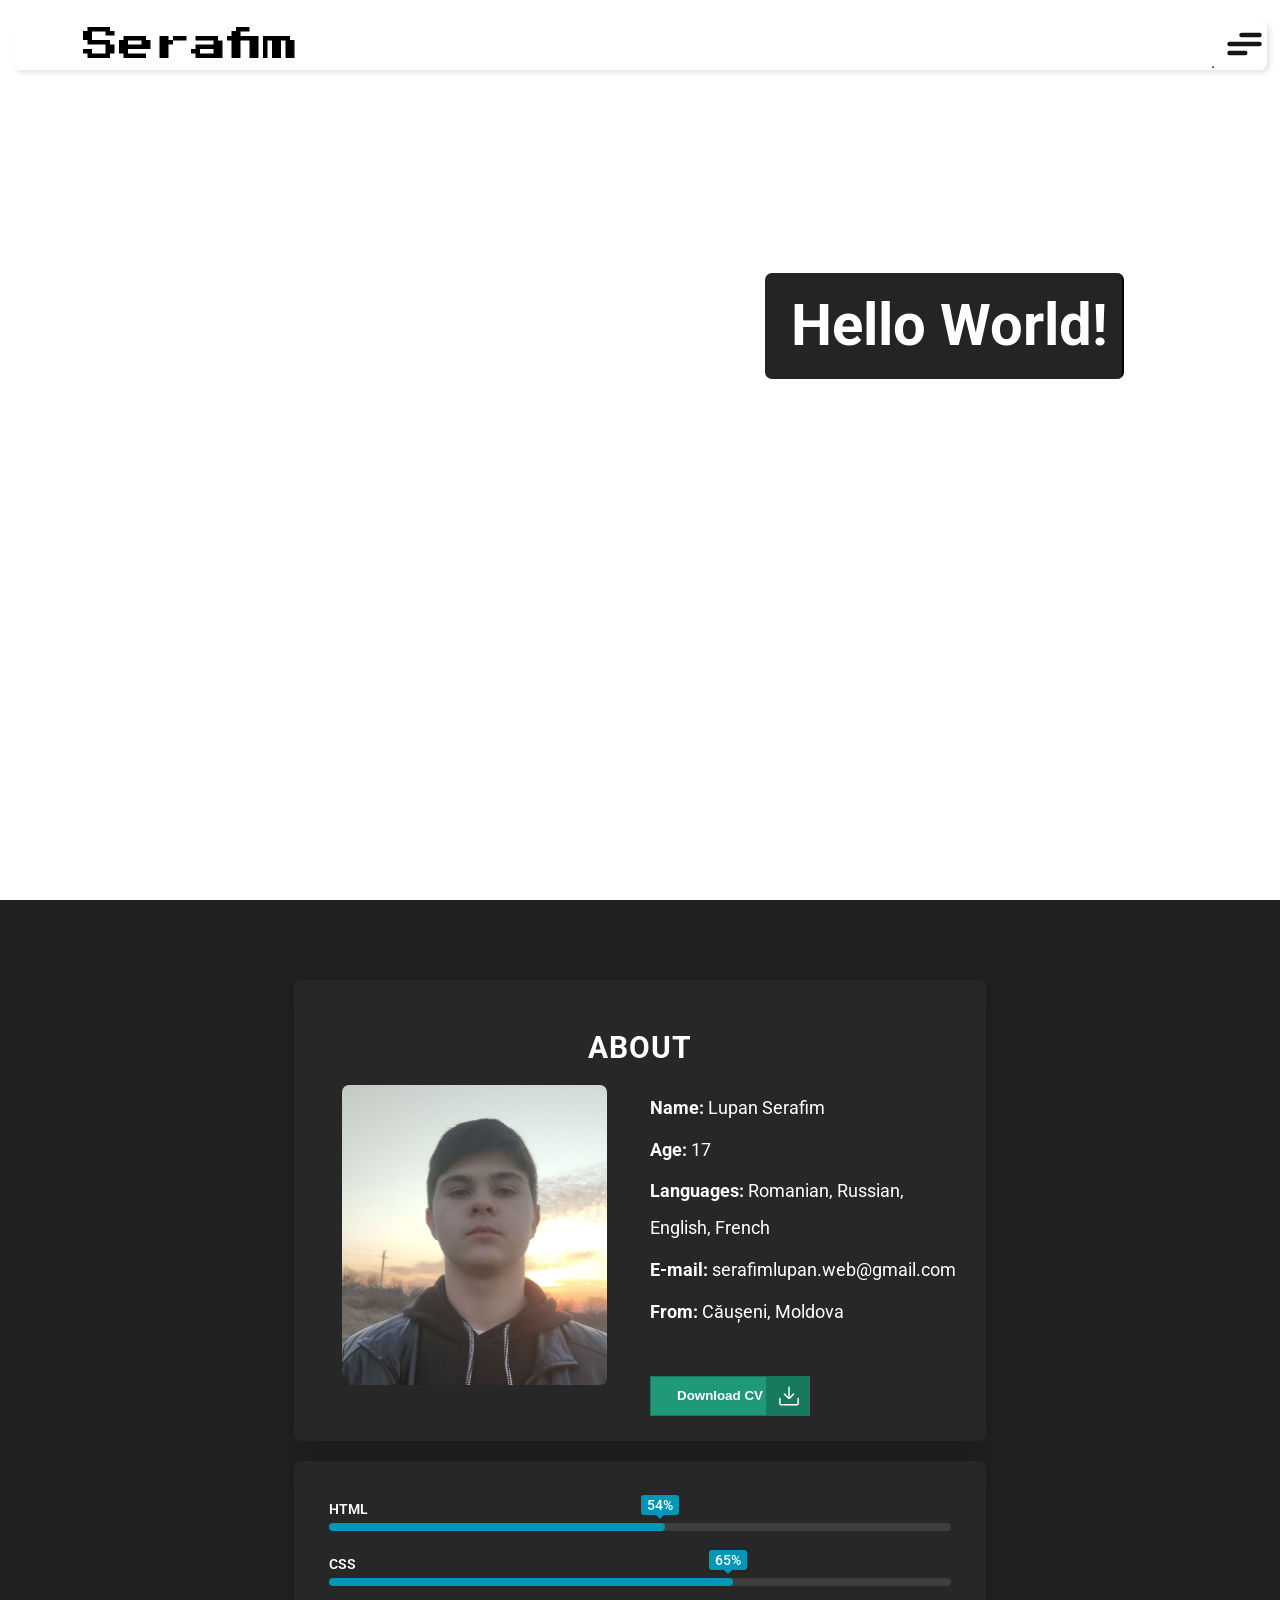
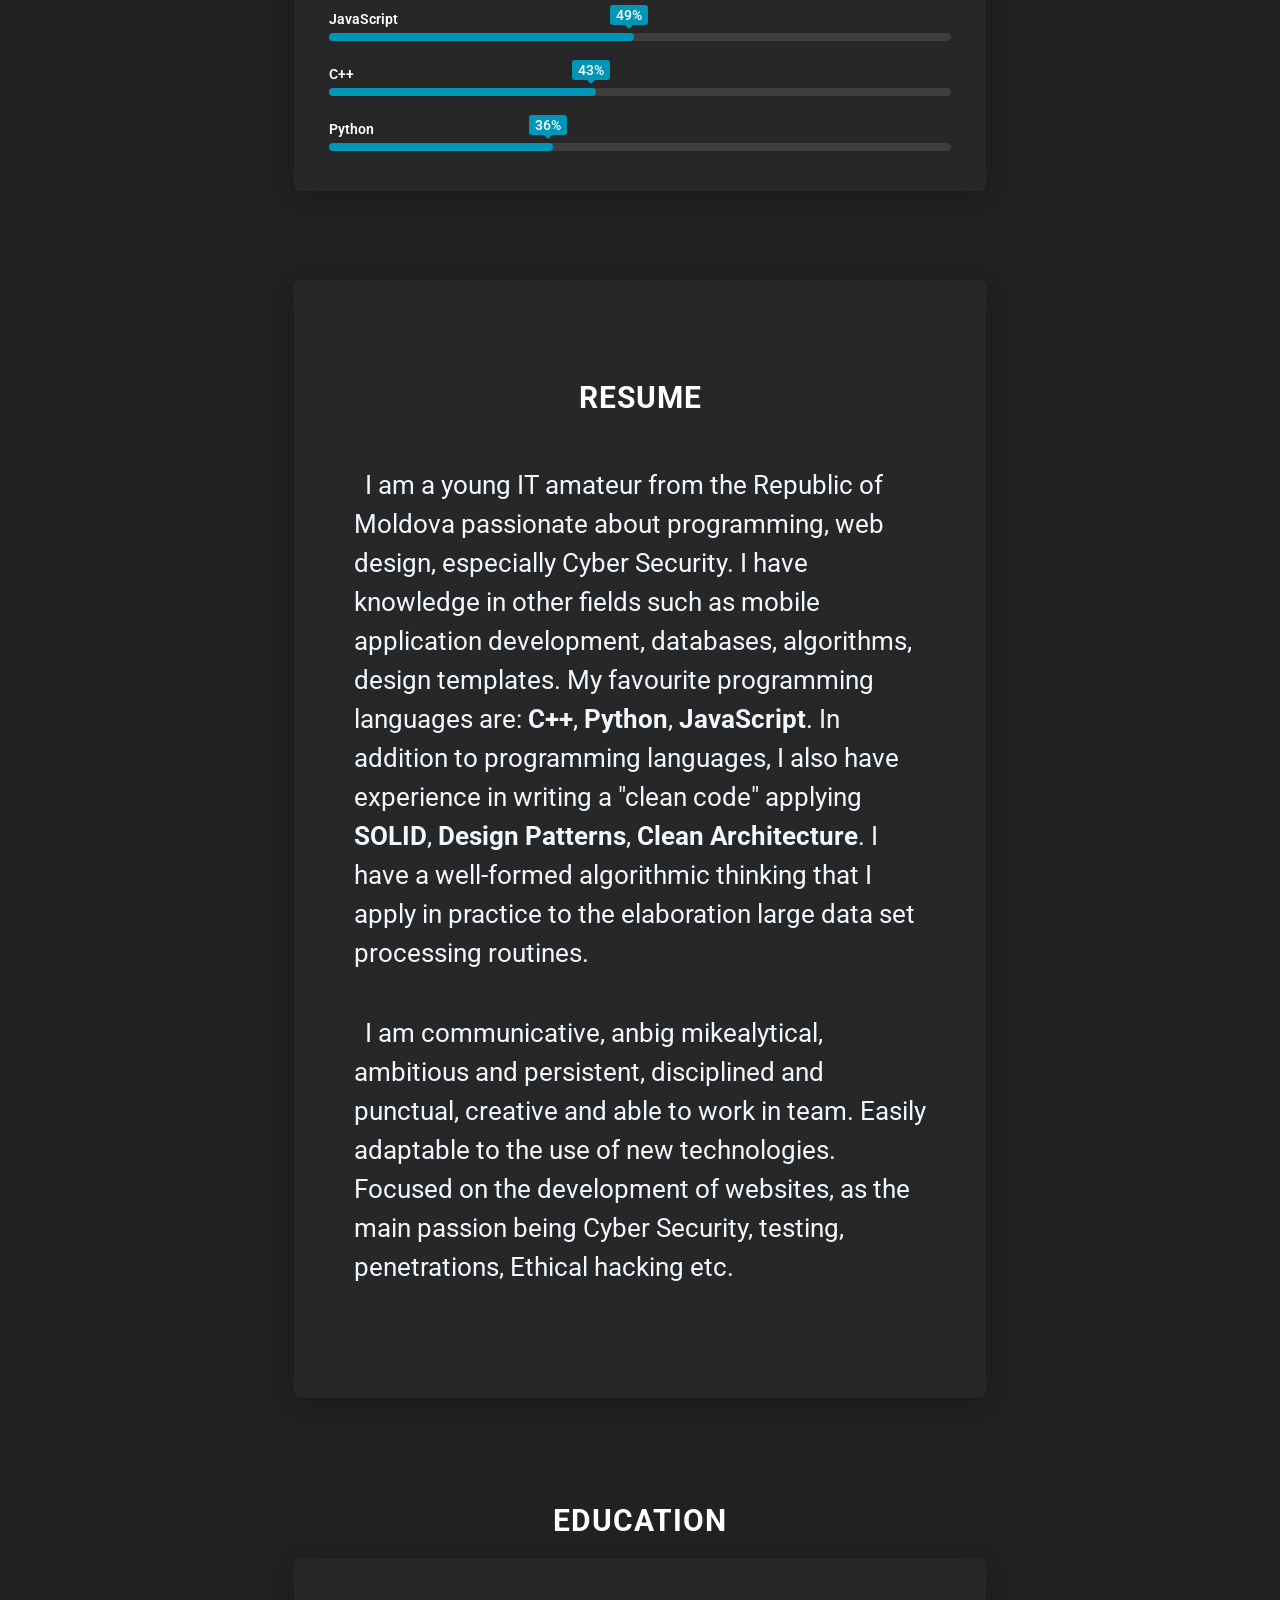
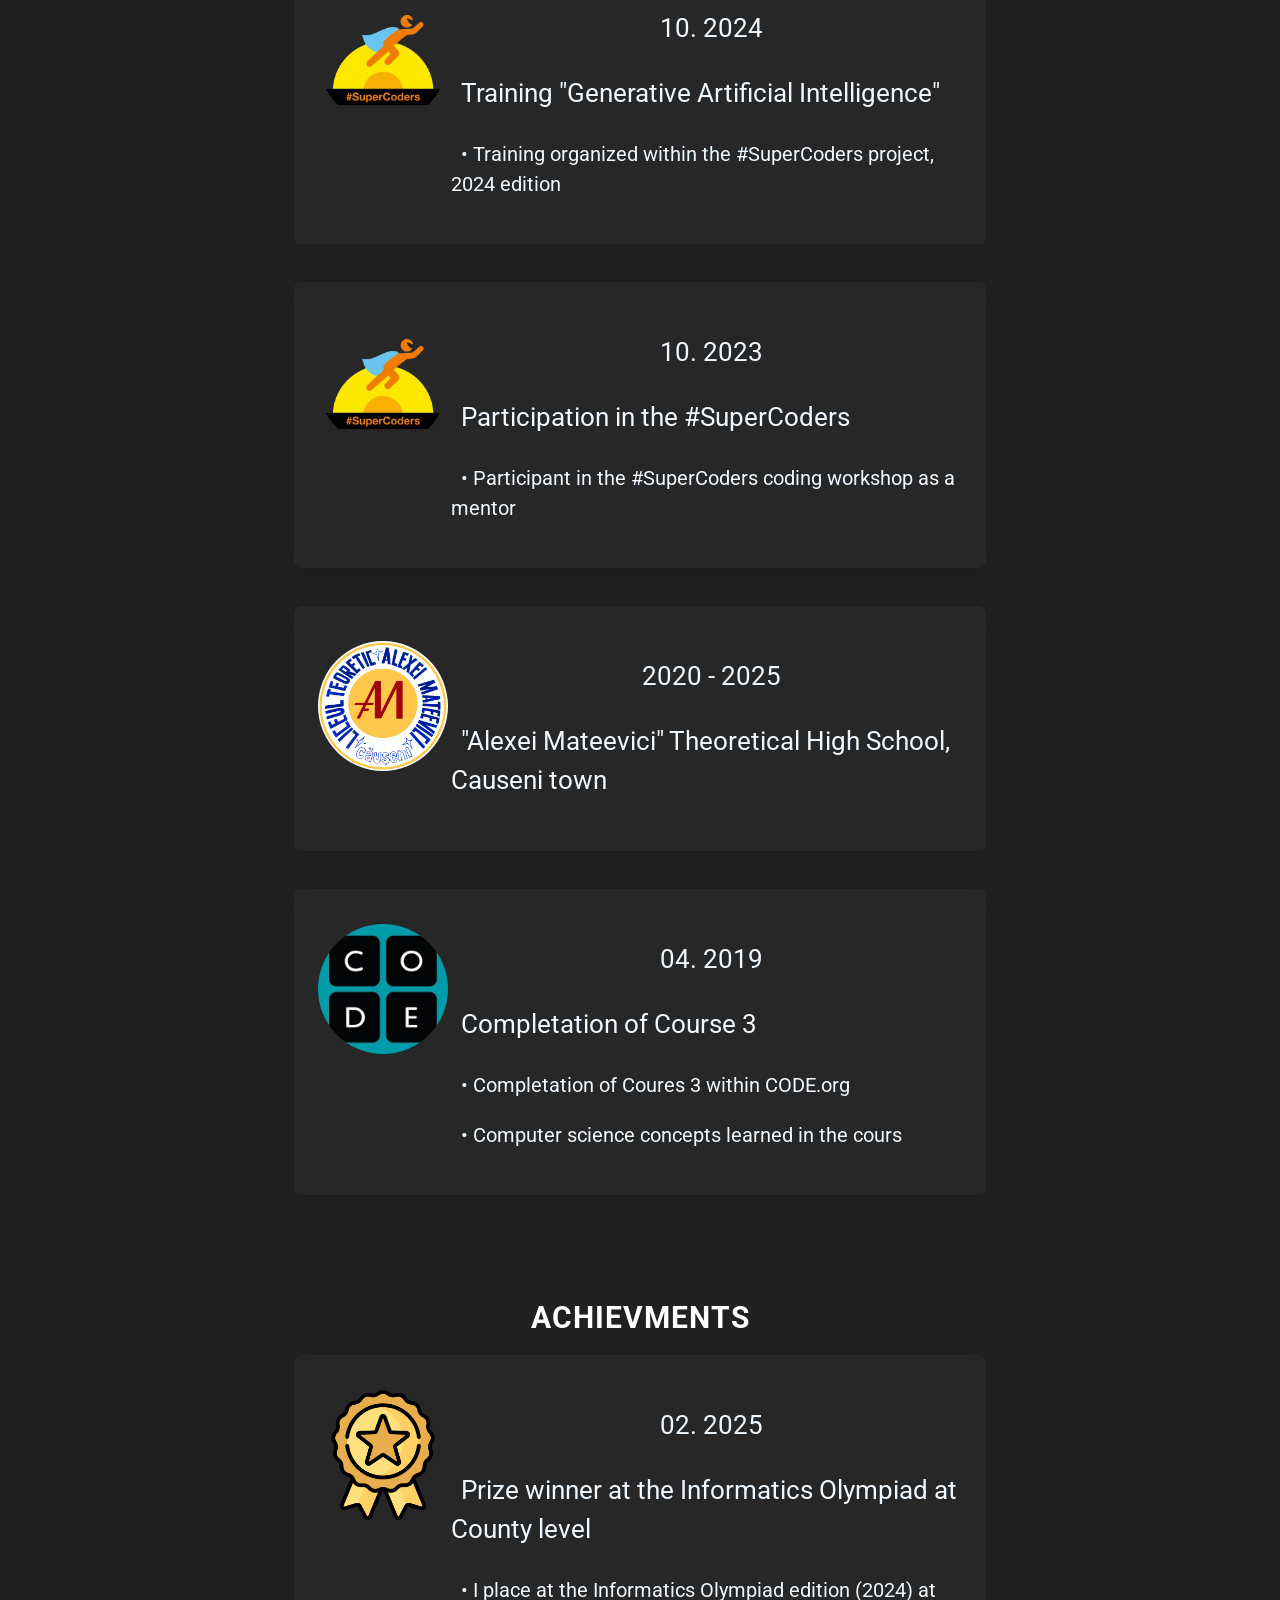
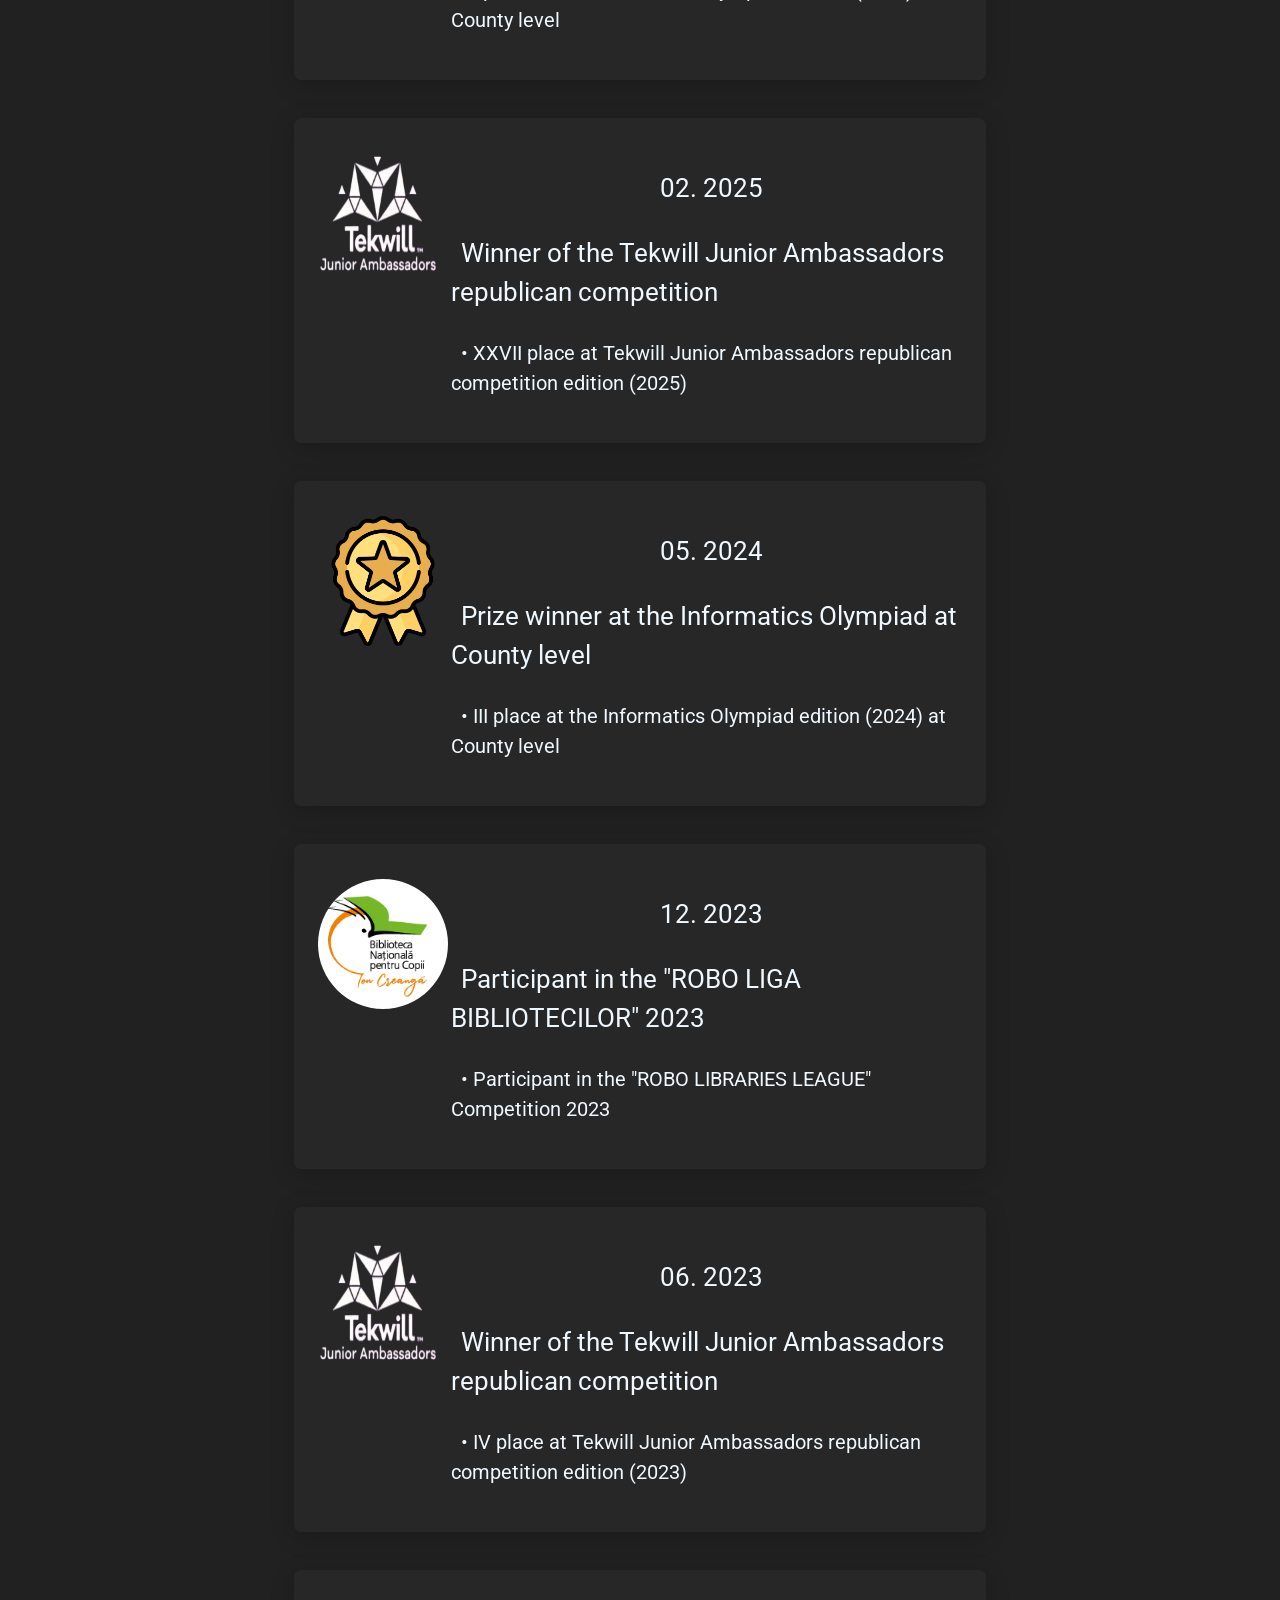
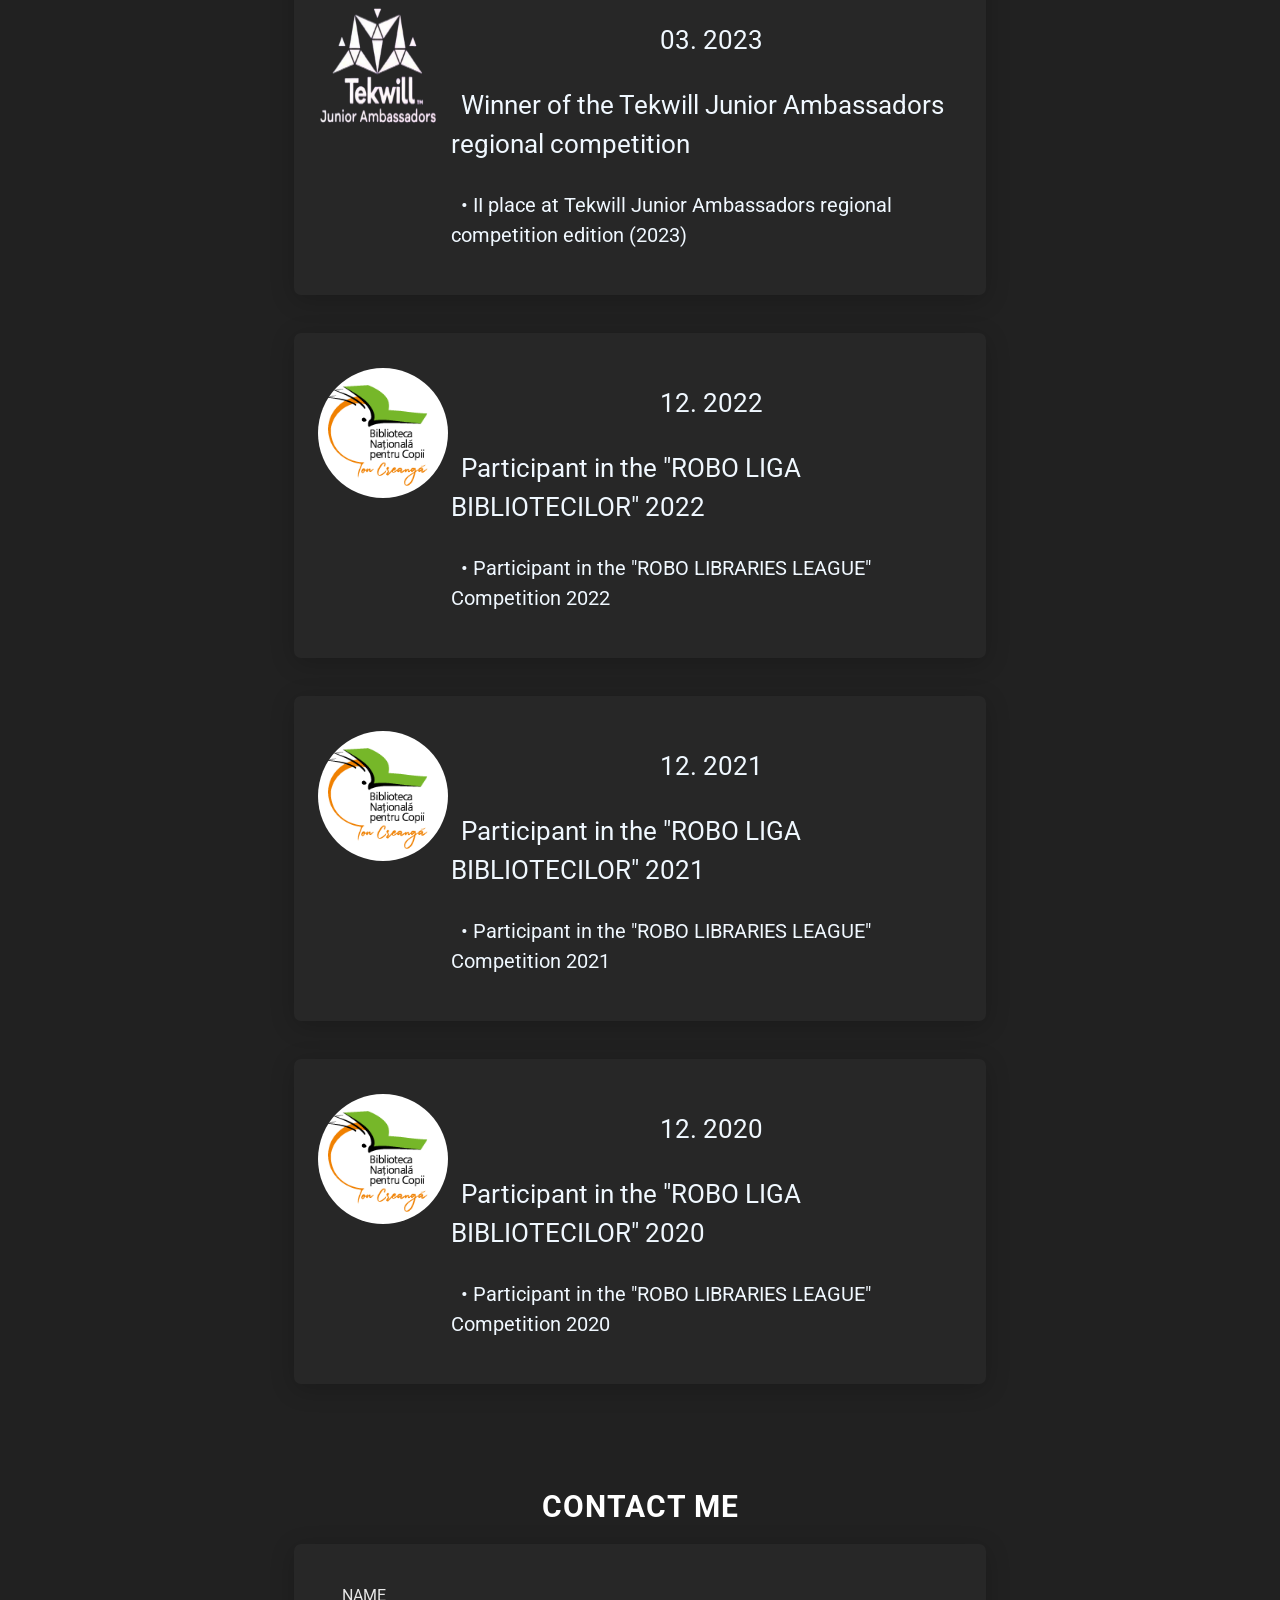
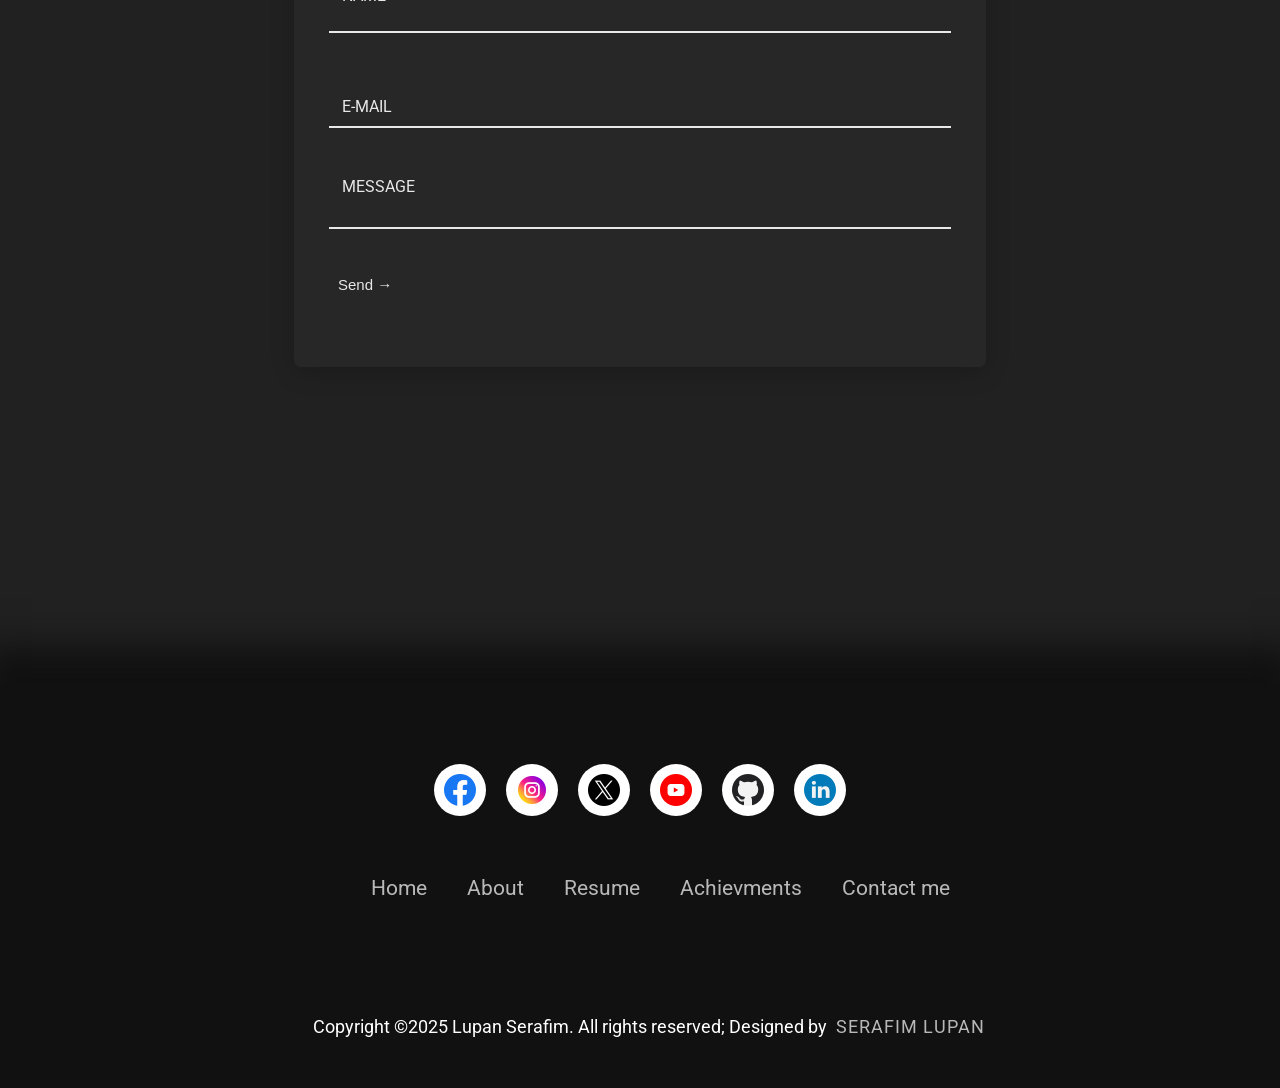
==== index.html @ 894c23f4 "Update index.html" ====
<!DOCTYPE html>
<html lang="en">
<head>

    <link rel="stylesheet" href="css/style.css">
    <link rel="web icon" type="png" href="images/logo.png">

    <meta charset="UTF-8">
    <meta name="viewport" content="width=device-width, initial-scale=1.0">

    <title> CV - Serafim Lupan</title>
</head>
<body>

    <div class="intro">

        <h1 class="logo-header">
            <span class="logo">Serafim</span><span class="logo">Lupan</span>
        </h1>

    </div>

    <header id="site-header">

        <nav>
            
            <ul class="sidebar">
                <li><a href="#HomeSection">Home</a></li>
                <li><a href="#about">About</a></li>
                <li><a href="#resume">Resume</a></li>
                <li><a href="#education">Education</a></li>
                <li><a href="#achievments">Achievments</a></li>
                <li><a href="#contact-me">Contact me</a></li>
            </ul>

            <ul>
                <li style="float: left;"><a href="#HomeSection" class="logo-name">Serafim</a></li>
                <li style="float: right;">
                    <div class="hamburger-ground">.
                        <label class="hamburger">
                            <input type="checkbox" onclick="sidebar()">
                            
                            <svg viewBox="0 0 32 32">
                                <path class="line" d="M7 16 27 16"></path>
                                <path class="line line-top-bottom" d="M27 10 13 10C10.8 10 9 8.2 9 6 9 3.5 10.8 2 13 2 15.2 2 17 3.8 17 6L17 26C17 28.2 18.8 30 21 30 23.2 30 25 28.2 25 26 25 23.8 23.2 22 21 22L7 22"></path>
                            </svg>
                        
                        </label>
                    </div>
                </li>
            </ul>

        </nav>
    
    </header>

    <main>

        <section id="HomeSection">

            <video autoplay muted loop id="index-video" src="videos/baground1.mp4"></video>
    
            <div class="HomeSectionInfo">
                <div class="animatedText">
                
                    <p class="text">Hello World!   </p>               
                </div>

            </div>
        
        </section>

        <section class="nth-first-section" id="about">
            <div class="about-card hidden">
                <h2>About</h2>
                <div class="row">
                    <div class="col-50 centered">
                        <img class="imagine-profil" src="images/profile.jpg">
                    </div>
                    <div class="col-50">
                        <div class="info-about">
                            <article><b>Name:</b> Lupan Serafim</article>
                            <article><b>Age: </b><span id="varsta"></span></article>
                            <article><b>Languages: </b>Romanian, Russian, English, French</article>
                            <article><b>E-mail: </b>serafimlupan.web@gmail.com</article>
                            <article><b>From: </b>Căușeni, Moldova</article>
                            <a class="download-cv" href="resources/CV-SerafimLupan.pdf" download="CV-SerafimLupan.pdf">
                                <button class="button" type="button">
                                    <span class="button__text">Download CV</span>
                                    <span class="button__icon"><svg xmlns="http://www.w3.org/2000/svg" viewBox="0 0 35 35" id="bdd05811-e15d-428c-bb53-8661459f9307" data-name="Layer 2" class="svg"><path d="M17.5,22.131a1.249,1.249,0,0,1-1.25-1.25V2.187a1.25,1.25,0,0,1,2.5,0V20.881A1.25,1.25,0,0,1,17.5,22.131Z"></path><path d="M17.5,22.693a3.189,3.189,0,0,1-2.262-.936L8.487,15.006a1.249,1.249,0,0,1,1.767-1.767l6.751,6.751a.7.7,0,0,0,.99,0l6.751-6.751a1.25,1.25,0,0,1,1.768,1.767l-6.752,6.751A3.191,3.191,0,0,1,17.5,22.693Z"></path><path d="M31.436,34.063H3.564A3.318,3.318,0,0,1,.25,30.749V22.011a1.25,1.25,0,0,1,2.5,0v8.738a.815.815,0,0,0,.814.814H31.436a.815.815,0,0,0,.814-.814V22.011a1.25,1.25,0,1,1,2.5,0v8.738A3.318,3.318,0,0,1,31.436,34.063Z"></path></svg></span>
                                </button>
                            </a>
                        </div>
                    </div>
                </div>
            </div>

            <div class="container-skill hidden">
                <div class="skill-box">
                    <span class="title">HTML</span>
        
                    <div class="skill-bar">
                        <span class="skill-per html">
                            <span class="tooltip">54%</span>
                        </span>
                    </div>
                </div>
        
                <div class="skill-box">
                    <span class="title">CSS</span>
        
                    <div class="skill-bar">
                        <span class="skill-per css">
                            <span class="tooltip">65%</span>
                        </span>
                    </div>
                </div>
                <div class="skill-box">
                    <span class="title">JavaScript</span>
        
                    <div class="skill-bar">
                        <span class="skill-per javascript">
                            <span class="tooltip">49%</span>
                        </span>
                    </div>
                </div>
                <div class="skill-box">
                    <span class="title">C++</span>
        
                    <div class="skill-bar">
                        <span class="skill-per c-plus">
                            <span class="tooltip">43%</span>
                        </span>
                    </div>
                </div>
                <div class="skill-box">
                    <span class="title">Python</span>
        
                    <div class="skill-bar">
                        <span class="skill-per python">
                            <span class="tooltip">36%</span>
                        </span>
                    </div>
                </div>
            </div>
            
        </section>

        <section class="nth-first-section" id="resume">
            <div class="about-card-resume hidden">
                <h2>Resume</h2>

                <div class="row">
                    <div class="col-100">
                        <div class="text-despre">
                            <p>
                                I am a young IT amateur from the Republic of Moldova passionate about programming, web design, especially Cyber ​​Security. 
                                I have knowledge in other fields such as mobile application development, databases, algorithms, design templates.
                                My favourite programming languages are: <b>C++</b>, <b>Python</b>, <b>JavaScript</b>. 
                                In addition to programming languages, I also have experience in writing a "clean code" applying <b>SOLID</b>, <b>Design Patterns</b>, <b>Clean Architecture</b>. 
                                I have a well-formed algorithmic thinking that I apply in practice to the elaboration large data set processing routines.
                            </p>
                            <p>
                                I am communicative, anbig mikealytical, ambitious and persistent, disciplined and punctual, creative and able to
                                work in team. Easily adaptable to the use of new technologies. Focused on the development of websites, as
                                the main passion being Cyber Security, testing, penetrations, Ethical hacking etc. 
                                
                            </p>
                        </div>
                    </div>
                </div>
            </div>
        </section>

        <section class="nth-first-section" id="education">
            <h2>Education</h2>

            <div class="about-card hidden">
                <div class="row">
                    <div class="col-20">
                        <img src="images/supercoders.jpg" style="border-radius: 50%;height: 150px; width: 150px;padding: 10px; display: block; margin-left: auto; margin-right: auto;">
                    </div>
                    <div class="col-80">
                        <p class="centered" style="font-size: 26px; padding:0 10px;">10. 2024</p>
                        <p class="p-card-title" style="font-size: 26px; padding:0 10px;">
                            Training "Generative Artificial Intelligence"
                        </p>
                        <p style="font-size: 20px; padding:0 10px;">
                            •	Training organized within the #SuperCoders project, 2024 edition
                        </p>
                    </div>
                </div>
            </div>

            <br/><br/>

            <div class="about-card hidden">
                <div class="row">
                    <div class="col-20">
                        <img src="images/supercoders.jpg" style="border-radius: 50%;height: 150px; width: 150px;padding: 10px; display: block; margin-left: auto; margin-right: auto;">
                    </div>
                    <div class="col-80">
                        <p class="centered" style="font-size: 26px; padding:0 10px;">10. 2023</p>
                        <p class="p-card-title" style="font-size: 26px; padding:0 10px;">
                            Participation in the #SuperCoders
                        </p>
                        <p style="font-size: 20px; padding:0 10px;">
                            •	Participant in the #SuperCoders coding workshop as a mentor
                        </p>
                    </div>
                </div>
            </div>

            <br/><br/>

            <div class="about-card hidden">
                <div class="row">
                    <div class="col-20">
                        <img src="images/gimnaziu.jpg" style="border-radius: 50%;height: 150px; width: 150px;padding: 10px; display: block; margin-left: auto; margin-right: auto;">
                    </div>
                    <div class="col-80">
                        <p class="centered" style="font-size: 26px; padding:0 10px;">2020 - 2025</p>
                        <p class="p-card-title" style="font-size: 26px; padding:0 10px;">
                        "Alexei Mateevici" Theoretical High School, Causeni town
                        </p>
                    </div>
                </div>
            </div>

            <br/><br/>

            <div class="about-card hidden">
                <div class="row">
                    <div class="col-20">
                        <img src="images/code.jpg" style="border-radius: 50%;height: 150px; width: 150px;padding: 10px; display: block; margin-left: auto; margin-right: auto;">
                    </div>
                    <div class="col-80">
                        <p class="centered" style="font-size: 26px; padding:0 10px;">04. 2019</p>
                        <p class="p-card-title" style="font-size: 26px; padding:0 10px;">
                            Completation of Course 3 
                        </p>
                        <p style="font-size: 20px; padding:0 10px;">
                            •	Completation of Coures 3 within CODE.org 
                        </p>
                        <p style="font-size: 20px; padding:0 10px;">
                            •	Computer science concepts learned in the cours 
                        </p>
                    </div>
                </div>
            </div>

        </section>

        <section class="nth-first-section" id="achievments">
            <h2>Achievments</h2>

         <div class="about-card hidden">
            <div class="row">
                <div class="col-20">
                    <img src="images/badge.png" style="height: 150px; width: 150px;padding: 10px; display: block; margin-left: auto; margin-right: auto;">
                </div>
                <div class="col-80">
                    <p class="centered" style="font-size: 26px; padding:0 10px;">02. 2025</p>
                    <p class="p-card-title" style="font-size: 26px; padding:0 10px;">
                        Prize winner at the Informatics Olympiad at County level
                    </p>
                    <p style="font-size: 20px; padding:0 10px;">
                        • I place at the Informatics Olympiad edition (2024) at County level
                    </p>
                </div>
            </div>
        </div>

        <br/><br/>
        
        <div class="about-card hidden">
            <div class="row">
                <div class="col-20">
                    <img src="images/tekwill_j_a.jpg" style="height: 140px; width: 140px;padding: 10px; display: block; margin-left: auto; margin-right: auto;">
                </div>
                <div class="col-80">
                    <p class="centered" style="font-size: 26px; padding:0 10px;">02. 2025</p>
                    <p class="p-card-title" style="font-size: 26px; padding:0 10px;">
                        Winner of the Tekwill Junior Ambassadors republican competition
                    </p>
                    <p style="font-size: 20px; padding:0 10px;">
                        •	XXVII place at Tekwill Junior Ambassadors republican competition edition (2025)
                    </p>
                </div>
            </div>
        </div>

        <br/><br/>

        <div class="about-card hidden">
            <div class="row">
                <div class="col-20">
                    <img src="images/badge.png" style="height: 150px; width: 150px;padding: 10px; display: block; margin-left: auto; margin-right: auto;">
                </div>
                <div class="col-80">
                    <p class="centered" style="font-size: 26px; padding:0 10px;">05. 2024</p>
                    <p class="p-card-title" style="font-size: 26px; padding:0 10px;">
                        Prize winner at the Informatics Olympiad at County level
                    </p>
                    <p style="font-size: 20px; padding:0 10px;">
                        • III place at the Informatics Olympiad edition (2024) at County level
                    </p>
                </div>
            </div>
        </div>

        <br/><br/>

        <div class="about-card hidden">
            <div class="row">
                <div class="col-20">
                    <img src="images/roboligab.jpg" style="border-radius: 50%;height: 150px; width: 150px;padding: 10px; display: block; margin-left: auto; margin-right: auto;">
                </div>
                <div class="col-80">
                    <p class="centered" style="font-size: 26px; padding:0 10px;">12. 2023</p>
                    <p class="p-card-title" style="font-size: 26px; padding:0 10px;">
                        Participant in the "ROBO LIGA BIBLIOTECILOR" 2023
                    </p>
                    <p style="font-size: 20px; padding:0 10px;">
                        • Participant in the "ROBO LIBRARIES LEAGUE" Competition 2023
                    </p>
                </div>
            </div>
        </div>

        <br/><br/>

        <div class="about-card hidden">
            <div class="row">
                <div class="col-20">
                    <img src="images/tekwill_j_a.jpg" style="height: 140px; width: 140px;padding: 10px; display: block; margin-left: auto; margin-right: auto;">
                </div>
                <div class="col-80">
                    <p class="centered" style="font-size: 26px; padding:0 10px;">06. 2023</p>
                    <p class="p-card-title" style="font-size: 26px; padding:0 10px;">
                        Winner of the Tekwill Junior Ambassadors republican competition
                    </p>
                    <p style="font-size: 20px; padding:0 10px;">
                        • IV place at Tekwill Junior Ambassadors republican competition edition (2023)
                    </p>
                </div>
            </div>
        </div>

        <br/><br/>
        
        <div class="about-card hidden">
            <div class="row">
                <div class="col-20">
                    <img src="images/tekwill_j_a.jpg" style="height: 140px; width: 140px;padding: 10px; display: block; margin-left: auto; margin-right: auto;">
                </div>
                <div class="col-80">
                    <p class="centered" style="font-size: 26px; padding:0 10px;">03. 2023</p>
                    <p class="p-card-title" style="font-size: 26px; padding:0 10px;">
                        Winner of the Tekwill Junior Ambassadors regional competition
                    </p>
                    <p style="font-size: 20px; padding:0 10px;">
                        • II place at Tekwill Junior Ambassadors regional competition edition (2023)
                    </p>
                </div>
            </div>
        </div>

        <br/><br/>

        <div class="about-card hidden">
            <div class="row">
                <div class="col-20">
                    <img src="images/roboligab.jpg" style="border-radius: 50%; height: 150px; width: 150px;padding: 10px; display: block; margin-left: auto; margin-right: auto;">
                </div>
                <div class="col-80">
                    <p class="centered" style="font-size: 26px; padding:0 10px;">12. 2022</p>
                    <p class="p-card-title" style="font-size: 26px; padding:0 10px;">
                        Participant in the "ROBO LIGA BIBLIOTECILOR" 2022
                    </p>
                    <p style="font-size: 20px; padding:0 10px;">
                        • Participant in the "ROBO LIBRARIES LEAGUE" Competition 2022
                    </p>
                </div>
            </div>
        </div>

        <br/><br/>

        <div class="about-card hidden">
            <div class="row">
                <div class="col-20">
                    <img src="images/roboligab.jpg" style="border-radius: 50%; height: 150px; width: 150px;padding: 10px; display: block; margin-left: auto; margin-right: auto;">
                </div>
                <div class="col-80">
                    <p class="centered" style="font-size: 26px; padding:0 10px;">12. 2021</p>
                    <p class="p-card-title" style="font-size: 26px; padding:0 10px;">
                        Participant in the "ROBO LIGA BIBLIOTECILOR" 2021
                    </p>
                    <p style="font-size: 20px; padding:0 10px;">
                        • Participant in the "ROBO LIBRARIES LEAGUE" Competition 2021
                    </p>
                </div>
            </div>
        </div>

        <br/><br/>

        <div class="about-card hidden">
            <div class="row">
                <div class="col-20">
                    <img src="images/roboligab.jpg" style="border-radius: 50%; height: 150px; width: 150px;padding: 10px; display: block; margin-left: auto; margin-right: auto;">
                </div>
                <div class="col-80">
                    <p class="centered" style="font-size: 26px; padding:0 10px;">12. 2020</p>
                    <p class="p-card-title" style="font-size: 26px; padding:0 10px;">
                        Participant in the "ROBO LIGA BIBLIOTECILOR" 2020
                    </p>
                    <p style="font-size: 20px; padding:0 10px;">
                        • Participant in the "ROBO LIBRARIES LEAGUE" Competition 2020
                    </p>
                </div>
            </div>

        </section>

        <section class="nth-first-section" id="contact-me">
            <h2>Contact me</h2>

            <div class="contact_me hidden">
                <div class="container-contact">
                    <form class="contactForm" id="contactForm" method="post" onsubmit="return validateForm()" action="https://sheetdb.io/api/v1/h13a2yoirpglq">
                        <div class="input">
                            <input required autocomplete="off" type="text" id="name" name="data[name]" class="input">
                            <label for="name">Name</label>
                            <span class="error" id="nameError"></span>
                        </div>
                
                        <div class="input">
                            <input required autocomplete="off" name="data[email]" type="email" id="email">
                            <label for="email">E-mail</label>
                            <span class="error" id="emailError"></span>
                        </div>
                
                        <div class="input">
                            <textarea required id="message" name="data[message]"></textarea>
                            <label for="message">Message</label>
                            <span class="error" id="messageError"></span>
                        </div>

                        <input class="button-contact-me" type="submit" id="submit" value="Send →">
                    </form>
                </div>
            </div>

        </section>

    </main>

    <footer>

        <div class="footerContainer">
            
            <div class="socialIcons">
                <a href="https://www.facebook.com/serafim.lupan.9"><img src="images/facebook.png"></a>
                <a href="https://www.instagram.com/serafim.web/?hl=ro"><img src="images/instagram.png"></a>
                <a href="https://x.com/LupanSerafim"><img src="images/twitter.png"></a>
                <a href="https://www.youtube.com/@S3raF1m_L"><img src="images/youtube.png"></a>
                <a href="https://github.com/SerafimLupan"><img src="images/github.png"></a>
                <a href="https://www.linkedin.com/in/serafimlupan/"><img src="images/linkedin.png"></a>
            </div>

            <div class="footerNav">
                
                <ul>
                    <li><a href="#HomeSection">Home</a></li>
                    <li><a href="#about">About</a></li>
                    <li><a href="#resume">Resume</a></li>
                    <li><a href="#achievments">Achievments</a></li>
                    <li><a href="#contact-me">Contact me</a></li>
                    
                </ul>
            
            </div>
            
        </div>
        
        <div class="footerBottom">
            <p>Copyright &copy;2025  Lupan Serafim. All rights reserved; Designed by <span class="designer">Serafim Lupan</span></p>
        </div>

    </footer>

    <script src="js/script.js"></script>
    <script src="js/app.js"></script>
</body>
</html>
---- css/style.css ----
@import url('https://fonts.googleapis.com/css2?family=Press+Start+2P&family=Roboto:ital,wght@0,100;0,300;0,400;0,500;0,700;0,900;1,100;1,300;1,400;1,500;1,700;1,900&family=Source+Code+Pro:ital,wght@0,200..900;1,200..900&display=swap');
*{
    box-sizing: border-box;

    scroll-behavior: smooth !important;
}

body,html{
    padding: 0px;
    margin: 0px;
    width: 100%;
    height: 100%;
    font-family: Roboto;
}

header{
    background: #00000000;
    padding-right: 1%;
    padding-left: 1%;

    position: relative;
    left: 0;
    top: 0;
    width: 1005;
    height: 80px;
    z-index: 100;
}

/* --- Intro --- */
#site-header {
    position: fixed;
    top: 0;
    left: 0;
    width: 100%;
    z-index: 1000;
}

/* Splash Screen-ul */

.intro {
    position: fixed;
    z-index: 9999;
    left: 0;
    top: 0;
    width: 100%;
    height: 100vh;
    background: #161616;
    transition: 1s;
}

.logo-header {
    position: absolute;
    top: 40%;
    left: 50%;
    transform: translate(-50%, -50%);
    color: #fff;
}

.logo {
    position: relative;
    display: inline-block;
    bottom: -20px;
    opacity: 0;
    font-size: 120px;
}

.logo.active {
    bottom: 0;
    opacity: 1;
    transition: ease-in-out 0.5s;
}

.logo.fade {
    bottom: 150px;
    opacity: 0;
    transition: ease-in-out 0.5s;
}

/* --- Intro finish code --- */

/*--- Scroll animation ---*/

.hidden {
    opacity: 0;
    transform: translateY(100px);
}

.show {
    opacity: 1;
    transform: translateY(0);
    transition: all 1.5s ease;
}

/*--- Scroll animation finish ---*/

a {
    text-decoration: none;

    display: inline-block;
}

h1 {
    font-size: 36px;
}

h2 {
    font-size: 30px;
}

h3 {
    font-size: 26px;
}

p {
    font-size: 18px;
    font-family: Roboto;
    color: #000;

    text-indent: 2%;
    line-height: 150%;

    padding: 5px 25px 10px 25px;
    margin: 10px 15px 10px;

    display: block;
    margin-block-start: 1em;
    margin-block-end: 1em;
    margin-inline-start: 0px;
    margin-inline-end: 0px;
    unicode-bidi: isolate;
}

img {
    width: auto;
    height: auto;
    max-width: none;
    max-height: none;
}

section {
    min-height: 100vh;
    width: 100%;

    display: block;
}

section h2, section h1 {
    text-transform: uppercase;
    text-align: center;
    letter-spacing: 1px;
    margin-bottom: 20px;
    color: #fff;
}

.centered {
    text-align: center;
}

.nth-first-section {
    min-height: 100vh;
    width: 100%;

    display: block;

    background: #212121;

    padding: 80px 23% 0px 23%;
}

.nth-first-section p, article {
    color: aliceblue;
}

div {
    display: block;
}

.row{
    overflow: auto;
    display: flex; 
    justify-content: center;
    flex-wrap: wrap;
}

[class^="col-"] {
    float: left;
}

.col-20 {
    width: 20%;
}

.col-50 {
    width: 50%;
}

.col-80 {
    width: 80%;
}

.col-100 {
    width: 100%;
}

.float-left {
    display: block;

    float: left;
}

.float-right {
    display: block;

    float: right;
}

/*-- Sidebar --*/

nav {
    background-color: #fff;
    box-shadow: 3px 3px 5px rgba(0, 0, 0, 0.1);
    border-radius: 7px;

    transition: transform 0.5s ease;
}

nav ul {
    width: 100%;
    list-style: none;

    margin: 0%;
    
    display: flex;
    justify-content: flex-end;
    align-items: center;
}

nav ul:last-child{
    margin-top: 20px;
}

nav li {
    height: 50px;
}

nav .sidebar a {
    height: 100%;
    padding: 0 30px;
    text-decoration: none;
    display: flex;
    align-items: center;
    font-size: 36px;
    color: #ffffff;
}

nav a {
    font-size: 36px;
    height: 100%;
    padding: 0 30px;

    text-decoration: none;
    display: flex;
    align-items: center;
    color: #000000;
    
    transition: all 0.4s;
}


nav a.logo-name {
    font-family: "Press Start 2P";
}

.sidebar a:hover {
    background: rgba(0, 0, 0, 0.4);
    -webkit-backdrop-filter: blur(8px);
    backdrop-filter: blur(8px);
    border: 1px solid rgba(0, 0, 0, 0.2);
    transform: scale(1.1, 1.1);
}

.sidebar a:hover > .sidebar a:not(:hover) {
    filter: blur(10px);
    transform: scale(0.9, 0.9);
} 

nav li:first-child {
    margin-right: auto;
}

.sidebar {
    position: fixed;

    top: 0;
    right: -1000px;

    height: 100%;
    width: 450px;

    padding-top: 15%;

    z-index: 999;
    
    background-color: #fff;
    box-shadow: -10px 0 10px rgb(0, 0, 0, 0.1);
    
    display: flex; 
    flex-direction: column;
    align-items: center;
    justify-content: flex-start;

    background: rgba(0,0,0,0.15);
    -webkit-backdrop-filter: blur(3px);
    backdrop-filter: blur(3px);
    border: 1px solid rgba(0,0,0,0.075);

    transition: right 0.75s ease;
}

.sidebar.show {
    right: 0; 
}

.sidebar li {
    width: 100%;
    color: aliceblue;
}

.sidebar a {
    width: 100%;
}

/*-- Sidebar finish --*/

/*-- Hamburger --*/

nav li:last-child {
    z-index: 1000;
}

.hamburger {
    cursor: pointer;
}

.hamburger input {
    display: none;
}

.hamburger svg {
  /* The size of the SVG defines the overall size */
    height: 3em;
  /* Define the transition for transforming the SVG */
    transition: transform 600ms cubic-bezier(0.4, 0, 0.2, 1);
}

.line {
    fill: none;
    stroke: rgb(22, 22, 22);
    stroke-linecap: round;
    stroke-linejoin: round;
    stroke-width: 3;
    /* Define the transition for transforming the Stroke */
    transition: stroke-dasharray 600ms cubic-bezier(0.4, 0, 0.2, 1),
                stroke-dashoffset 600ms cubic-bezier(0.4, 0, 0.2, 1);
}

.line-top-bottom {
    stroke-dasharray: 12 63;
}

.hamburger input:checked + svg {
    transform: rotate(-45deg);
}

.hamburger input:checked + svg .line-top-bottom {
    stroke-dasharray: 20 300;
    stroke-dashoffset: -32.42;
}

/*-- Hamburger finish --*/

/*-- Home section --*/
#HiomeSection {
    height: 100vh !important;
    min-height: 520px !important;
}

#index-video {
    height: 100%;
    width: 100%;
    object-fit: cover;

    position: fixed;
    z-index: -50;
}

.HomeSectionInfo {
    margin-top: 80px;
    position: absolute;

    display: flex;
    justify-content: center;
    align-items: center;
    
    top: 15%;
    right: 15%;
}

.animatedText {
    position: relative;
    top: 15%;
    left: 10%;

    display: inline-block;
}

.text {
    background-color: #242424;
    border-radius: 7px;
    padding: 10px 20px;
    overflow: hidden;
    color: #fff;
    font-size: 3.6rem;
    font-weight: 700;
    border-right: 0.15rem solid black;
    white-space: nowrap;
    animation: typing 6s steps(20, end), border-right 1s infinite;
}

@keyframes typing {
    from {
        width: 0;
    }

    to {
        width: 100%;
    }
}

@keyframes border-right{
    0% {
        border-right: 0;
    }

    100% {
        border-right: 100%;
    }
}

/*-- Home section finish --*/

/*-- ScrollBar --*/

::-webkit-scrollbar {
    width: 10px;
    background: #00000000
}

::-webkit-scrollbar-track {
    box-shadow: inset 0 0 5px #121212; 
    border-radius: 12px;
}

::-webkit-scrollbar-thumb {
    background: linear-gradient(rgb(0, 0, 0), rgb(49, 49, 49)); 
    border-radius: 10px;
    filter:blur(5px);
}

::-webkit-scrollbar-thumb:hover {
    background: linear-gradient(rgb(64, 64, 64), rgb(163, 163, 163)); 
}

/*-- ScrollBar Finish --*/

.about-card {
    box-shadow: 0px 5px 25px 0px rgba(0, 0, 0, 0.2);
    padding: 25px 2%;
    background: #272727;
    border-radius: 7px;
}

.about-card-resume {
    box-shadow: 0px 5px 25px 0px rgba(0, 0, 0, 0.2);
    padding: 75px 5%;
    background: #272727;
    border-radius: 7px;
    height: 100%;
}

.info-about {
    line-height: 230%;
}

.info-about article {
    font-size: 18px;
    font-family: Roboto;
    color: #fff;

    margin: 5px 10px 5px;
}

.imagine-profil {
    border-radius: 7px;
    opacity: 1.0;
    max-height: 300px;
}

.text-despre p {
    font-size: 26px;
}

/* Skill bar*/ 

.container-skill {
    position: relative;
    width: 100%;
    background: #272727;
    padding: 15px 5%;
    margin-top: 20px;
    box-shadow: 0px 5px 25px 0px rgba(0, 0, 0, 0.2);
    border-radius: 7px;
}

.container-skill .skill-box {
    width: 100%;
    margin: 25px 0;
}

.skill-box .title {
    display: block;
    font-size: 14px;
    font-weight: 600;
    color: #ffffff;
}

.skill-box .skill-bar {
    height: 8px;
    width: 100%;
    border-radius: 6px;
    margin-top: 6px;
    background: rgba(131, 131, 131, 0.254);
}

.skill-bar .skill-per {
    position: relative;
    display: block;
    height: 100%;
    width: 90%;
    border-radius: 6px;
    background: hsl(191, 100%, 36%);
    animation: progress 0.4s ease-in-out forwards;
    opacity: 0;
}

.skill-per.html {
    width: 54%;
    animation-delay: 0.1s;
}

.skill-per.css {
    width: 65%;
    animation-delay: 0.2s;
}

.skill-per.javascript {
    width: 49%;
    animation-delay: 0.3s;
}

.skill-per.c-plus {
    width: 43%;
    animation-delay: 0.4s;
}

.skill-per.python {
    width: 36%;
    animation-delay: 0.5s;
}

@keyframes progress {
0% {
    width: 0;
    opacity: 1;
}

100% {
    opacity: 1;
}
}

.skill-per .tooltip {
    position: absolute;
    right: -14px;
    top: -28px;
    font-size: 14px;
    font-weight: 500;
    color: #fff;
    padding: 2px 6px;
    border-radius: 3px;
    background: hsl(191, 100%, 36%);
    z-index: 1;
}

.tooltip::before {
    content: '';
    position: absolute;
    left: 50%;
    bottom: -2px;
    height: 10px;
    width: 10px;
    z-index: -1;
    background-color: hsl(191, 100%, 36%);
    transform: translateX(-50%) rotate(45deg);  
}

/*-- Download Button --*/

.button {
    position: relative;
    width: 160px;
    height: 40px;
    cursor: pointer;
    display: flex;
    align-items: center;
    border: 1px solid #17795E;
    background-color: #209978;
    overflow: hidden;
    margin: 40px 0 0 10px;
}

.button, .button__icon, .button__text {
    transition: all 0.3s;
}

.button .button__text {
    transform: translateX(20px);
    color: #fff;
    font-weight: 600;
}

.button .button__icon {
    position: absolute;
    transform: translateX(109px);
    height: 100%;
    width: 45px;
    background-color: #17795E;
    display: flex;
    align-items: center;
    justify-content: center;
}

.button .svg {
    width: 20px;
    fill: #fff;
}

.button:hover {
    background: #17795E;
}

.button:hover .button__text {
    color: transparent;
}

.button:hover .button__icon {
    width: 148px;
    transform: translateX(0);
}

.button:active .button__icon {
    background-color: #146c54;
}

.button:active {
    border: 1px solid #146c54;
}

/*-- Download Button Finish --*/

/*-- Contact me --*/

.contact_me {
    display: block; 
    margin-left: auto; 
    margin-right: auto;
}

.container-contact {
    width: 100%;
    align-items: center;
    justify-content: center;
    position: relative;
    box-shadow: 0px 5px 25px 0px rgba(0, 0, 0, 0.2);
    padding: 15px 5%;
    background: #272727;
    border-radius: 7px;
}

.container-contact form .descr {
    font-size: 20px;
    font-weight: 500;
    color: #e8e8e8;
    margin-bottom: 25px;
    margin-top: 25px;
    text-align: center;
}

.contactForm {
    display: flex;
    flex-direction: column;
}

.input, textarea {
    margin: 1em 0 1em 0;
    width: 100%;
    position: relative;
}

.input input, textarea {
    font-size: 100%;
    padding: 0.7em;
    outline: none;
    color: #e8e8e8;
    border: none;
    border-bottom: 2px solid #e8e8e8;
    background: transparent;
    border-radius: none;
    width: 100%;
    resize: none;
}

.input label {
    font-size: 100%;
    position: absolute;
    left: 0;
    color: #e8e8e8;
    padding: 0.7em;
    margin-left: 0.1em;
    pointer-events: none;
    transition: all 0.5s ease;
    text-transform: uppercase;
}

.input :is(input:focus, input:valid)~label {
    transform: translateY(-50%) scale(.9);
    margin: 0em;
    padding: 0.4em;
    background: transparent;
}

.input textarea:focus ~ label,
.input textarea:valid ~ label {
    transform: translateY(-50%) scale(.9);
    margin: 0em;
    padding: 0.4em;
    background: transparent;
}

.inputGroup :is(input:focus, input:valid) {
    border-color: rgb(37, 211, 51);
}

.contactForm .button-contact-me {
    color: #e8e8e8;
    font-size: 15px;
    align-self: flex-start;
    padding: 0.6em;
    border: none;
    cursor: pointer;
    margin-bottom: 50px;
    background: transparent;
    transition: all 0.3s ease-in-out;
    position: relative;
    overflow: hidden;
}

.contactForm .button-contact-me:before {
    content: "";
    position: absolute;
    bottom: 100%;
    left: 0;
    width: 100%;
    height: 100%;
    background-color: #e8e8e8;
    opacity: 0;
    transition: opacity 0.3s ease-in-out;
}

.contactForm .button-contact-me:hover:before {
    opacity: 0.2;
}

.contactForm .button-contact-me:hover {
    transform: translateY(-3px);
    box-shadow: 0 5px 15px rgba(0, 0, 0, 0.3);
}

.error {
    color: red;
    font-size: 0.9em;
    display: block;
    margin-top: 5px;
}

/*-- Contact me Finish --*/


/*-- Footer --*/

footer{
    background-color: #111;
    -webkit-box-shadow: 0 -21px 32px 17.5px #111;
    -moz-box-shadow: 0 -21px 32px 17.5px #111;
    box-shadow: 0 -21px 32px 17.5px #111;
}

.footerContainer{
    width: 100%;
    padding: 70px 30px 20px ;
}

.socialIcons{
    display: flex;
    justify-content: center;
}

.socialIcons a{
    text-decoration: none;
    padding:  10px;
    background-color: white;
    margin: 10px;
    border-radius: 50%;
}

.socialIcons a img{
    color: black;
    opacity: 0,9;
}

.socialIcons a {
    height: 52px;
    width: 52px;
}

/*-- Hover affect on social media icon -- */

.socialIcons a:hover{
    transform: translateY(-10px);
    transition: 0.5s;
}

.socialIcons a:hover i{
    color: white;
    transition: 0.5s;
}

.footerNav{
    margin: 30px 0;
}

.footerNav ul{
    display: flex;
    justify-content: center;
    list-style-type: none;
}

.footerNav ul li a{
    color:white;
    margin: 20px;
    text-decoration: none;
    font-size: 1.3em;
    opacity: 0.7;
    transition: 0.5s;
}

.footerNav ul li a:hover{
    opacity: 1;
}

.footerBottom{
    background-color: #111;
    padding: 20px;
    text-align: center;
}

.footerBottom p{
    color: white;
}

.designer{
    opacity: 0.7;
    text-transform: uppercase;
    letter-spacing: 1px;
    font-weight: 400;
    margin: 0px 5px;
}

/*-- Footer finish --*/

@media (max-width: 1440px) {

}


@media (max-width: 1024px) {
    .nth-first-section {
        padding: 80px 12% 0px 12%;
    }
}

@media (max-width: 834px) {
    main {
        max-width: 850px;
    }

    .nth-first-section {
        padding: 80px 10% 0px 10%;
    }
}

@media (max-width: 768px) {
    .sidebar {
        width: 100%;
    }

    .nth-first-section {
        padding: 80px 5% 0px 5%;
    }
}

@media (max-width: 700px) {
    .about-card div.col-50 {
        width: 100%;
        height: auto;
    }

    /*-- Footer --*/

    .footerNav ul{
        flex-direction: column;
    } 
    
    .footerNav ul li{
        width:100%;
        text-align: center;
        margin: 2px;
    }
    .socialIcons a{
        padding: 8px;
        margin: 4px;
    }

    .row {
        display: flex; 
        flex-direction: column;
        align-items: center;
        justify-content: flex-start;
    }

    .info-about {
        padding-top: 20px;
    }

    /*-- Footer finish --*/
}

@media (max-width: 600px) {
    .p-card-title {
        font-size: 20px;
    }
}

@media (max-width: 430px) {
    span.logo{
        font-size: 72px;
    }
}
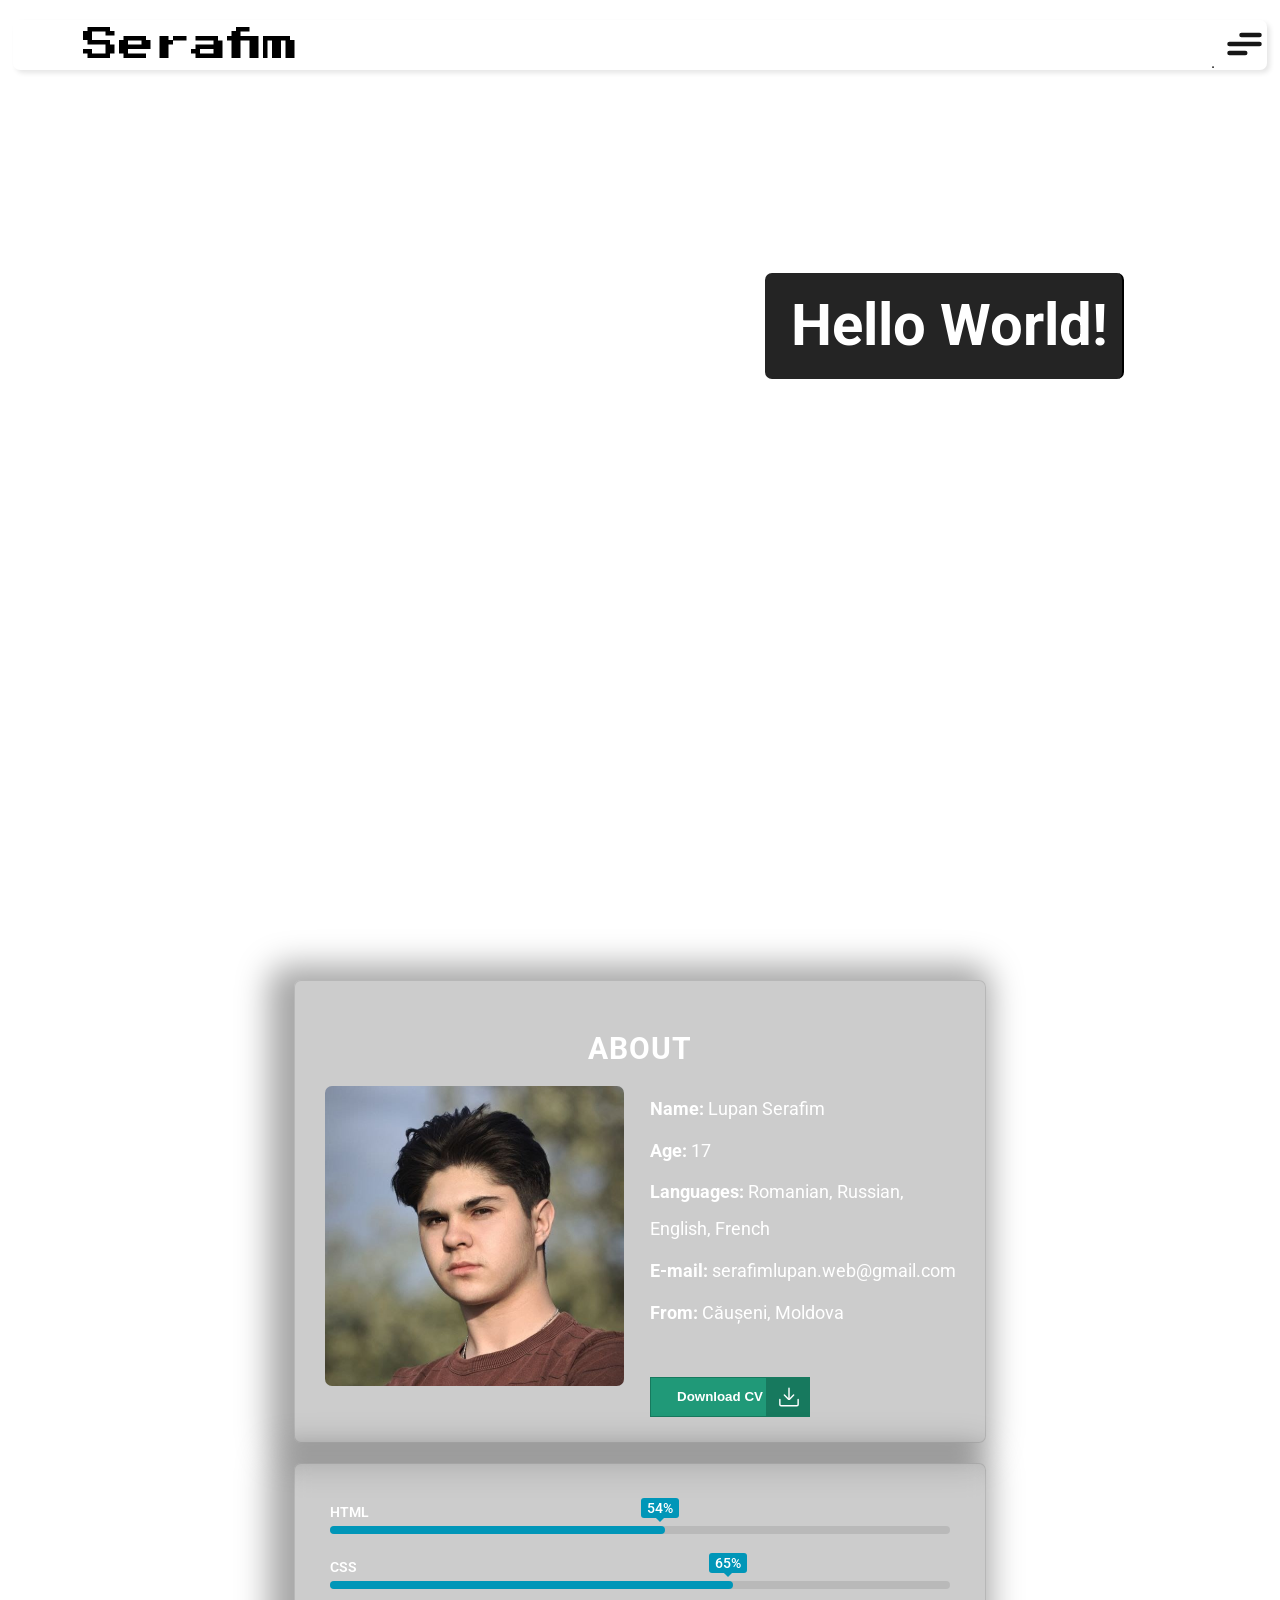
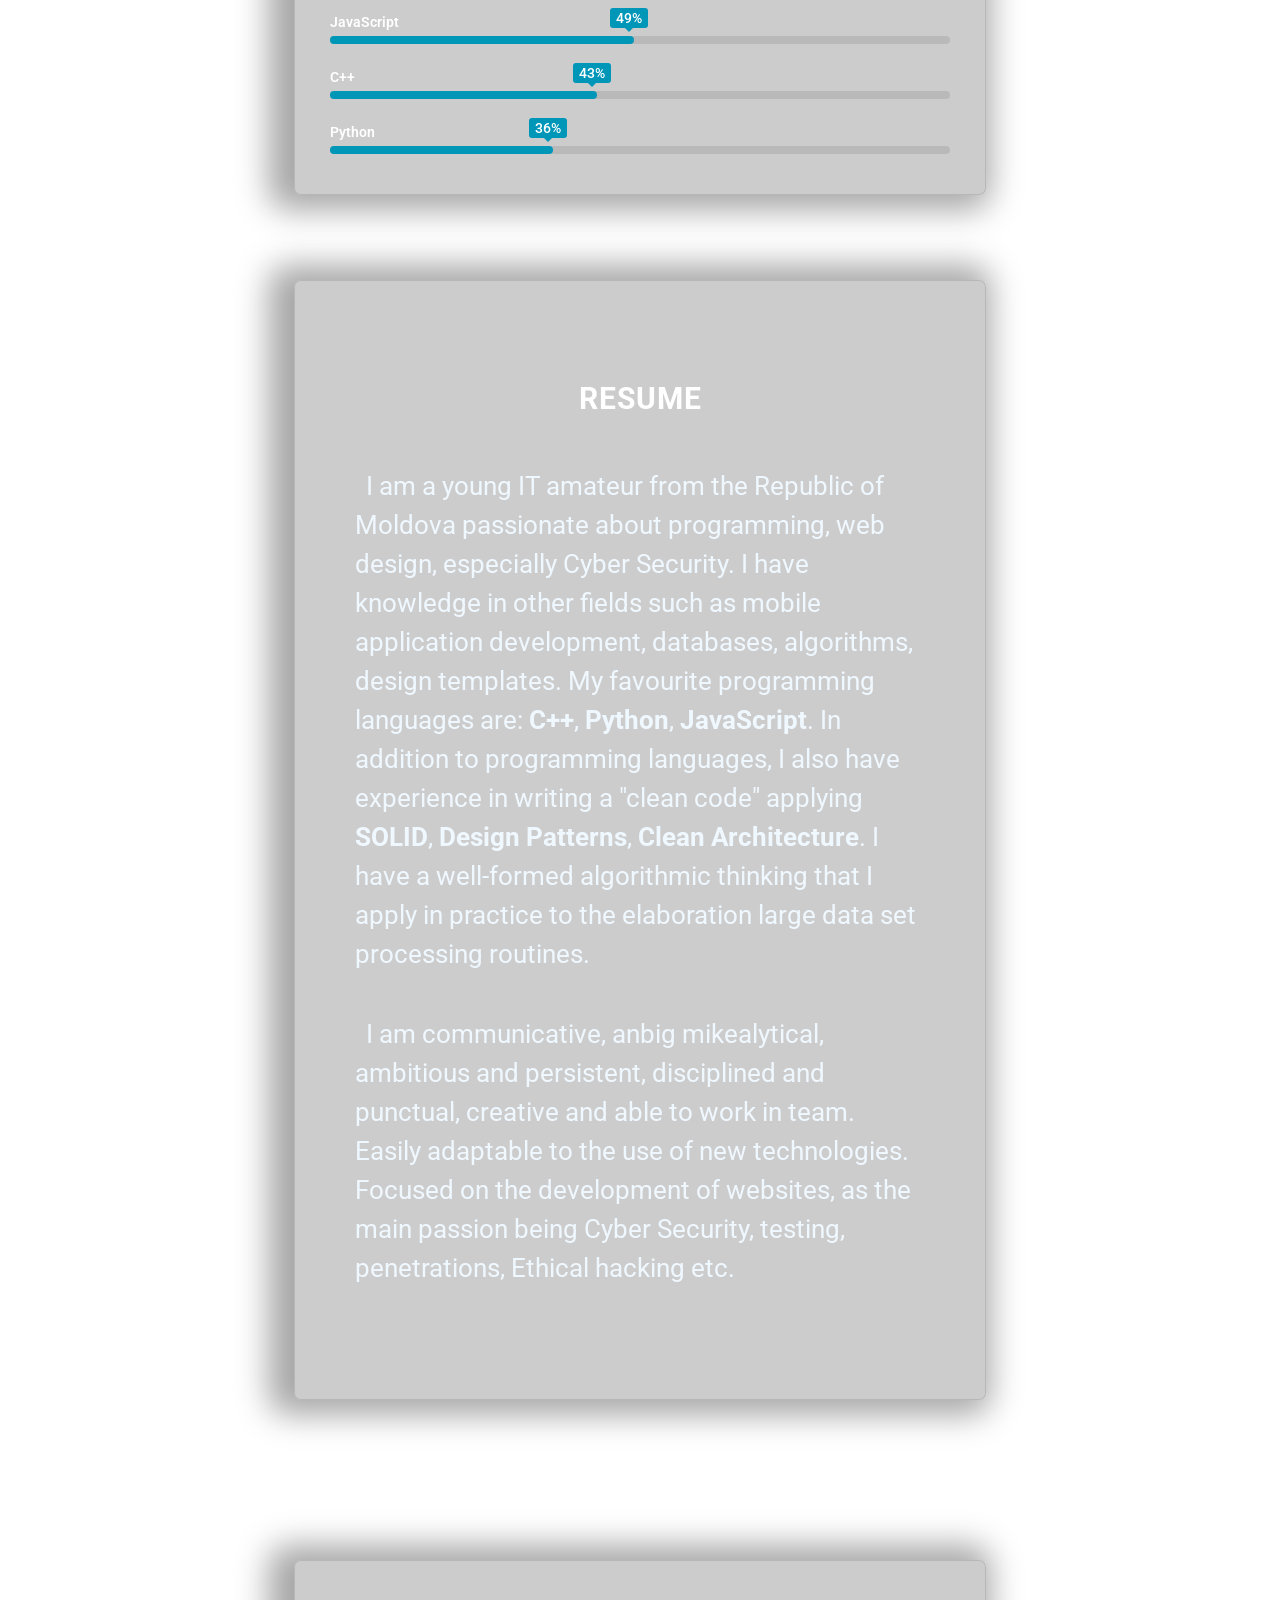
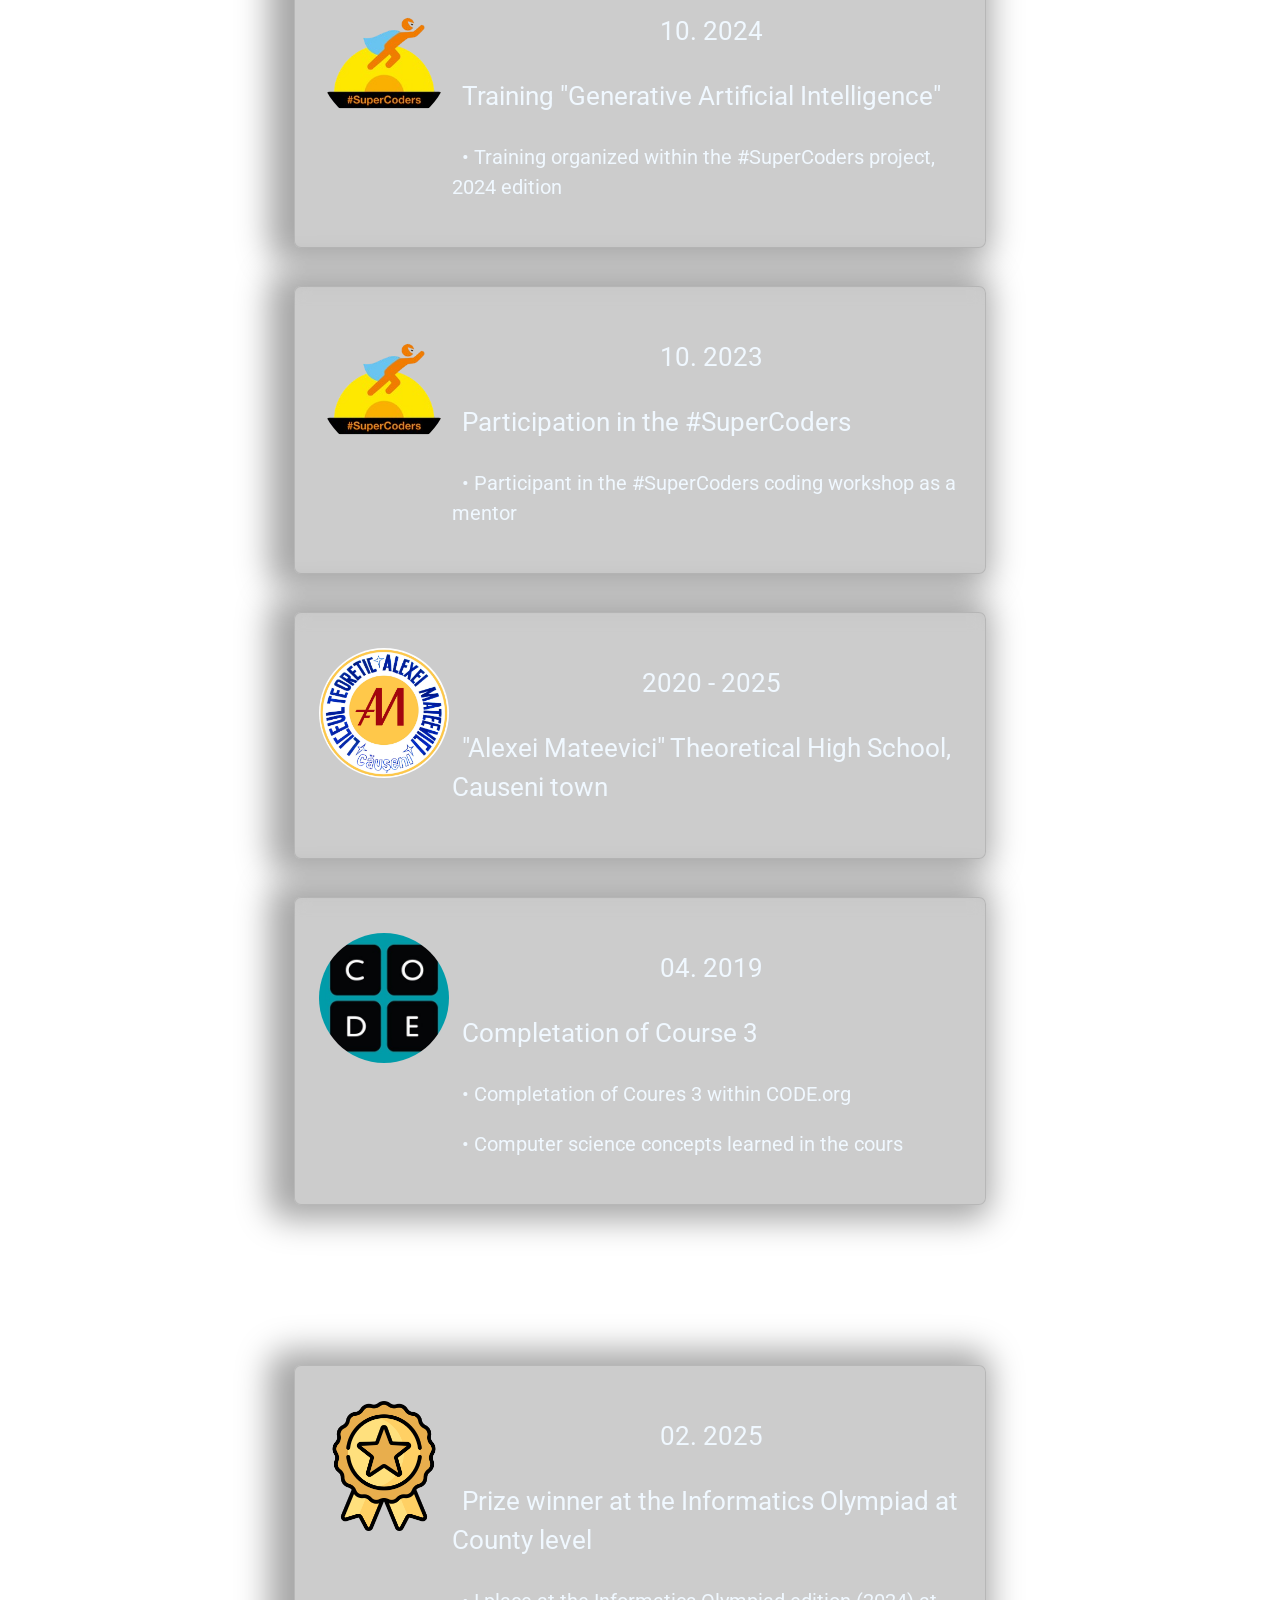
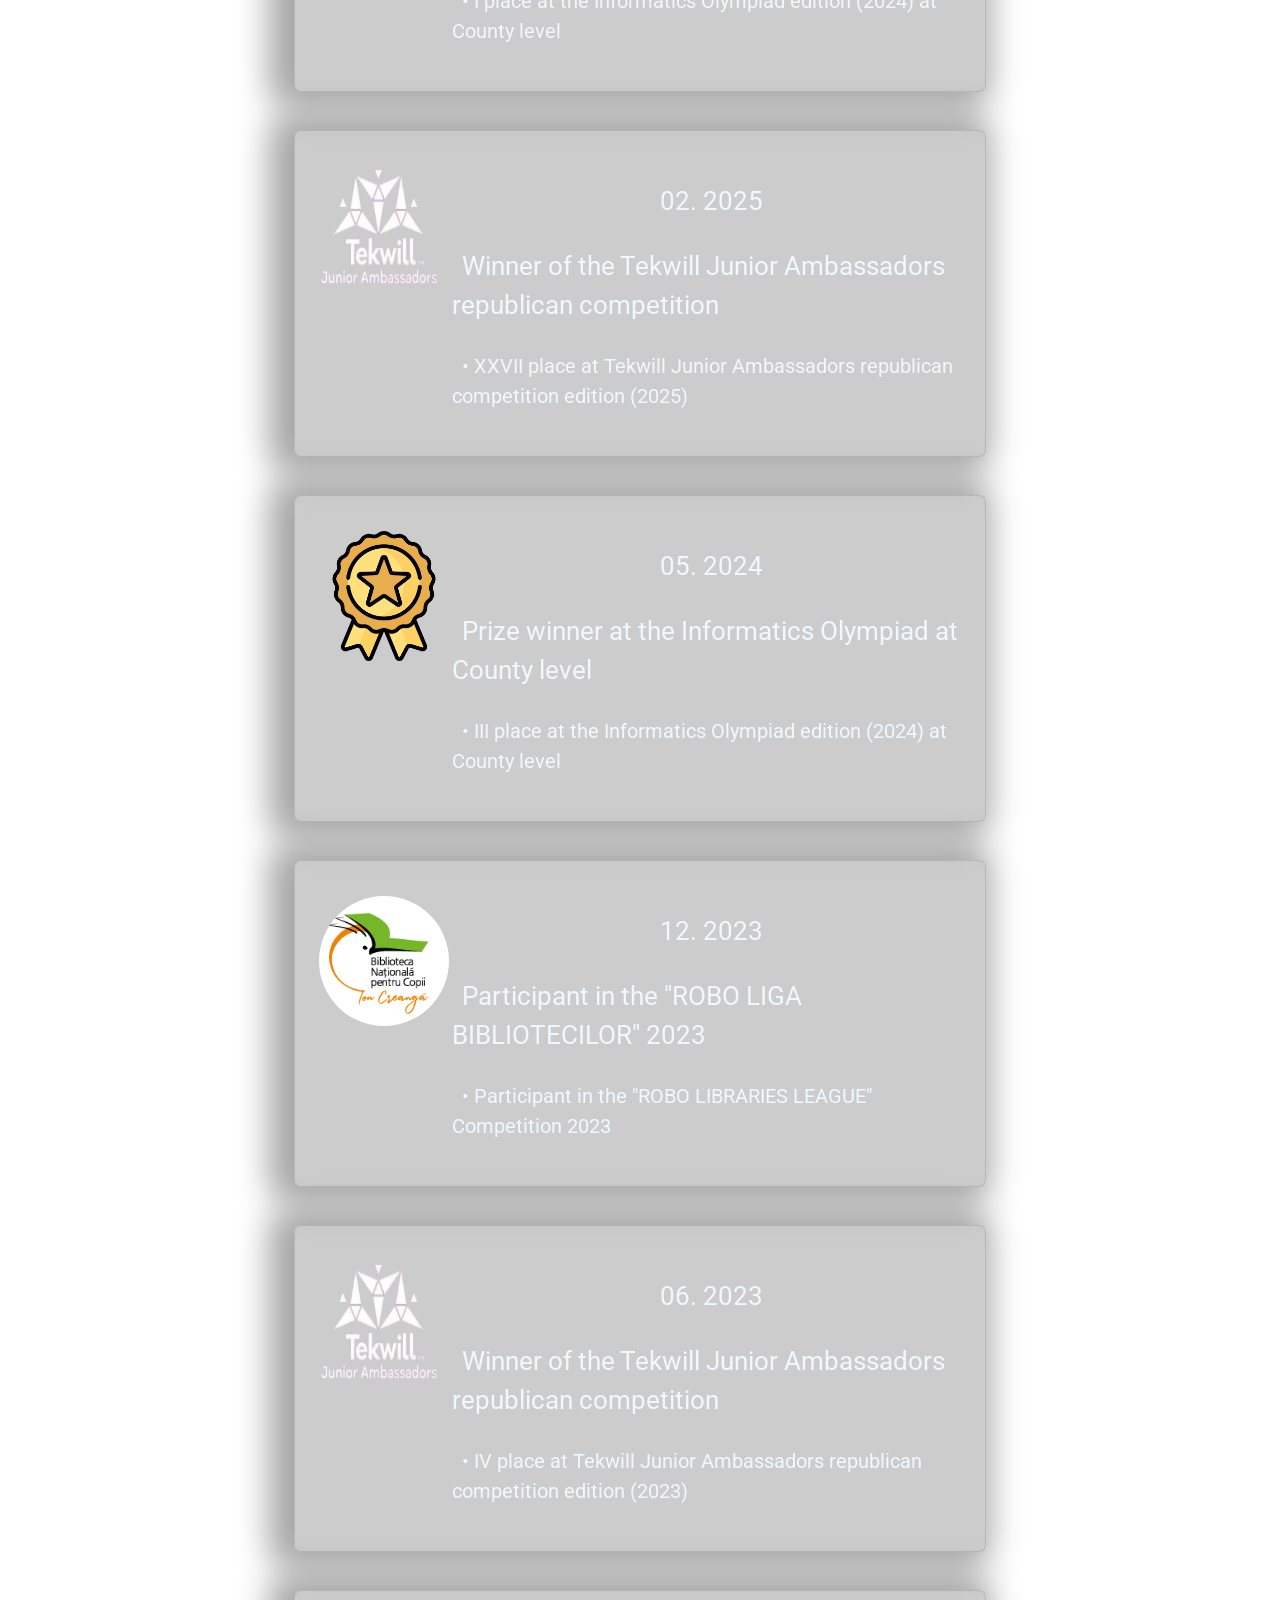
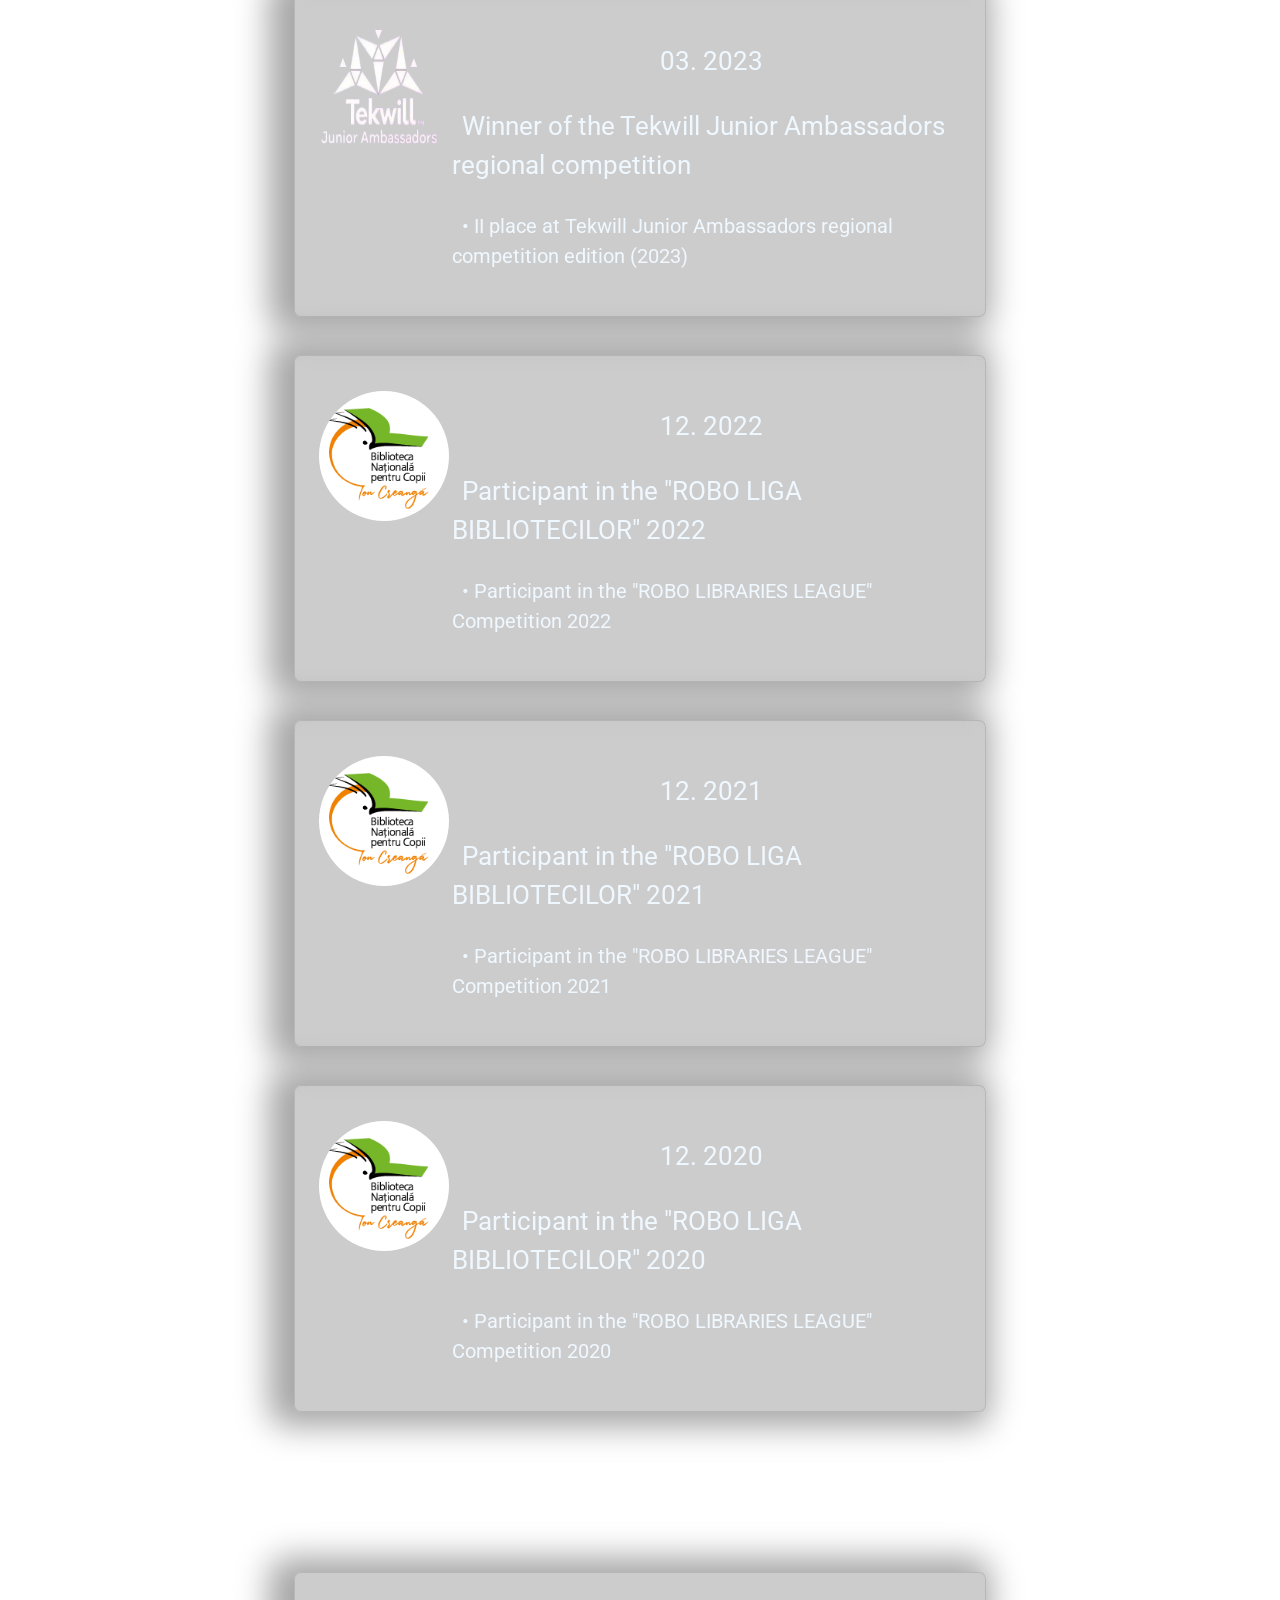
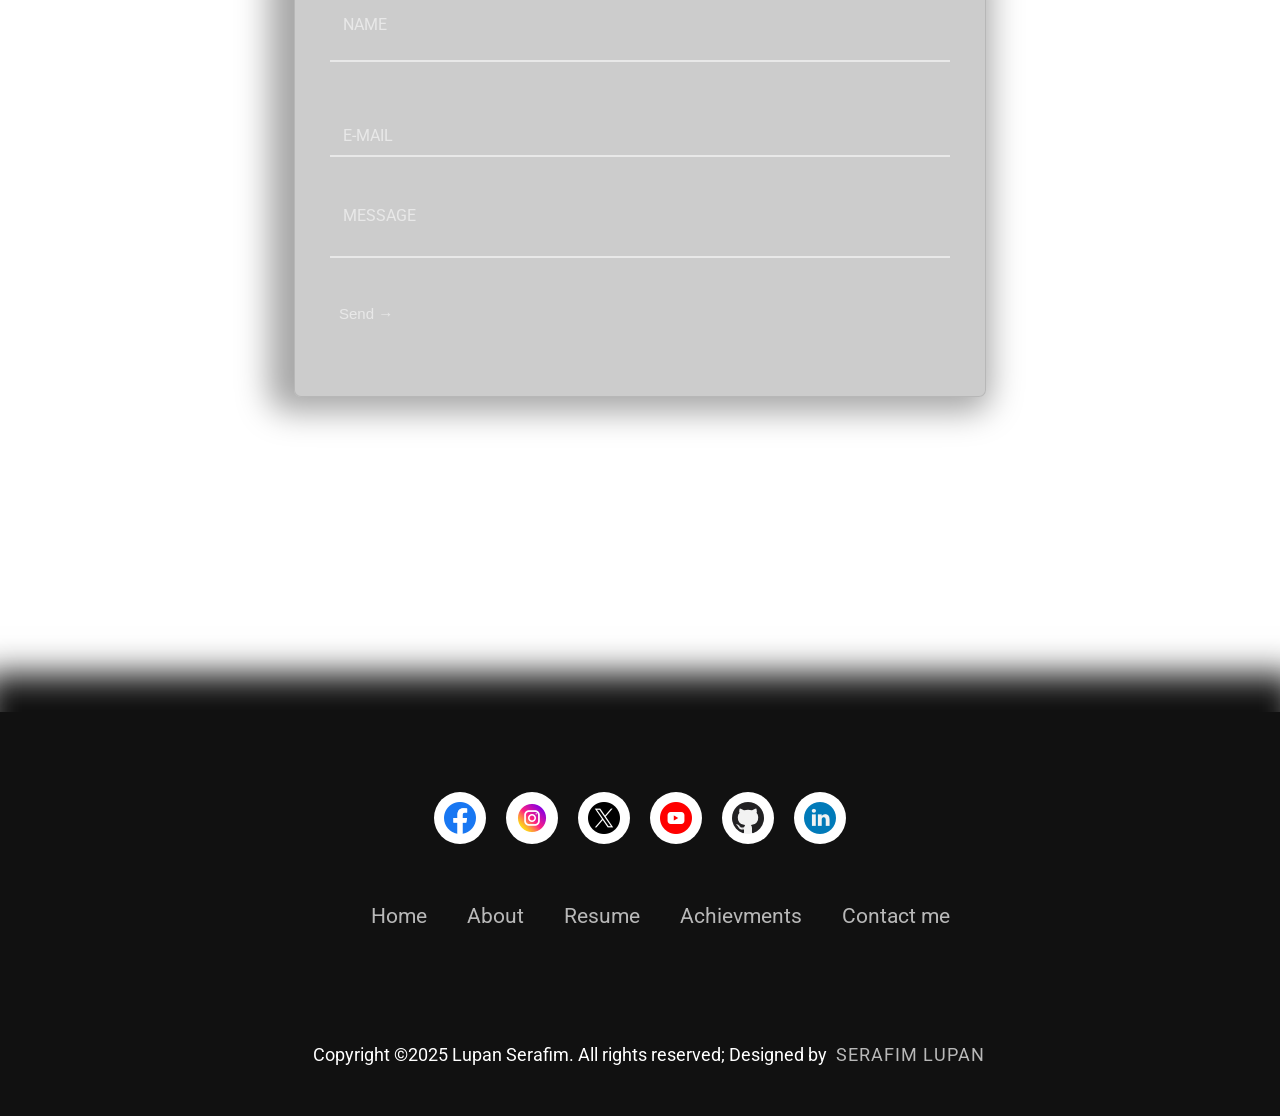
==== commit aea1924b: "Update index.html" ====
--- a/index.html
+++ b/index.html
@@ -58,7 +58,7 @@
 
         <section id="HomeSection">
 
-            <video autoplay muted loop id="index-video" src="videos/baground1.mp4"></video>
+            <video autoplay muted loop id="index-video" src="videos/background1.mp4"></video>
     
             <div class="HomeSectionInfo">
                 <div class="animatedText">
--- a/css/style.css
+++ b/css/style.css
@@ -162,7 +162,7 @@
 
     display: block;
 
-    background: #212121;
+    background: url(../videos/background2.mp4);
 
     padding: 80px 23% 0px 23%;
 }
@@ -474,16 +474,30 @@
 /*-- ScrollBar Finish --*/
 
 .about-card {
-    box-shadow: 0px 5px 25px 0px rgba(0, 0, 0, 0.2);
     padding: 25px 2%;
-    background: #272727;
+
     border-radius: 7px;
+
+    background: rgba(0,0,0,0.2);
+    -webkit-box-shadow: -10.5px 0 32px 15px rgba(0, 0, 0, 0.35);
+    -moz-box-shadow: -10.5px 0 32px 15px rgba(0, 0, 0, 0.35);
+    box-shadow: -10.5px 0 32px 15px rgba(0, 0, 0, 0.35);
+    -webkit-backdrop-filter: blur(8px);
+    backdrop-filter: blur(8px);
+    border: 1px solid rgba(0,0,0,0.1);
 }
 
 .about-card-resume {
-    box-shadow: 0px 5px 25px 0px rgba(0, 0, 0, 0.2);
     padding: 75px 5%;
-    background: #272727;
+    
+    background: rgba(0,0,0,0.2);
+    -webkit-box-shadow: -10.5px 0 32px 15px rgba(0, 0, 0, 0.35);
+    -moz-box-shadow: -10.5px 0 32px 15px rgba(0, 0, 0, 0.35);
+    box-shadow: -10.5px 0 32px 15px rgba(0, 0, 0, 0.35);
+    -webkit-backdrop-filter: blur(8px);
+    backdrop-filter: blur(8px);
+    border: 1px solid rgba(0,0,0,0.1);
+    
     border-radius: 7px;
     height: 100%;
 }
@@ -515,10 +529,18 @@
 .container-skill {
     position: relative;
     width: 100%;
-    background: #272727;
+    
+    background: rgba(0,0,0,0.2);
+    -webkit-box-shadow: -10.5px 0 32px 15px rgba(0, 0, 0, 0.35);
+    -moz-box-shadow: -10.5px 0 32px 15px rgba(0, 0, 0, 0.35);
+    box-shadow: -10.5px 0 32px 15px rgba(0, 0, 0, 0.35);
+    -webkit-backdrop-filter: blur(8px);
+    backdrop-filter: blur(8px);
+    border: 1px solid rgba(0,0,0,0.1);
+    
     padding: 15px 5%;
     margin-top: 20px;
-    box-shadow: 0px 5px 25px 0px rgba(0, 0, 0, 0.2);
+    
     border-radius: 7px;
 }
 
@@ -691,9 +713,16 @@
     align-items: center;
     justify-content: center;
     position: relative;
-    box-shadow: 0px 5px 25px 0px rgba(0, 0, 0, 0.2);
     padding: 15px 5%;
-    background: #272727;
+
+    background: rgba(0,0,0,0.2);
+    -webkit-box-shadow: -10.5px 0 32px 15px rgba(0, 0, 0, 0.35);
+    -moz-box-shadow: -10.5px 0 32px 15px rgba(0, 0, 0, 0.35);
+    box-shadow: -10.5px 0 32px 15px rgba(0, 0, 0, 0.35);
+    -webkit-backdrop-filter: blur(8px);
+    backdrop-filter: blur(8px);
+    border: 1px solid rgba(0,0,0,0.1);    
+
     border-radius: 7px;
 }
 
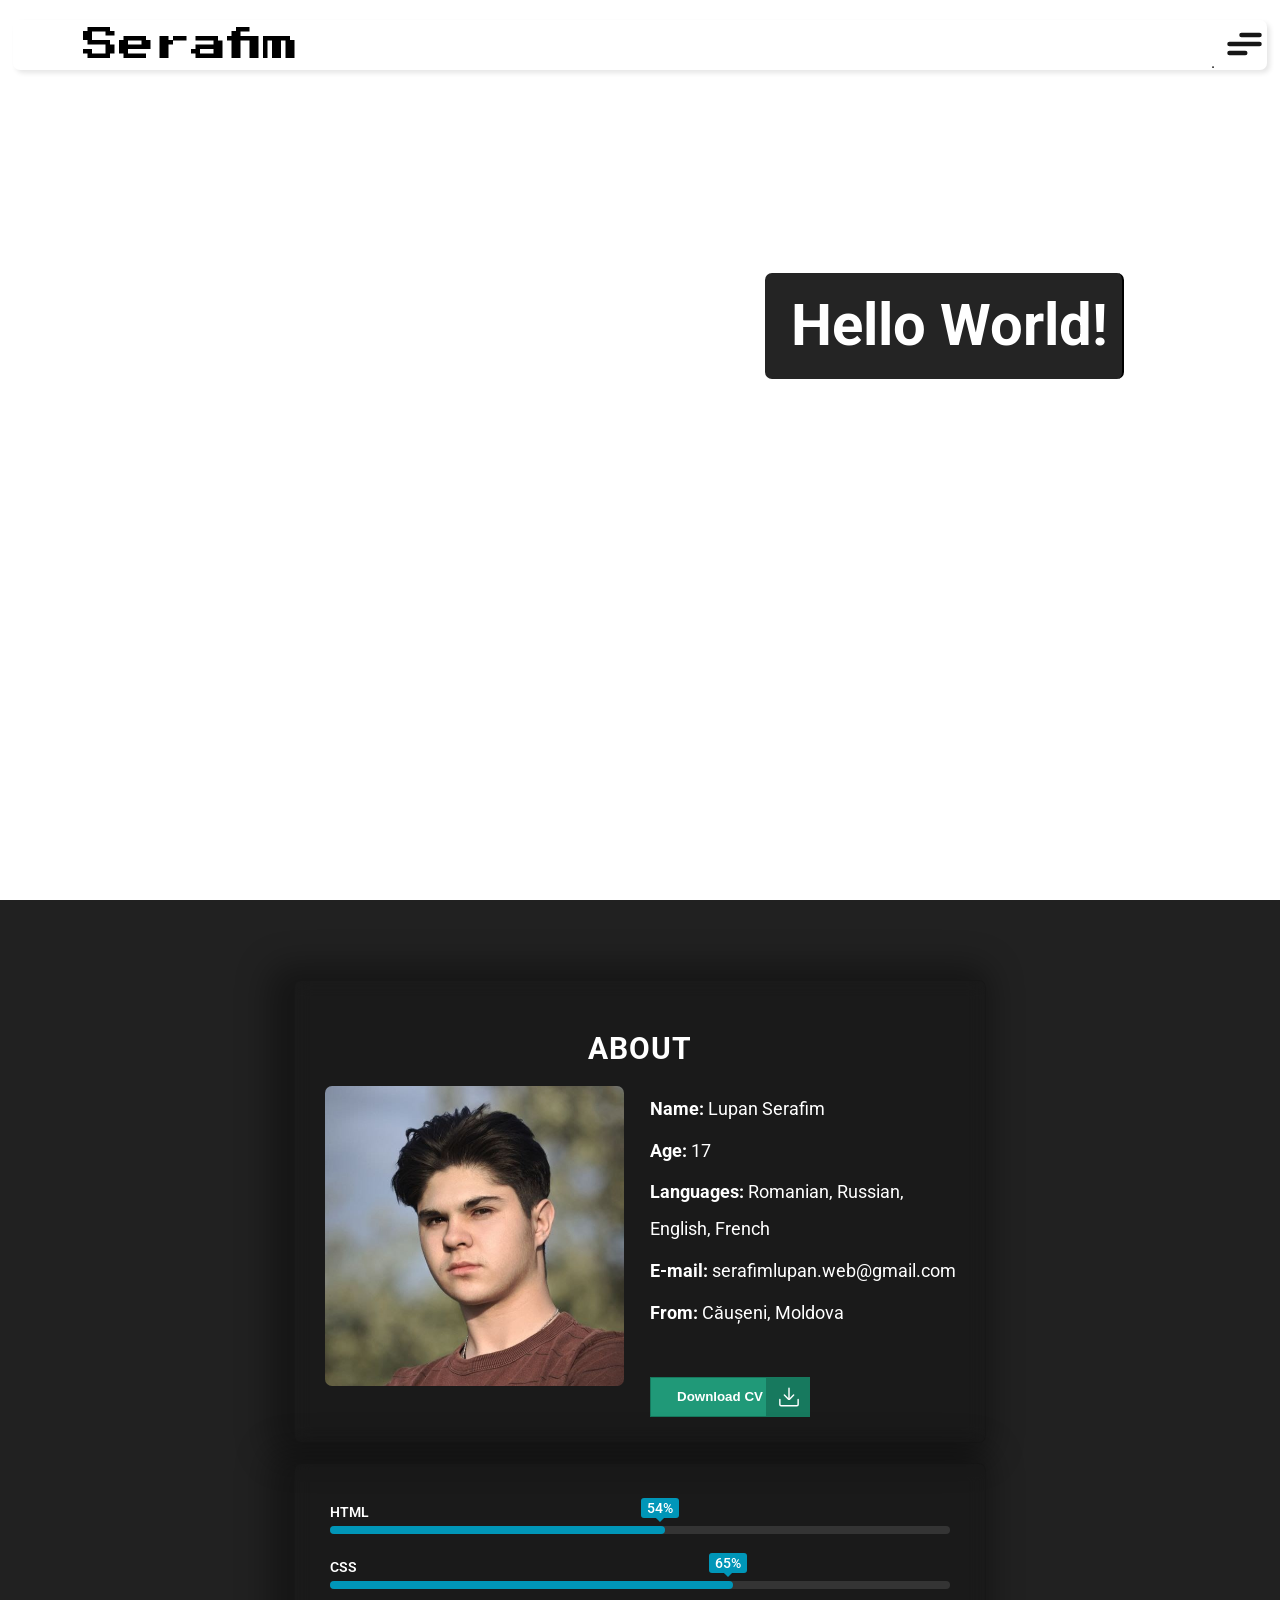
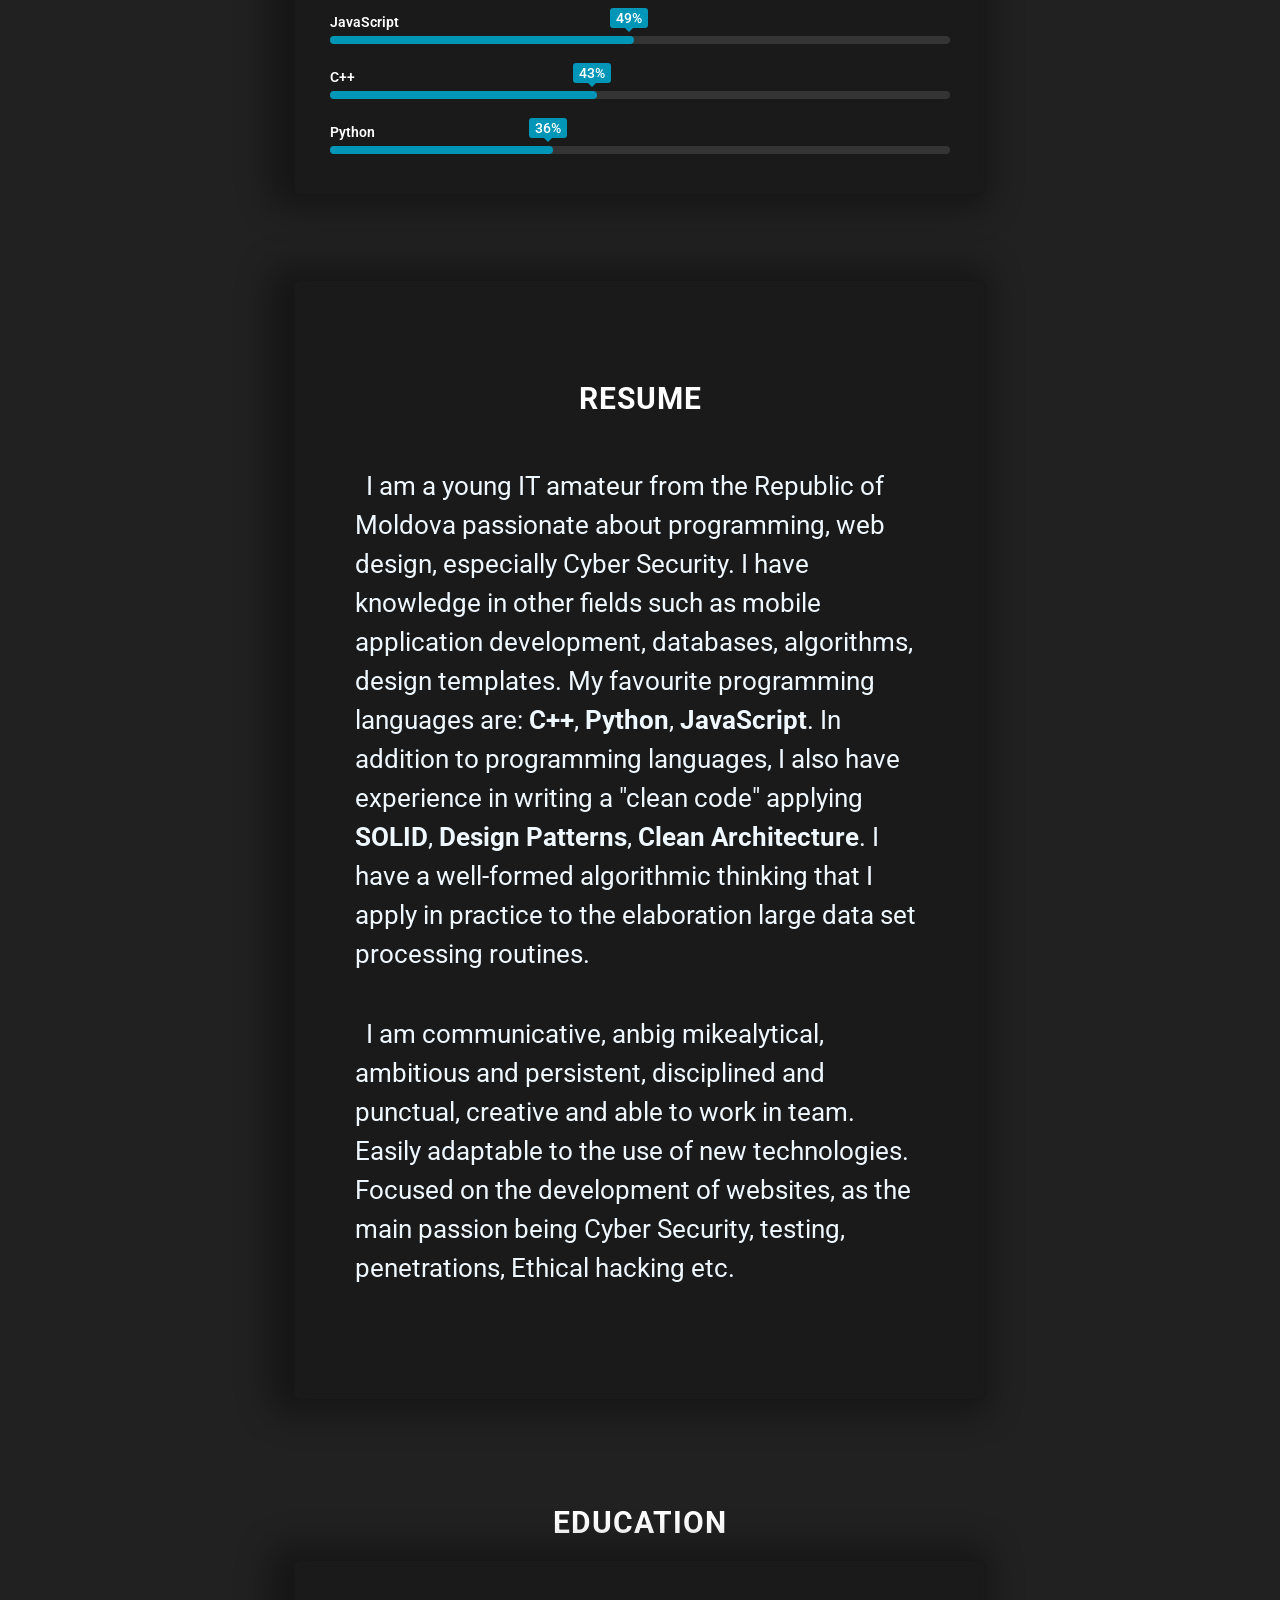
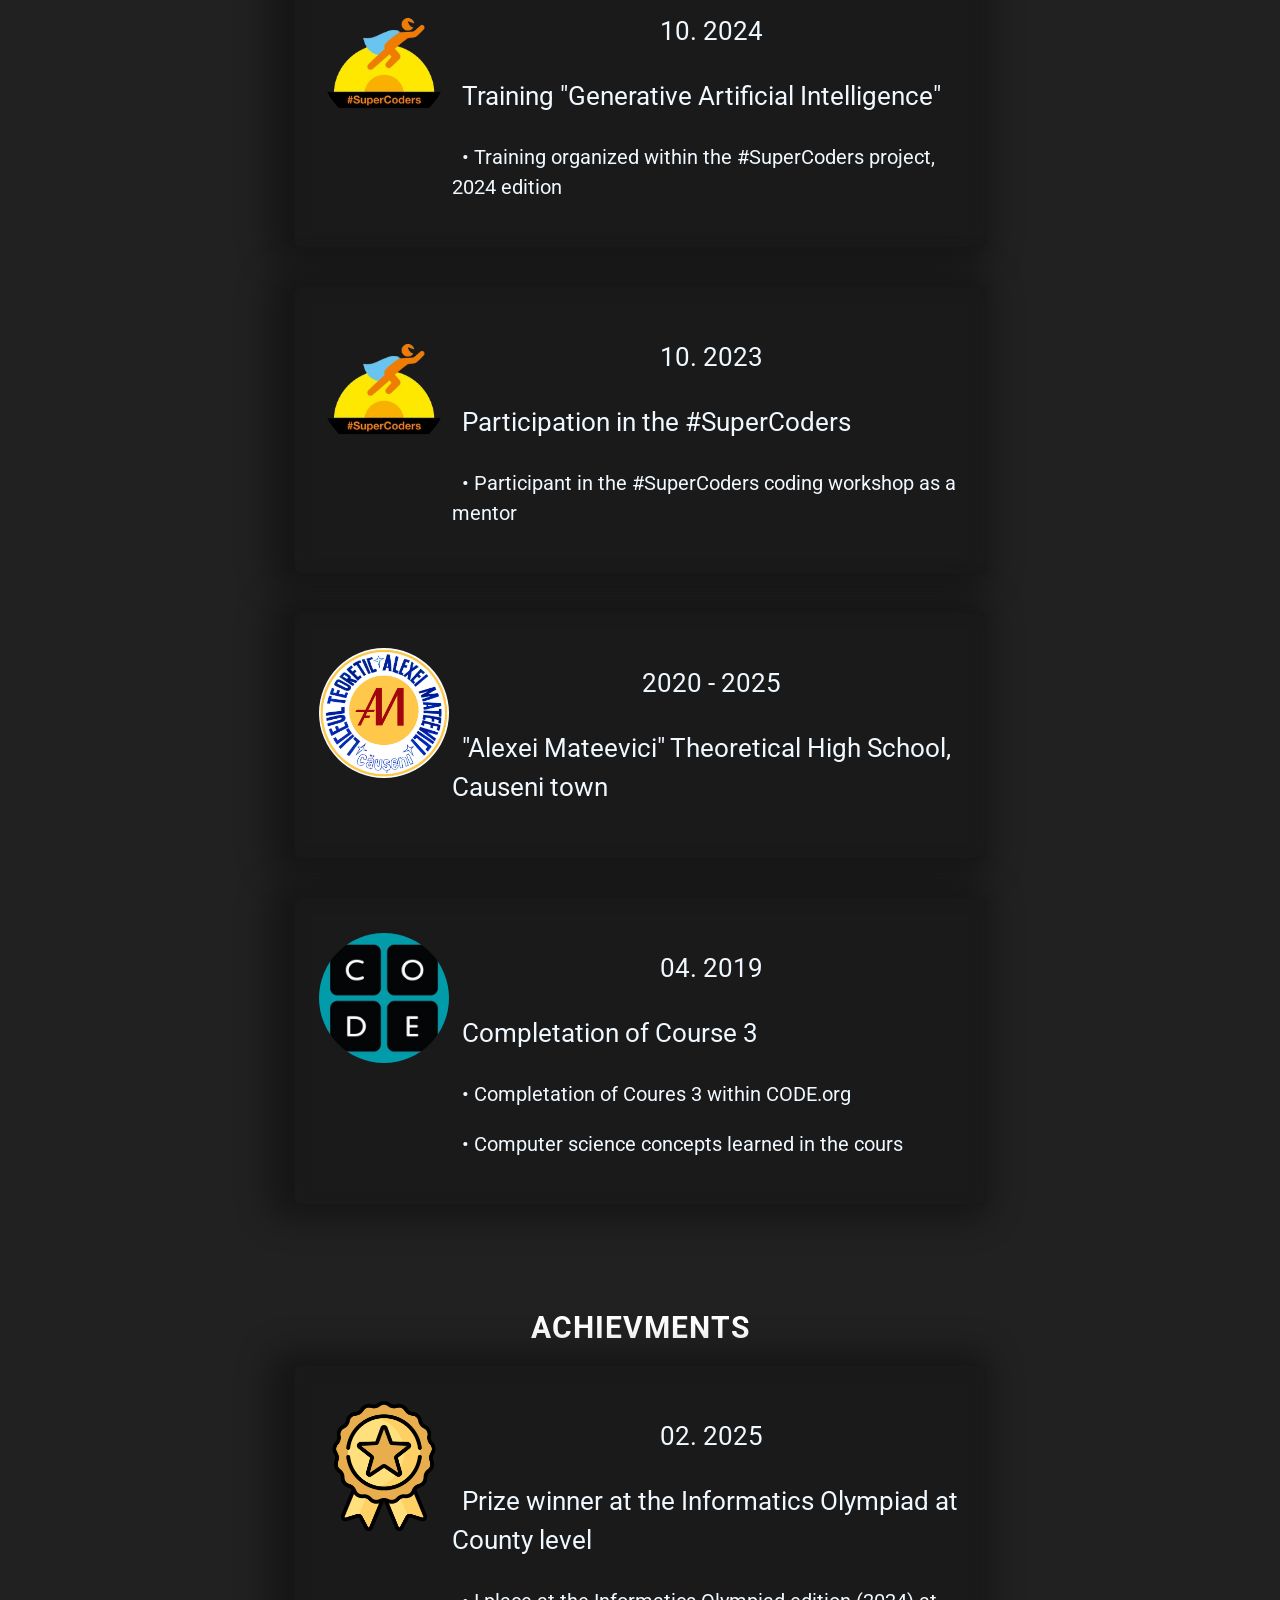
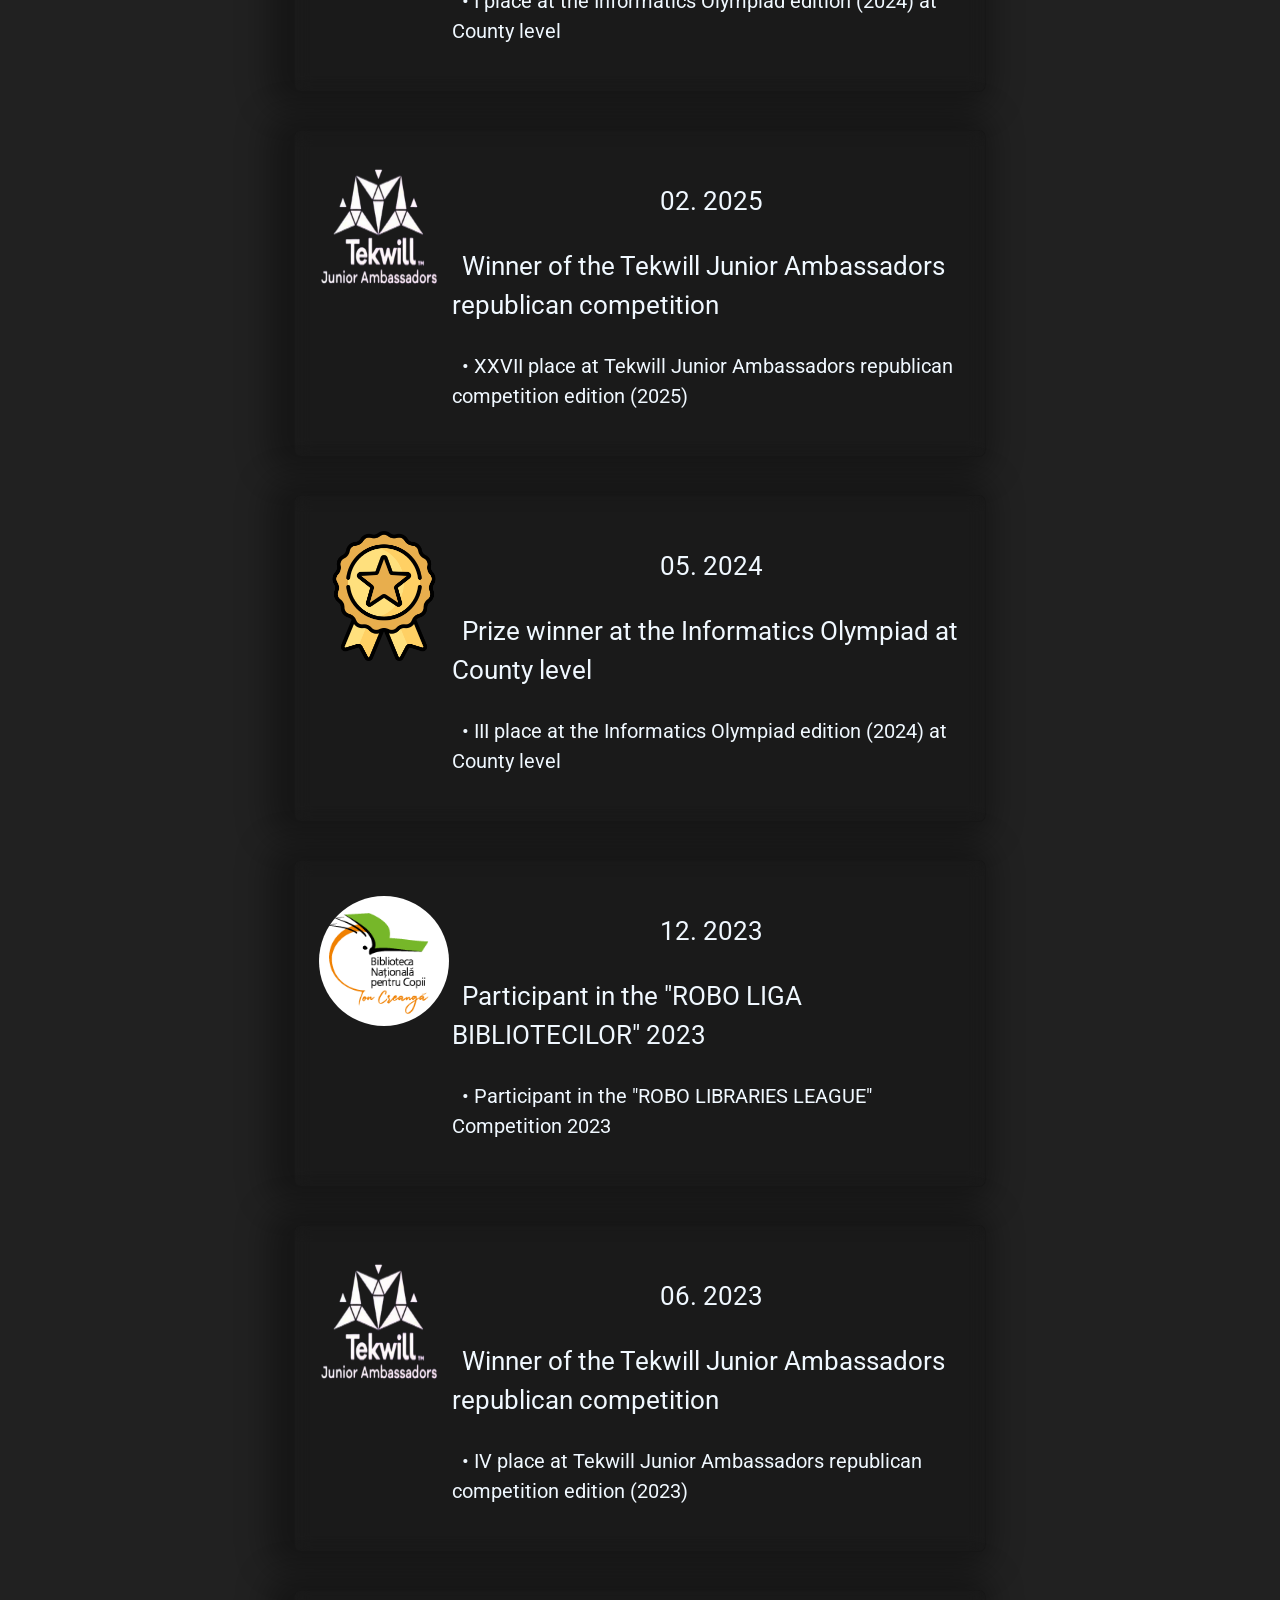
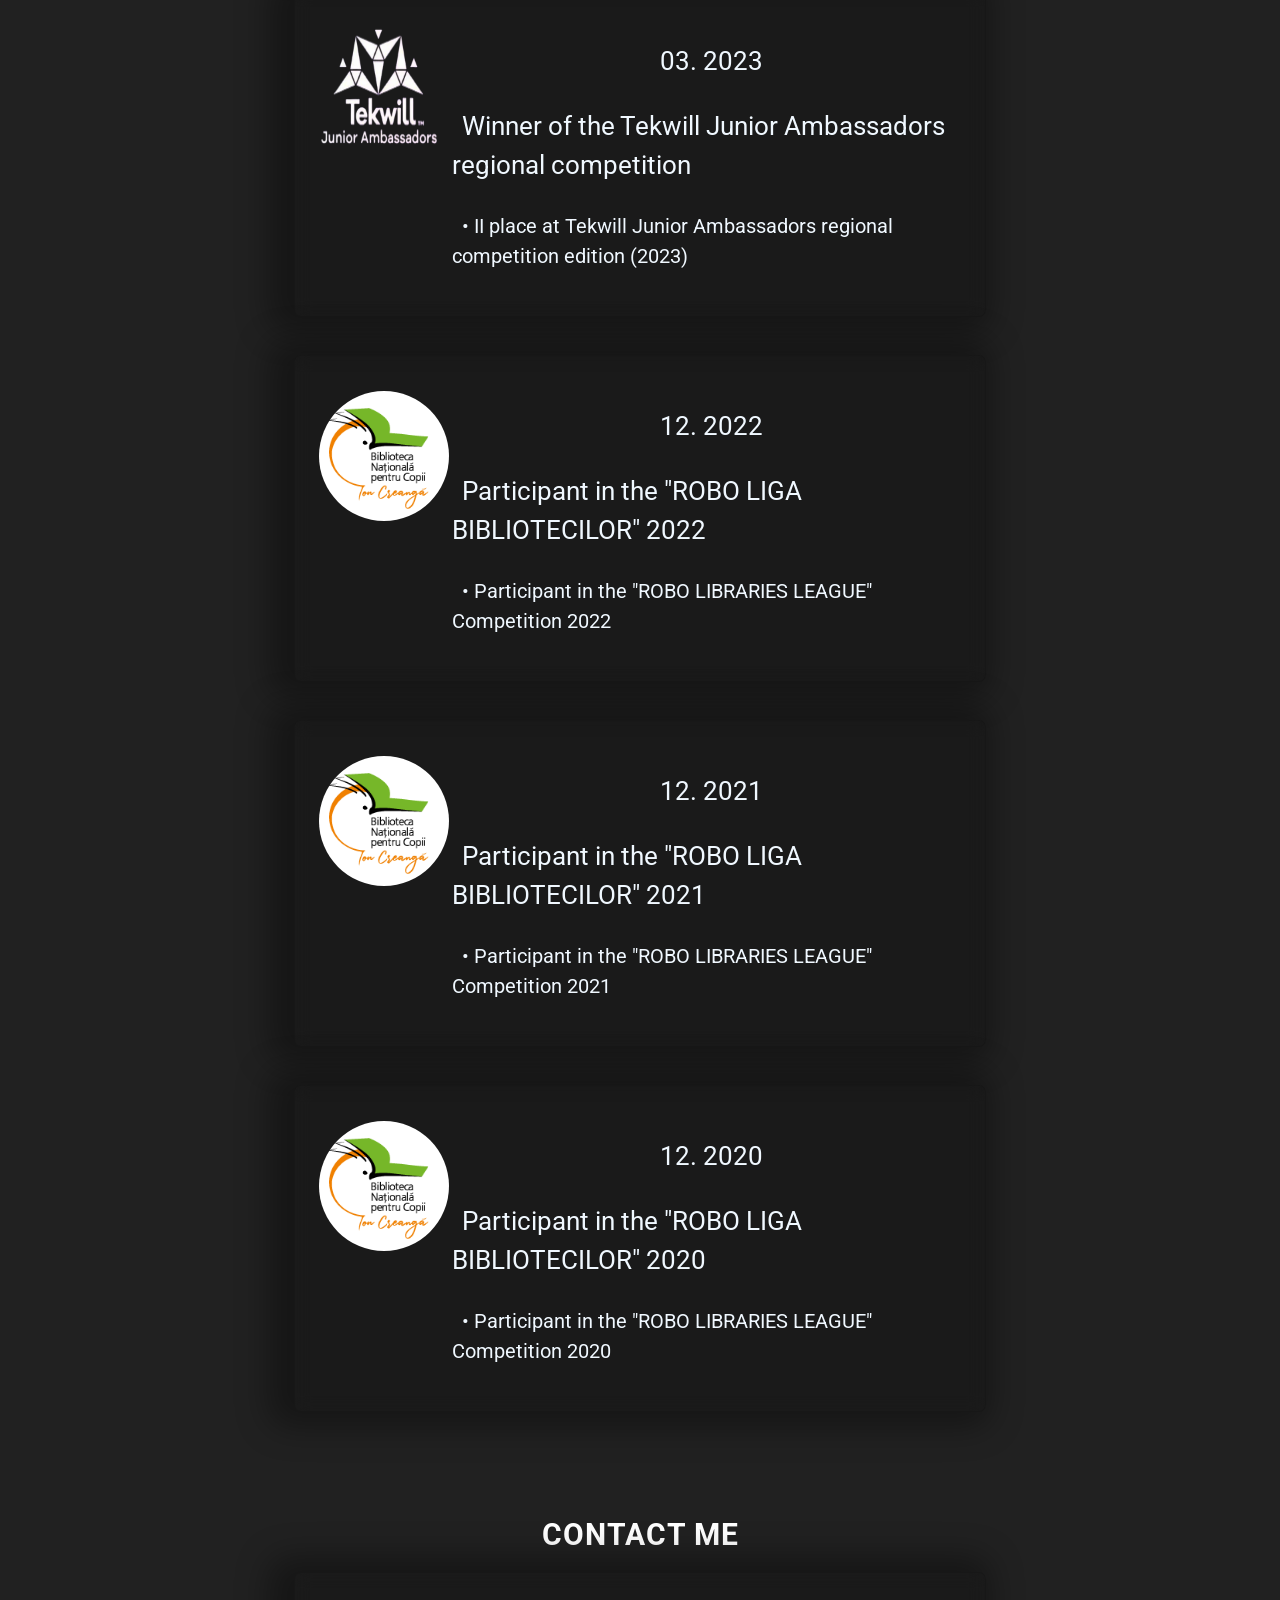
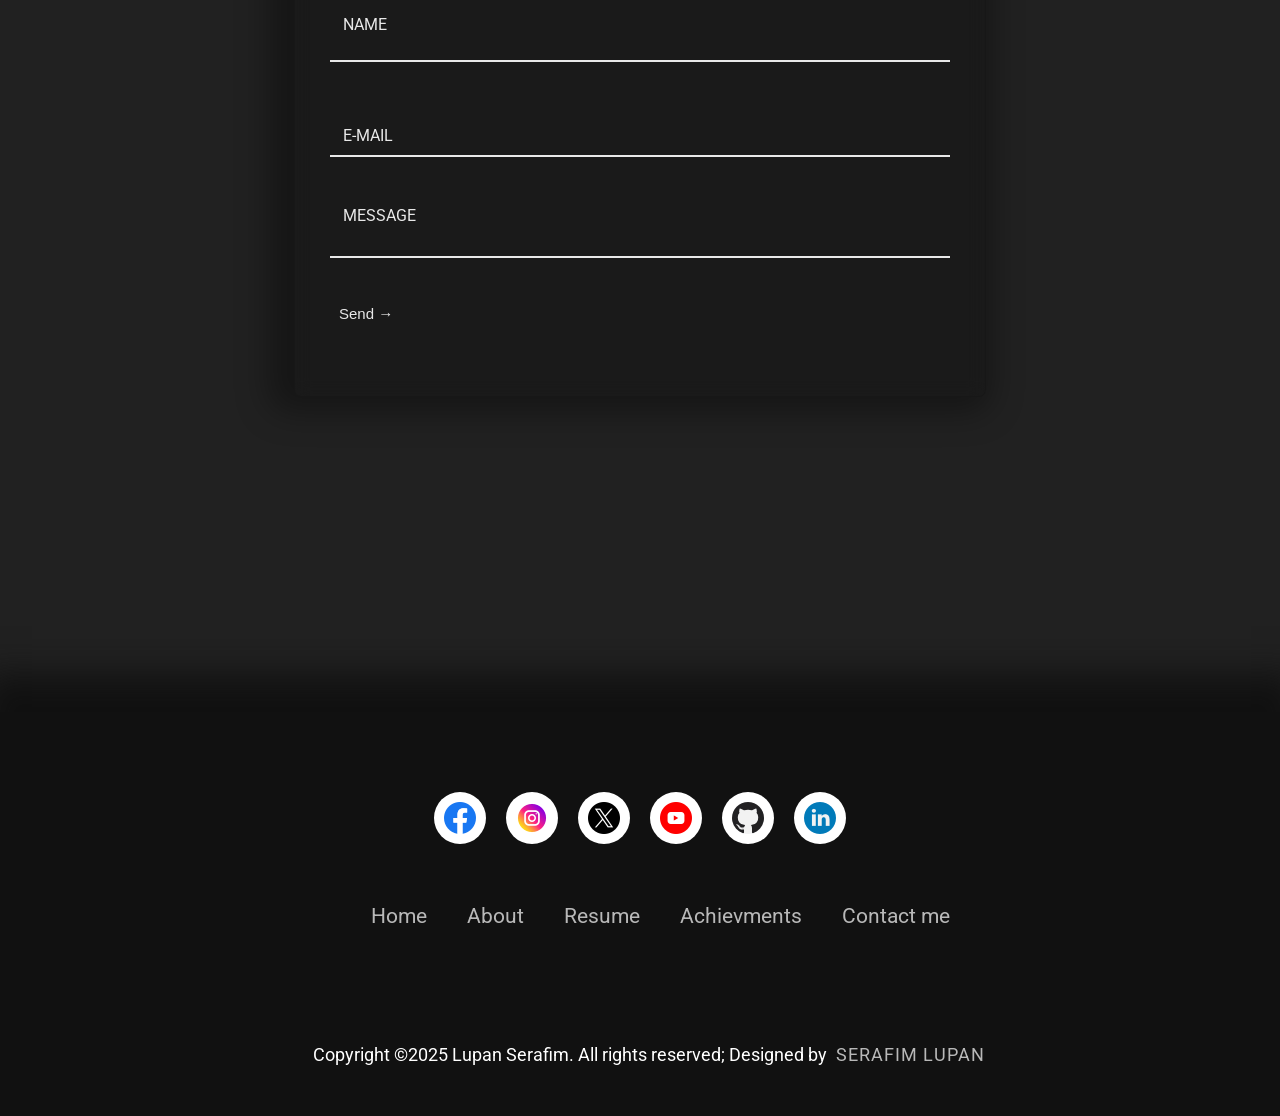
==== commit b30f1a11: "Update index.html" ====
--- a/index.html
+++ b/index.html
@@ -58,7 +58,7 @@
 
         <section id="HomeSection">
 
-            <video autoplay muted loop id="index-video" src="videos/background1.mp4"></video>
+            <video autoplay muted loop id="index-video" src="videos/background2.mp4"></video>
     
             <div class="HomeSectionInfo">
                 <div class="animatedText">
--- a/css/style.css
+++ b/css/style.css
@@ -162,7 +162,7 @@
 
     display: block;
 
-    background: url(../videos/background2.mp4);
+    background: #212121;
 
     padding: 80px 23% 0px 23%;
 }
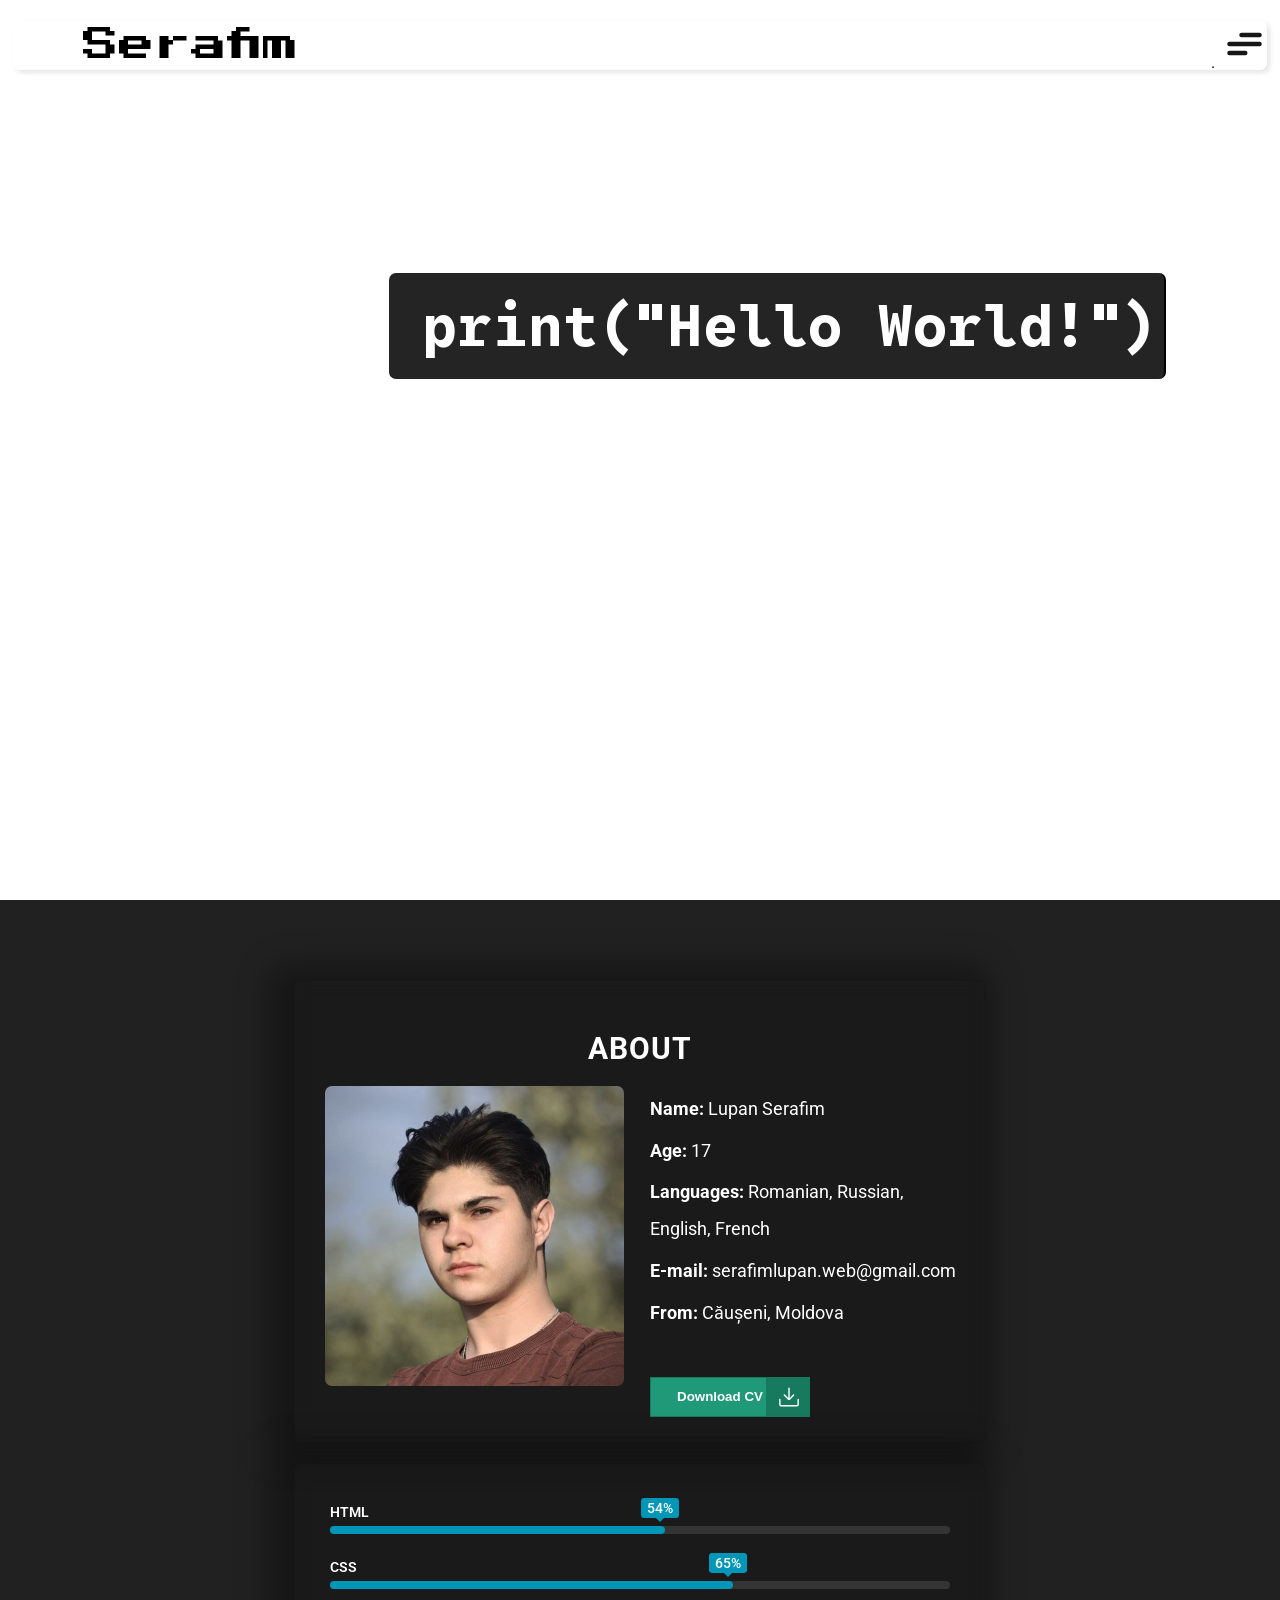
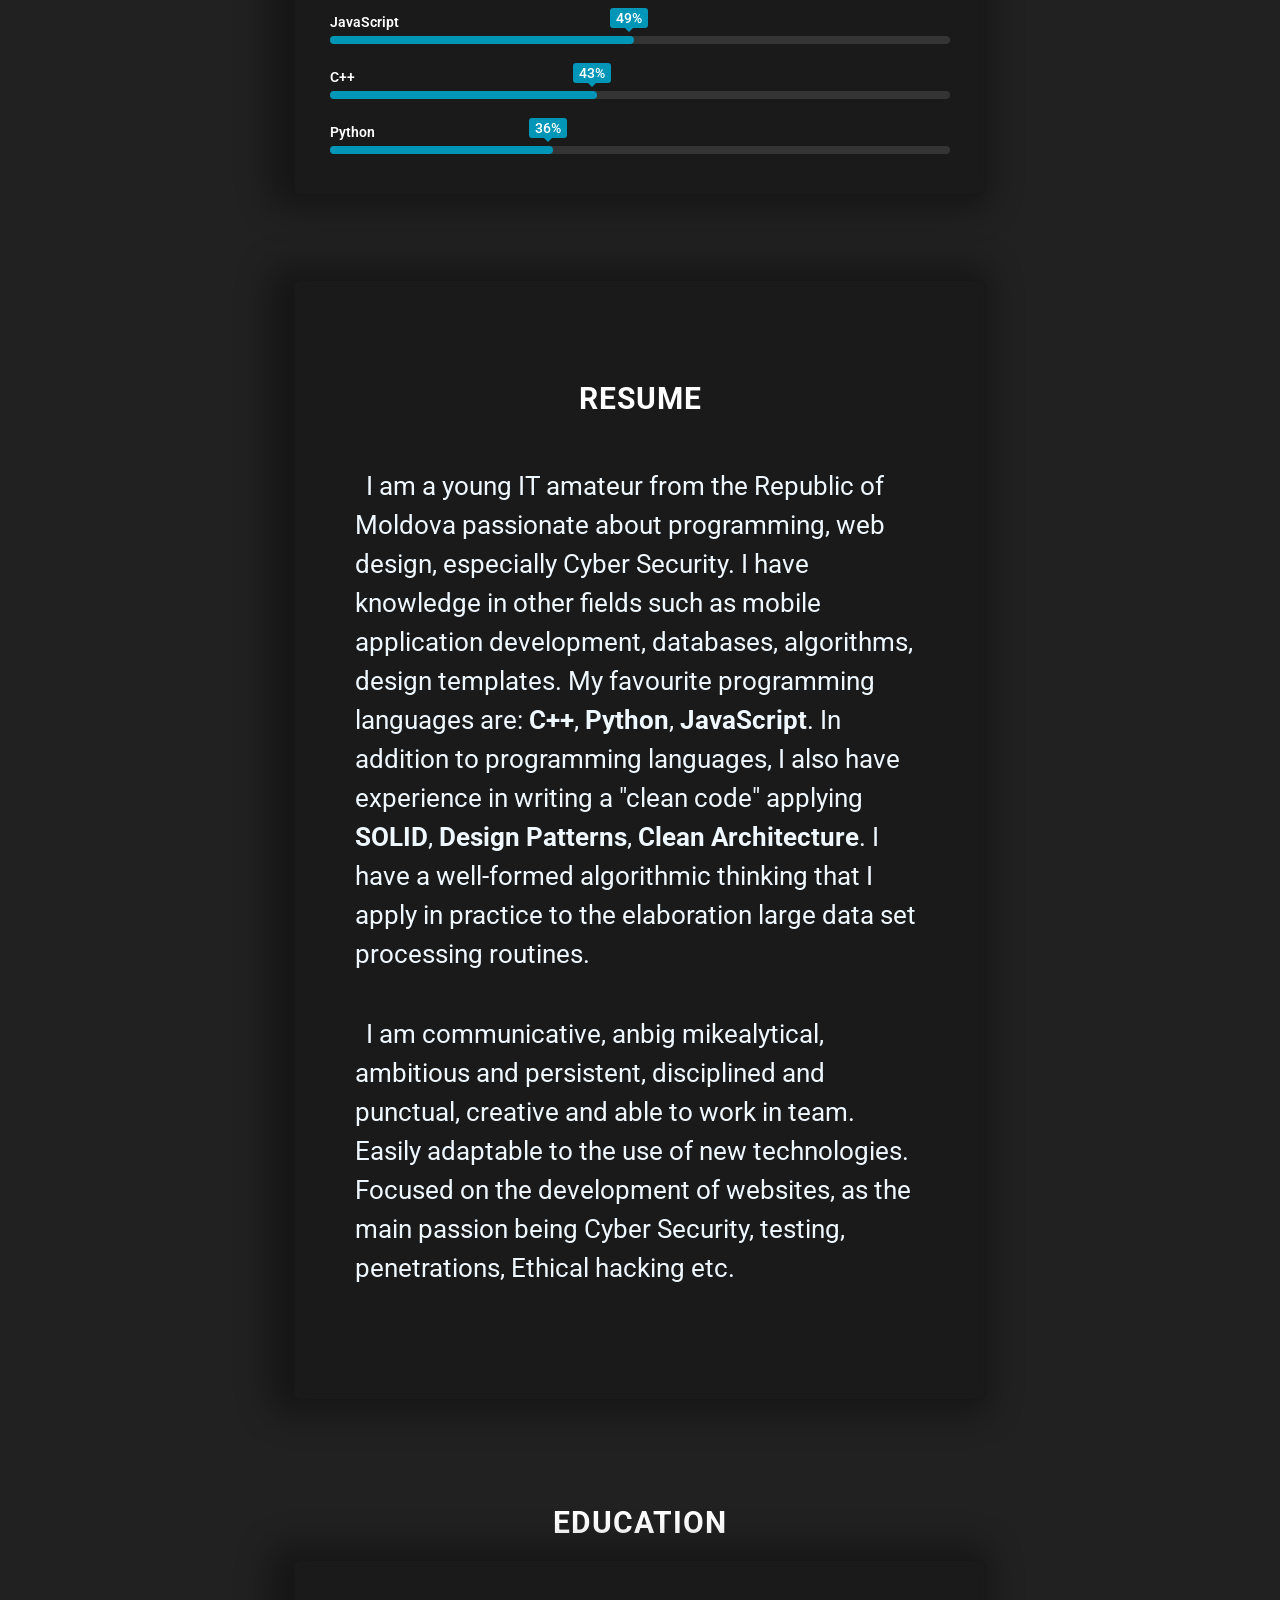
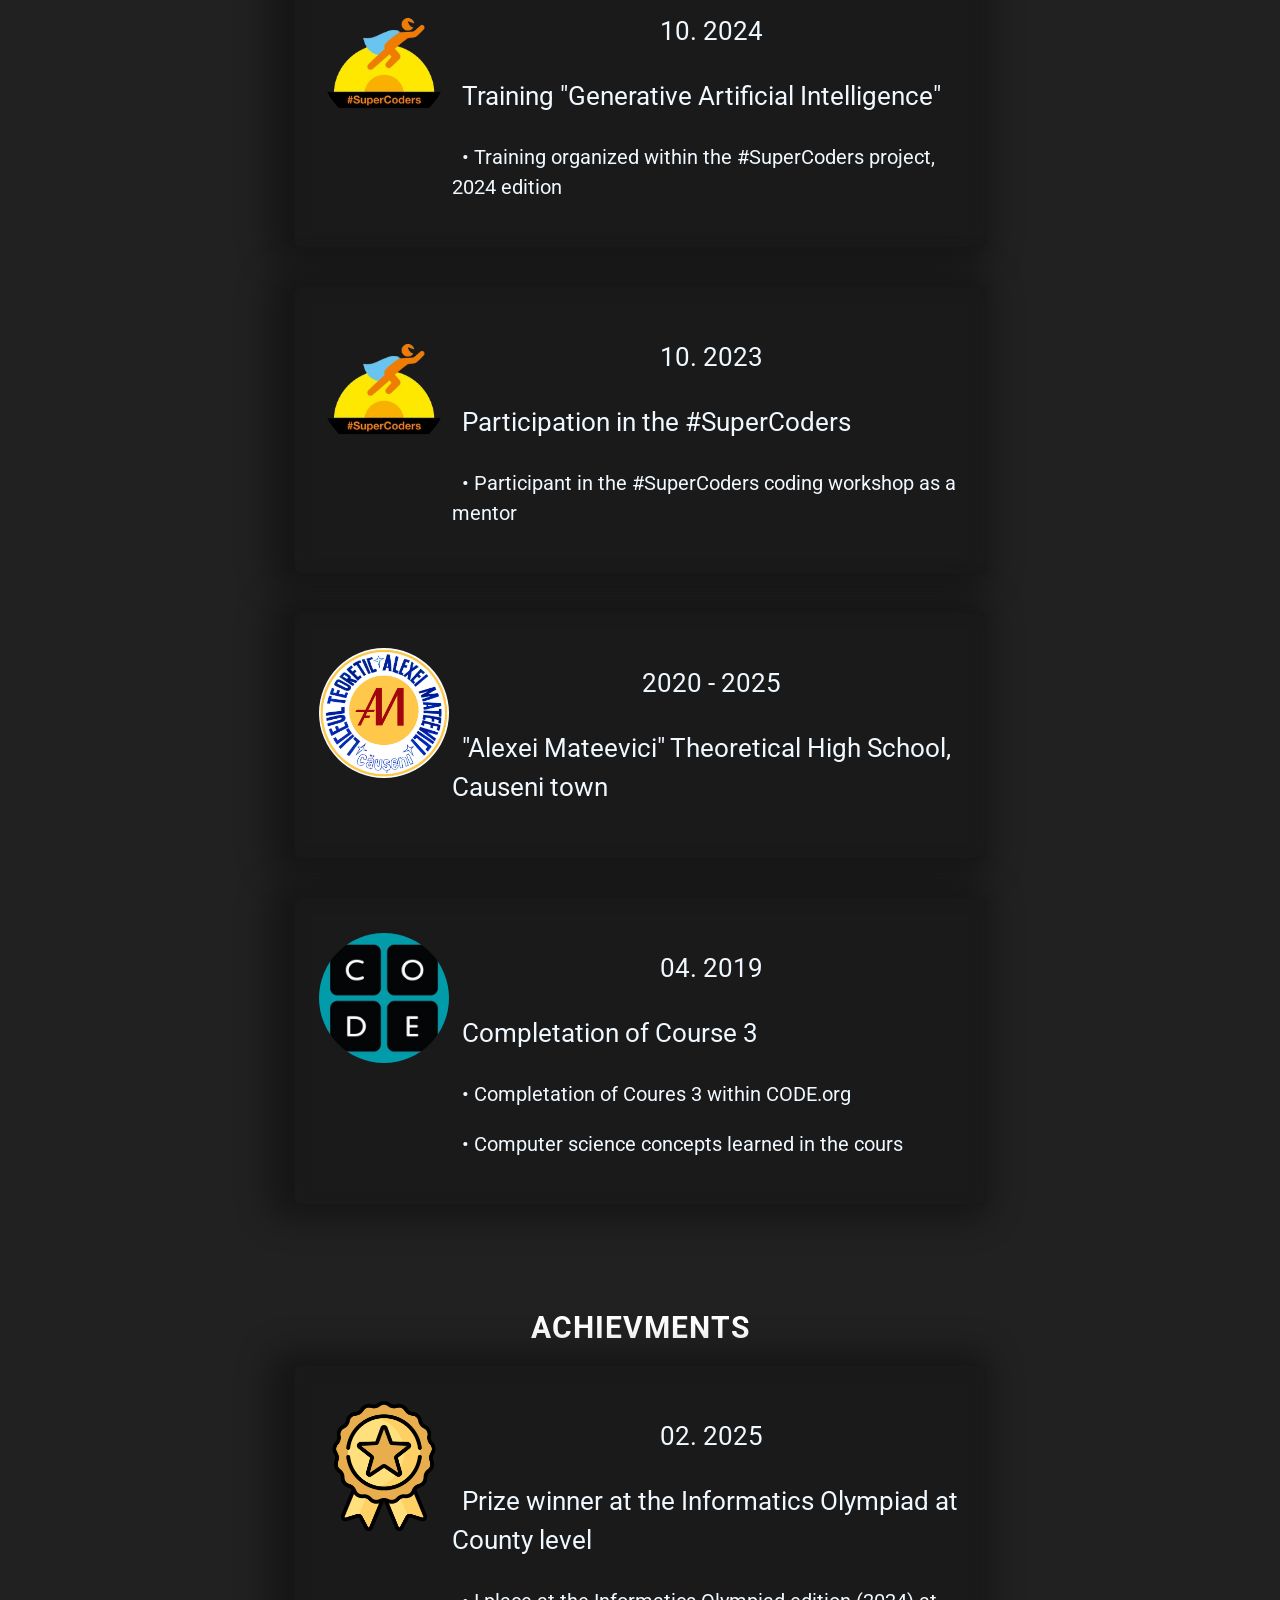
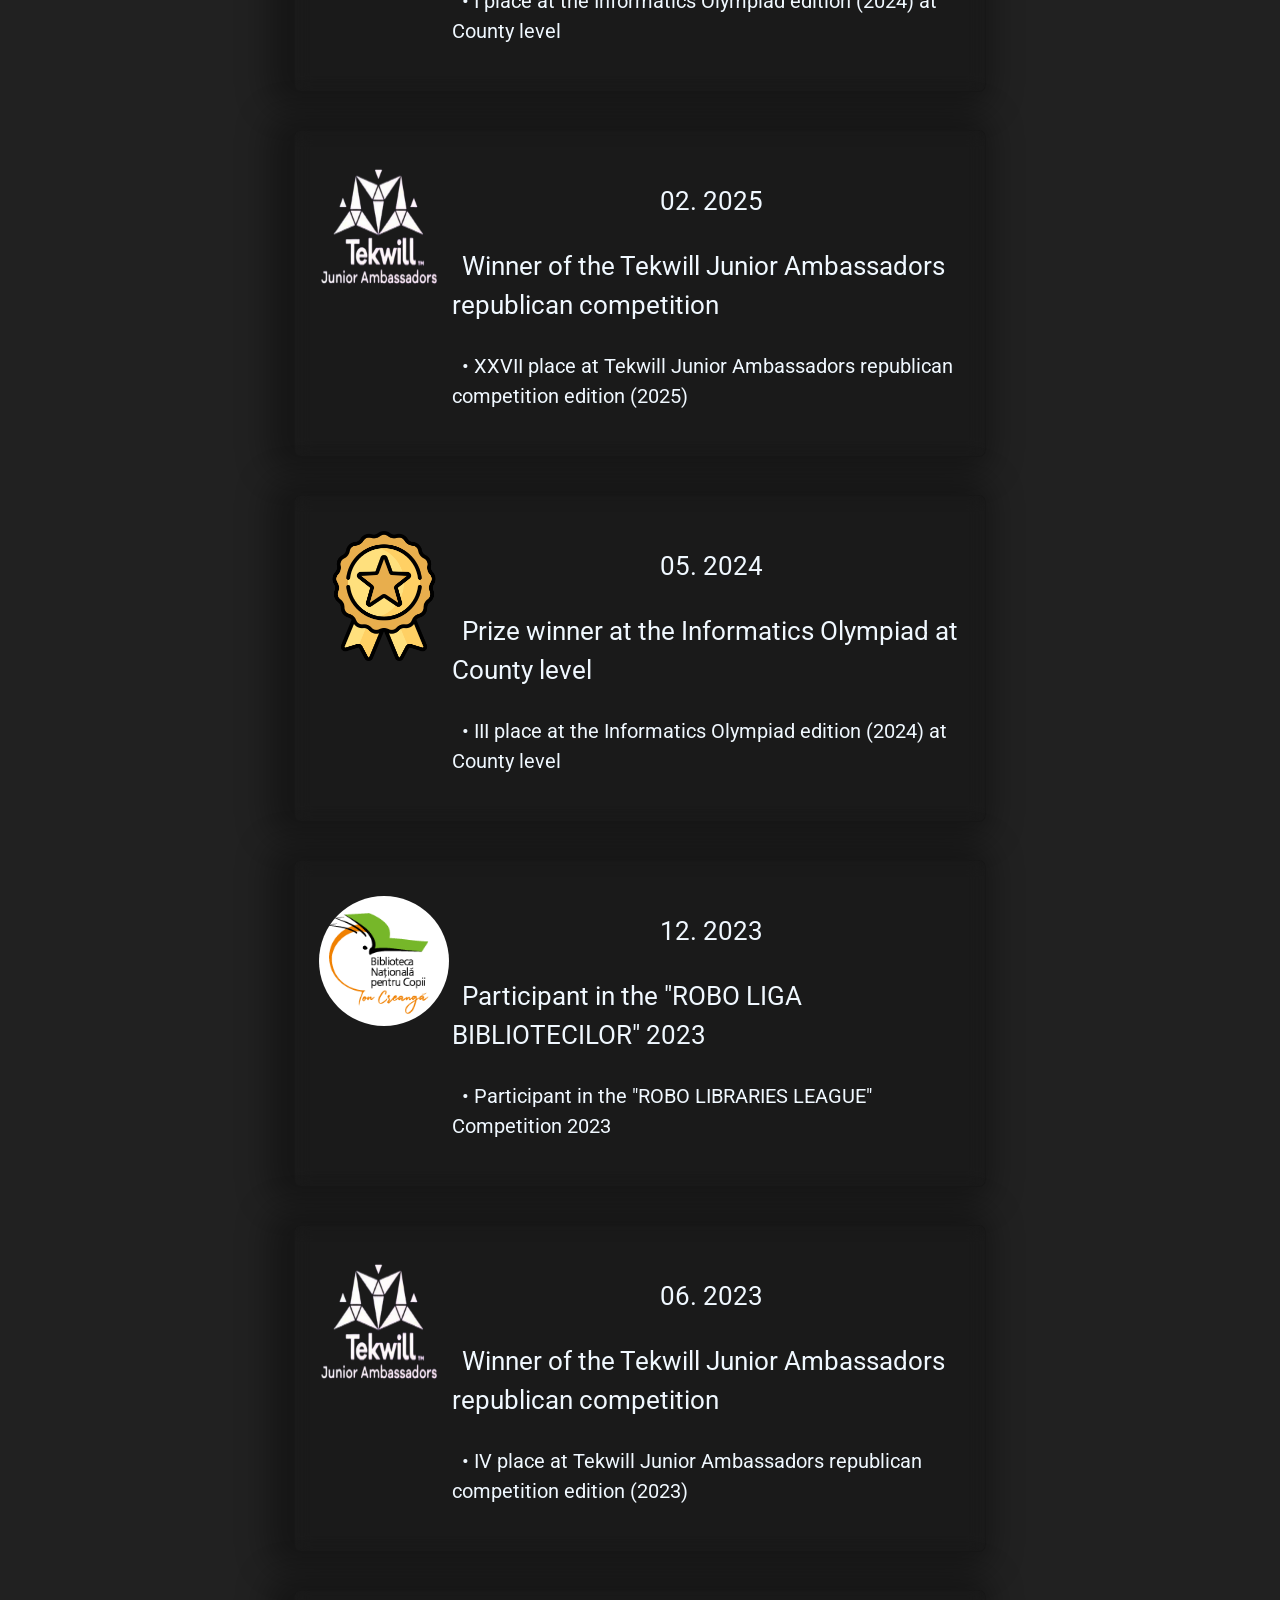
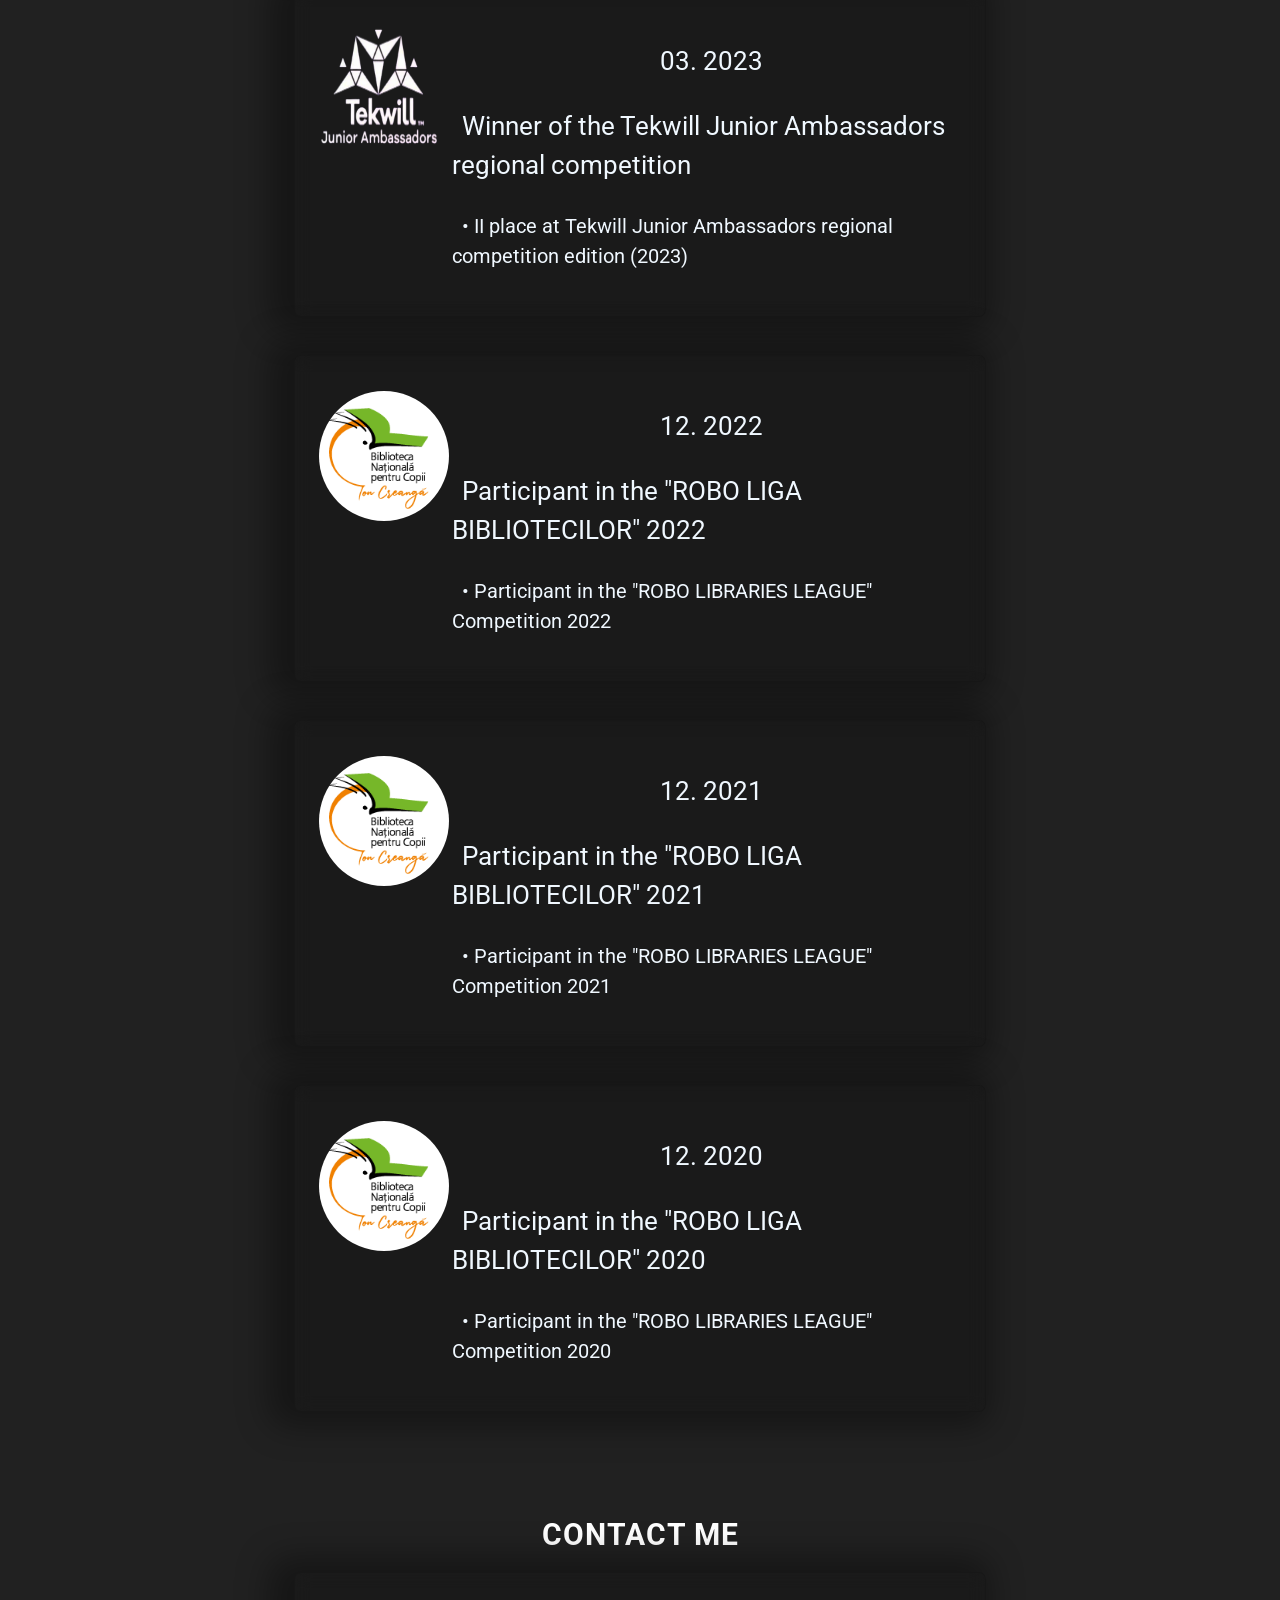
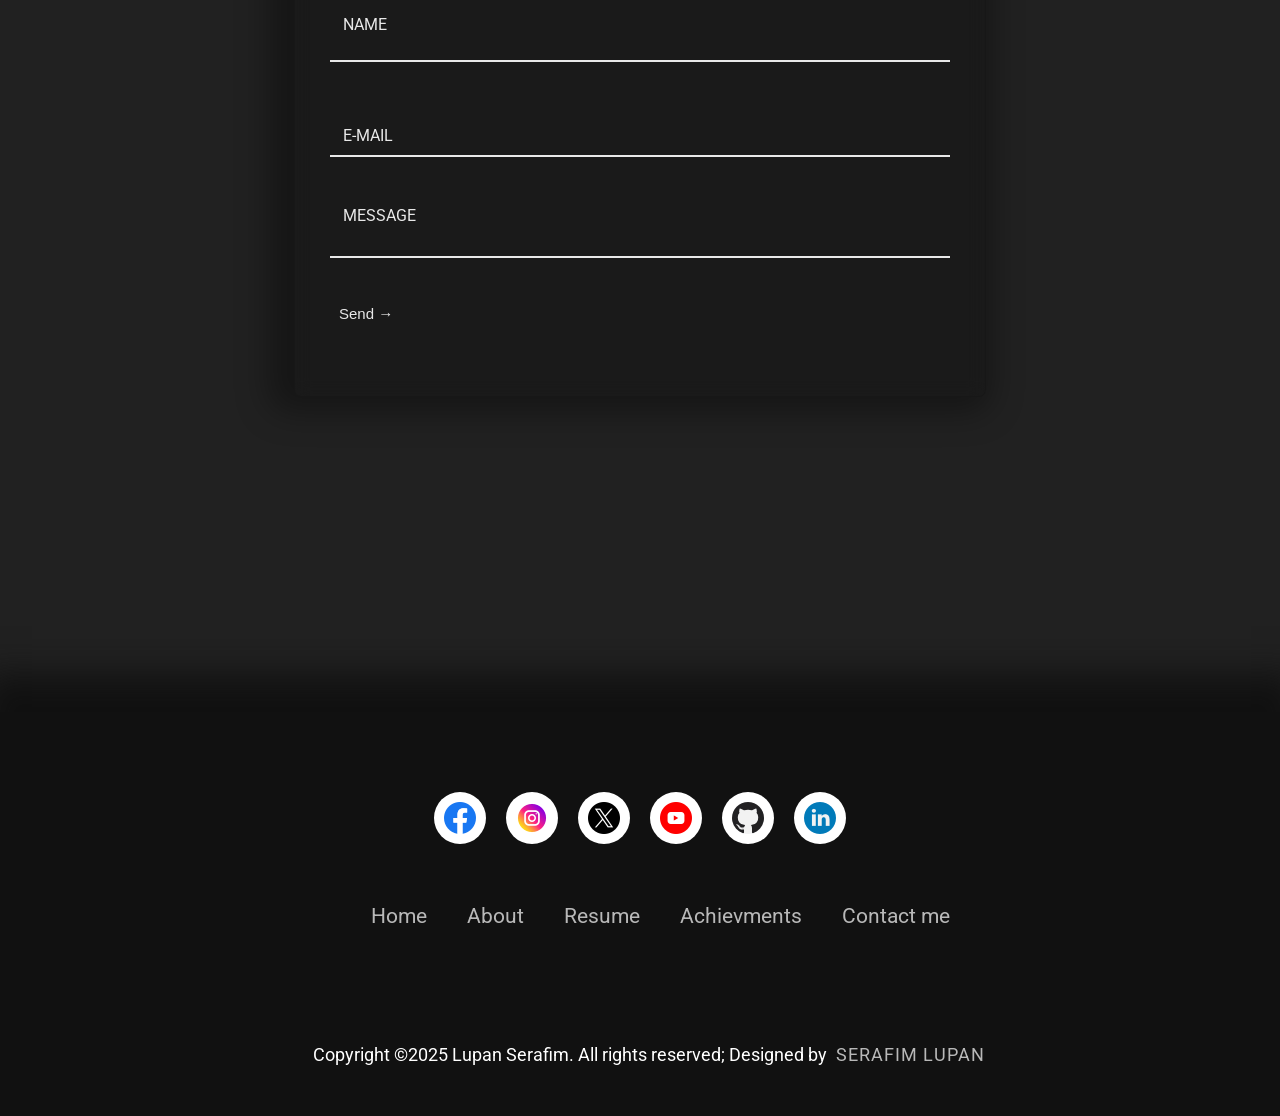
==== commit 9823faae: "Update index.html" ====
--- a/index.html
+++ b/index.html
@@ -63,7 +63,7 @@
             <div class="HomeSectionInfo">
                 <div class="animatedText">
                 
-                    <p class="text">Hello World!   </p>               
+                    <p class="text">print("Hello World!")   </p>               
                 </div>
 
             </div>
@@ -495,3 +495,4 @@
     <script src="js/app.js"></script>
 </body>
 </html>
+
--- a/css/style.css
+++ b/css/style.css
@@ -1,4 +1,4 @@
-@import url('https://fonts.googleapis.com/css2?family=Press+Start+2P&family=Roboto:ital,wght@0,100;0,300;0,400;0,500;0,700;0,900;1,100;1,300;1,400;1,500;1,700;1,900&family=Source+Code+Pro:ital,wght@0,200..900;1,200..900&display=swap');
+@import url('https://fonts.googleapis.com/css2?family=Press+Start+2P&family=Roboto:ital,wght@0,100;0,300;0,400;0,500;0,700;0,900;1,100;1,300;1,400;1,500;1,700;1,900&family=Source+Code+Pro:ital,wght@0,200..900;1,200..900&display=swap&family=Google+Sans+Code&display=swap');
 *{
     box-sizing: border-box;
 
@@ -422,6 +422,7 @@
     color: #fff;
     font-size: 3.6rem;
     font-weight: 700;
+    font-family: "Google Sans Code";
     border-right: 0.15rem solid black;
     white-space: nowrap;
     animation: typing 6s steps(20, end), border-right 1s infinite;
@@ -1005,3 +1006,4 @@
         font-size: 72px;
     }
 }
+
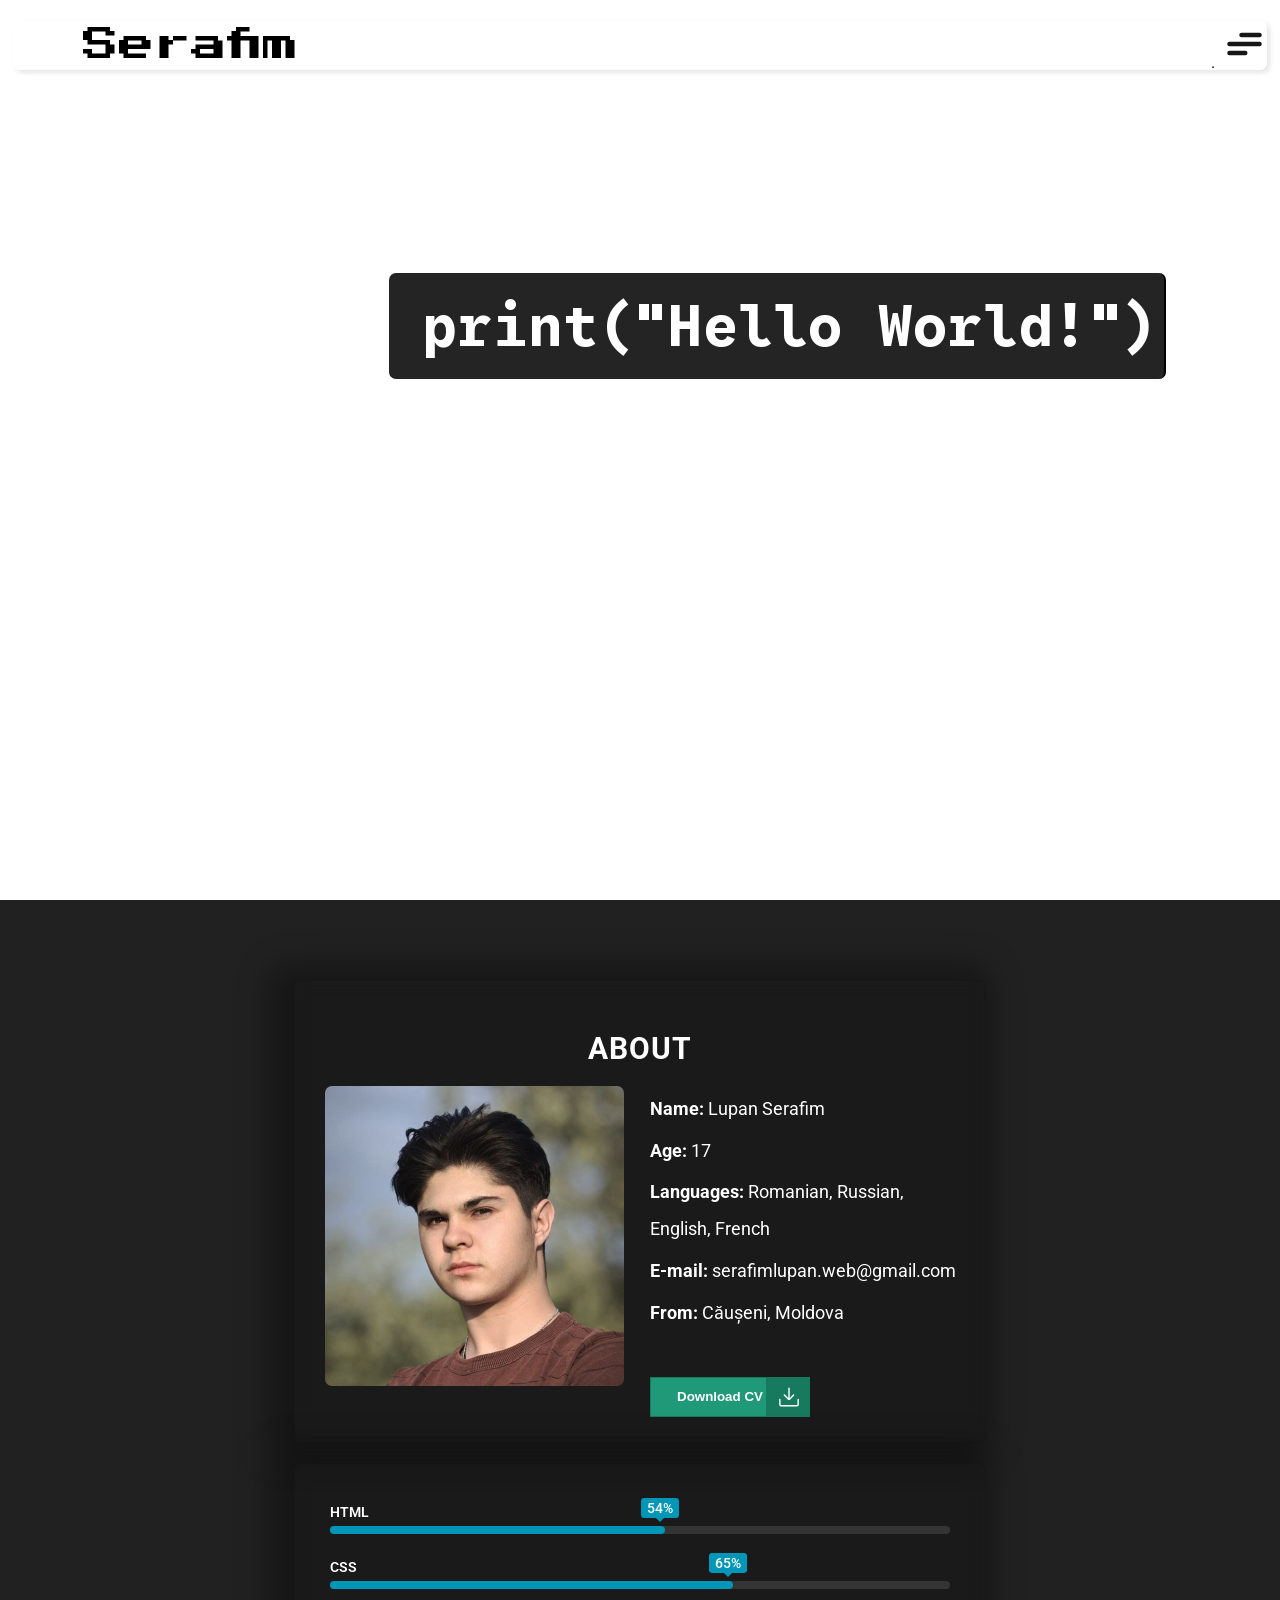
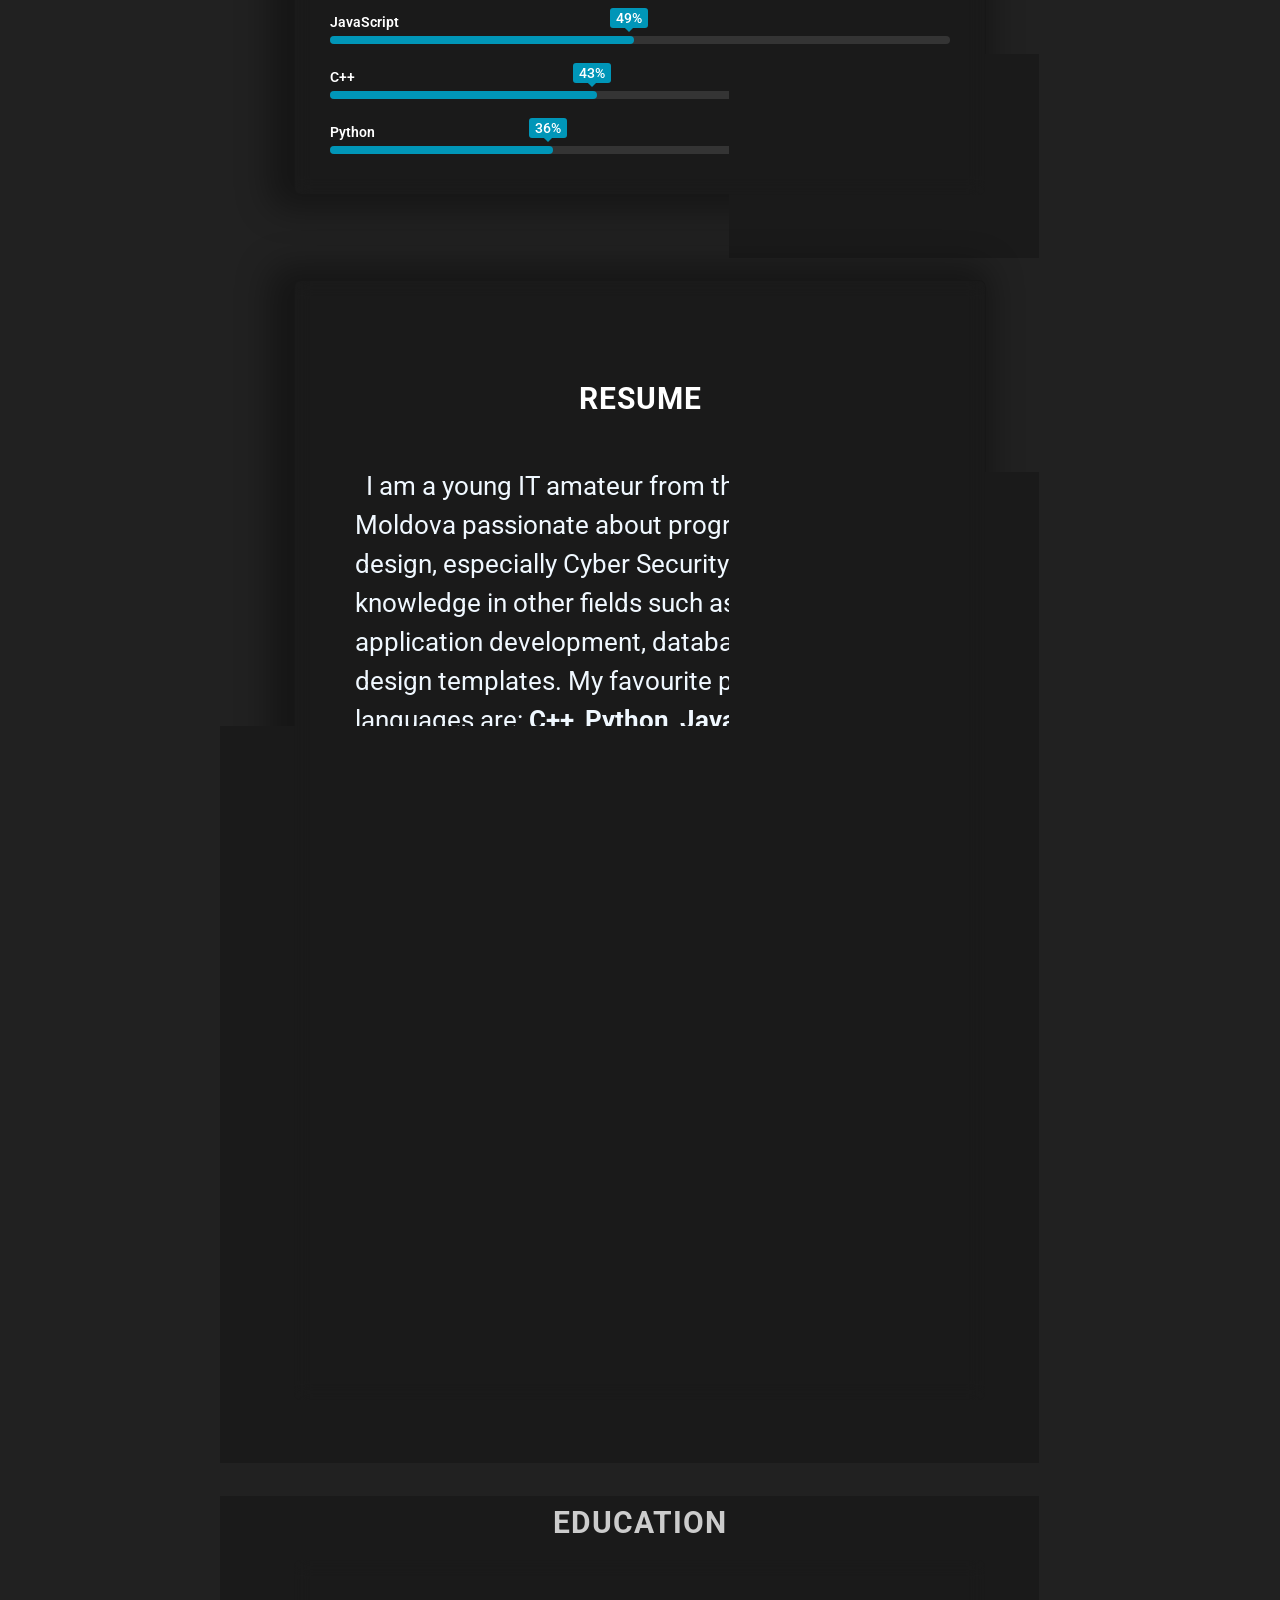
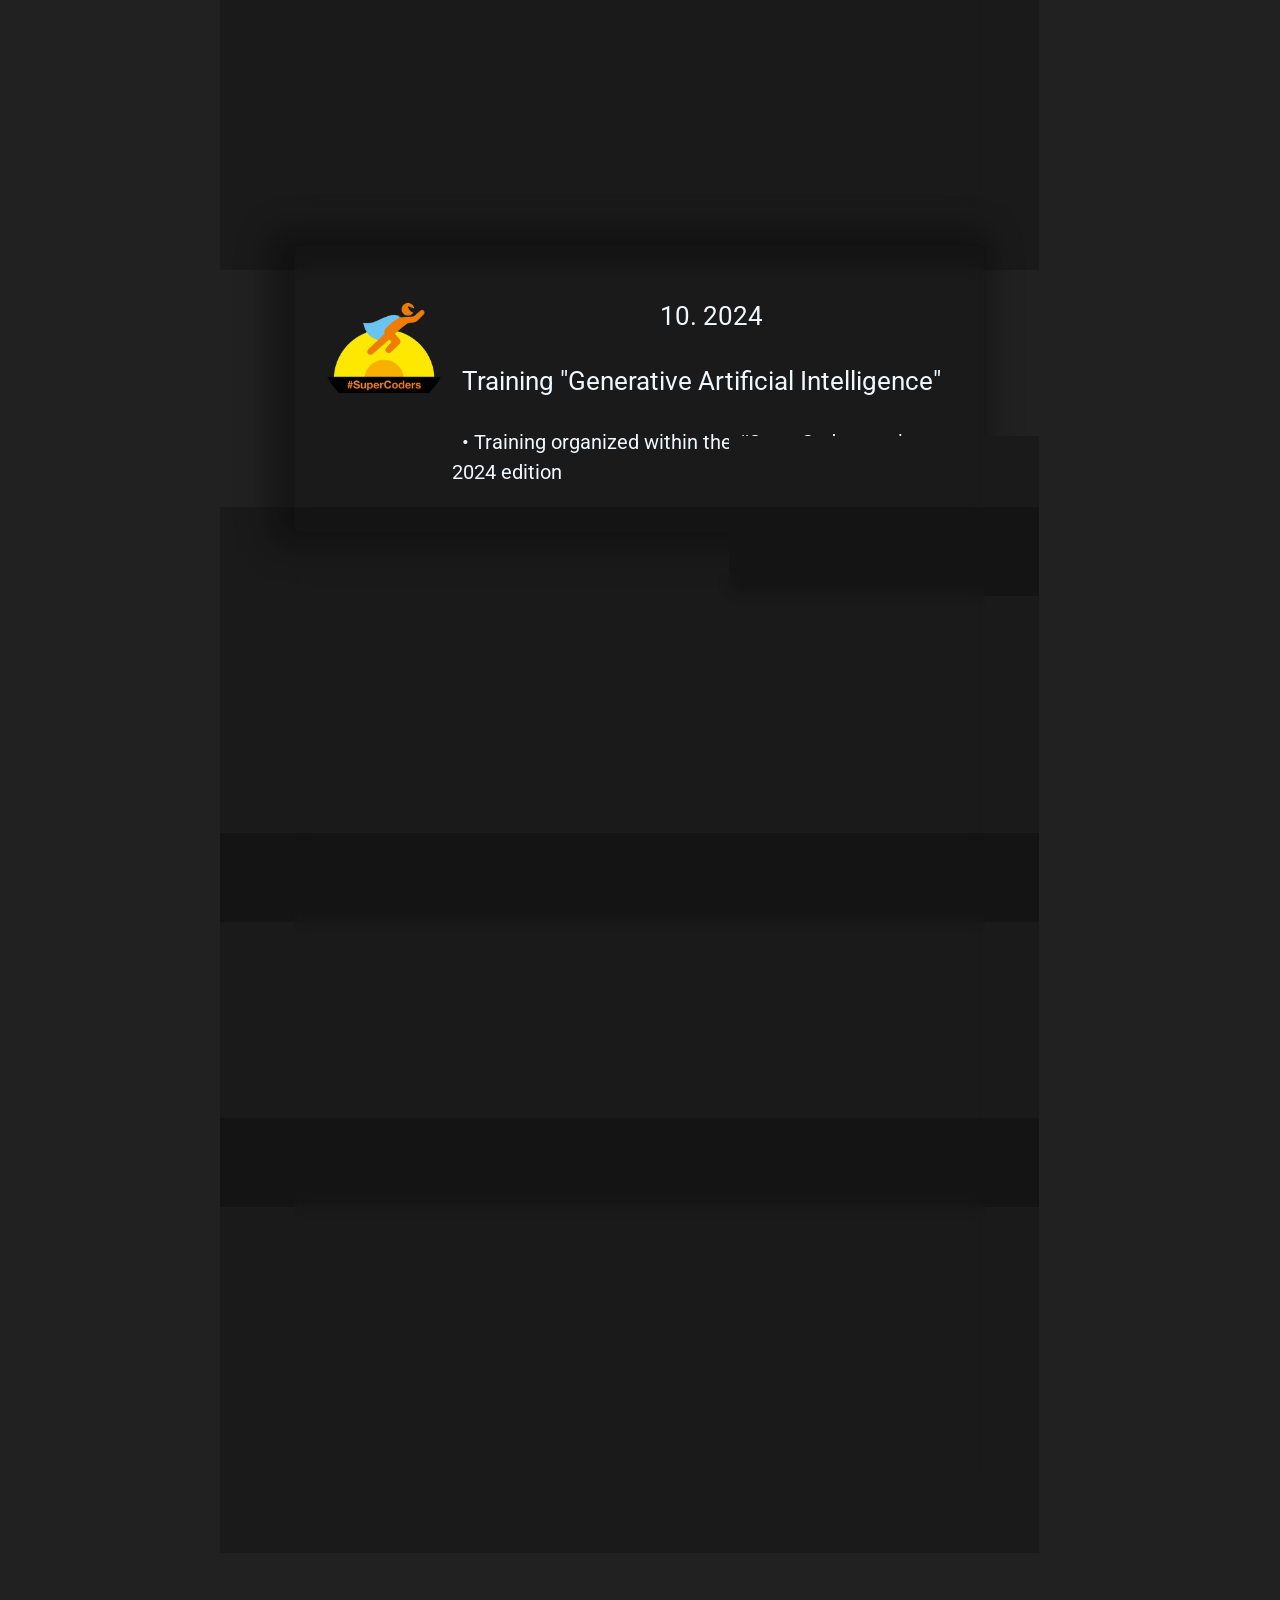
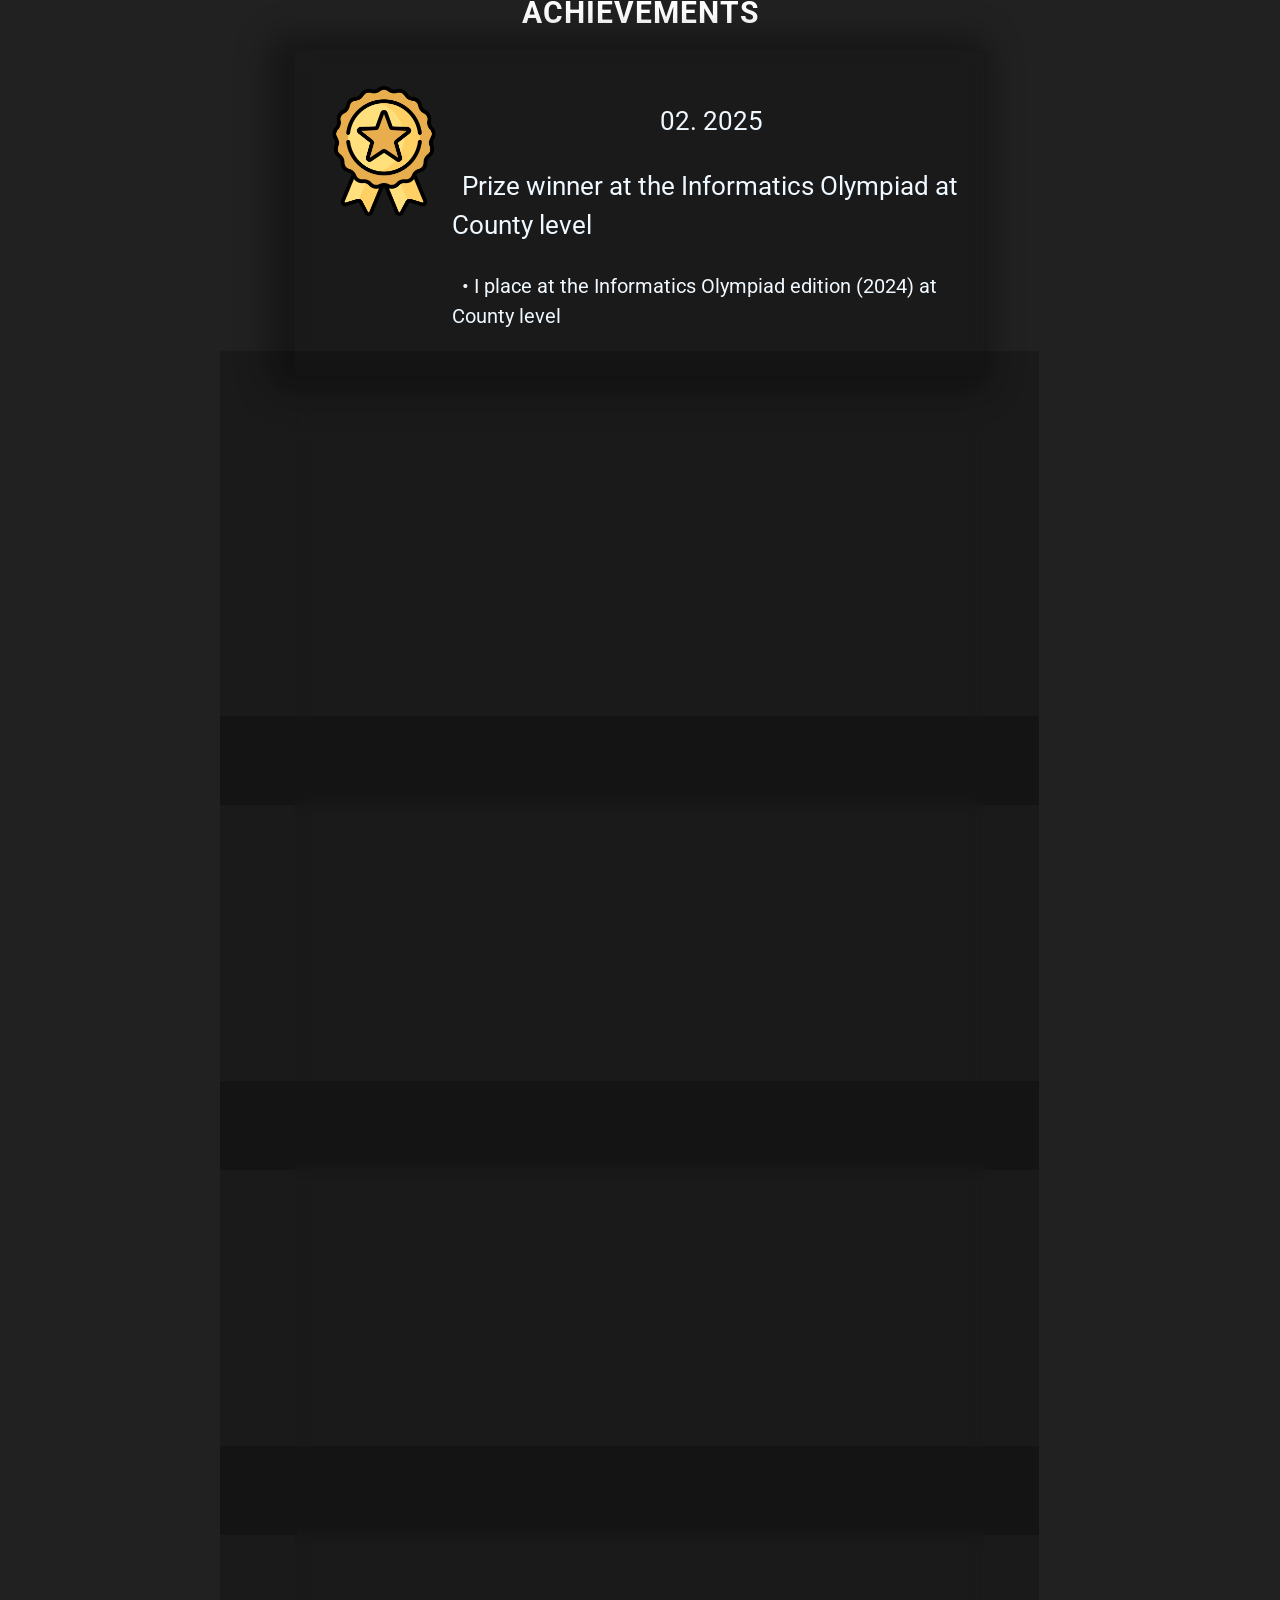
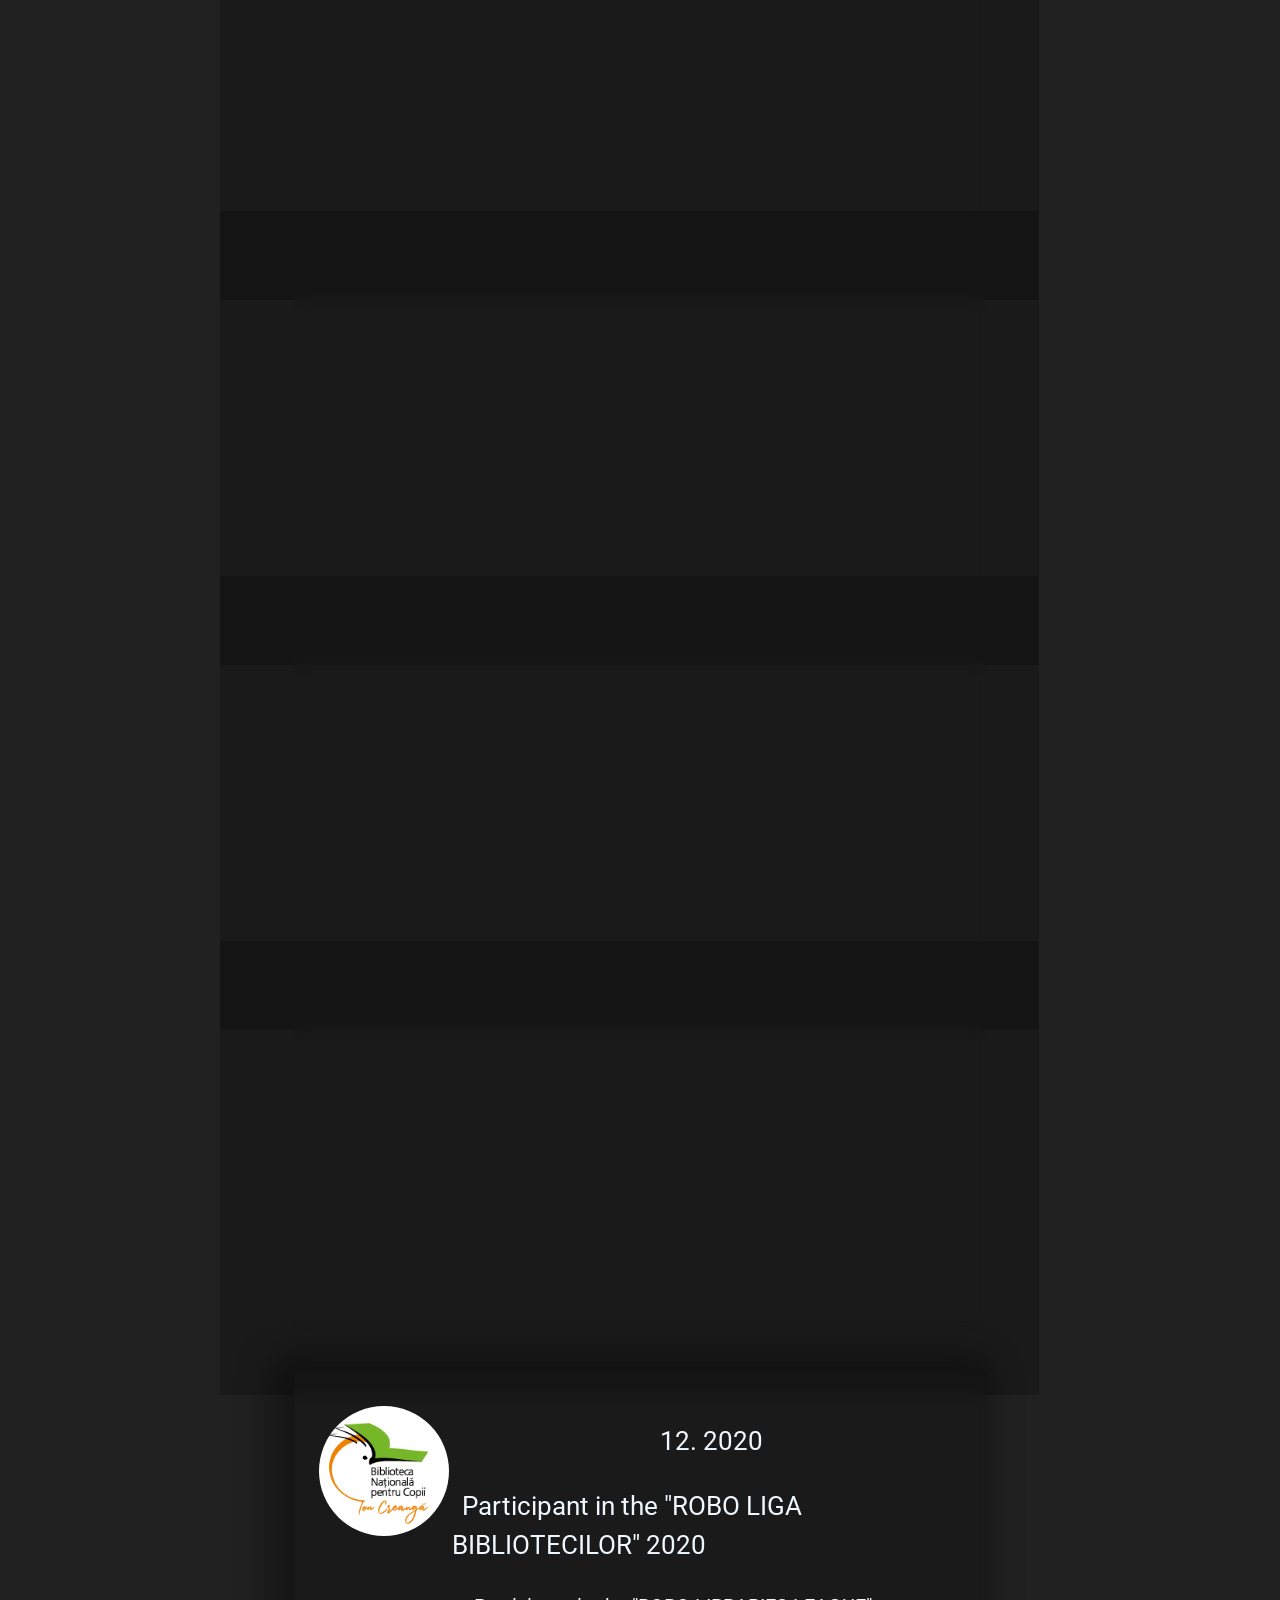
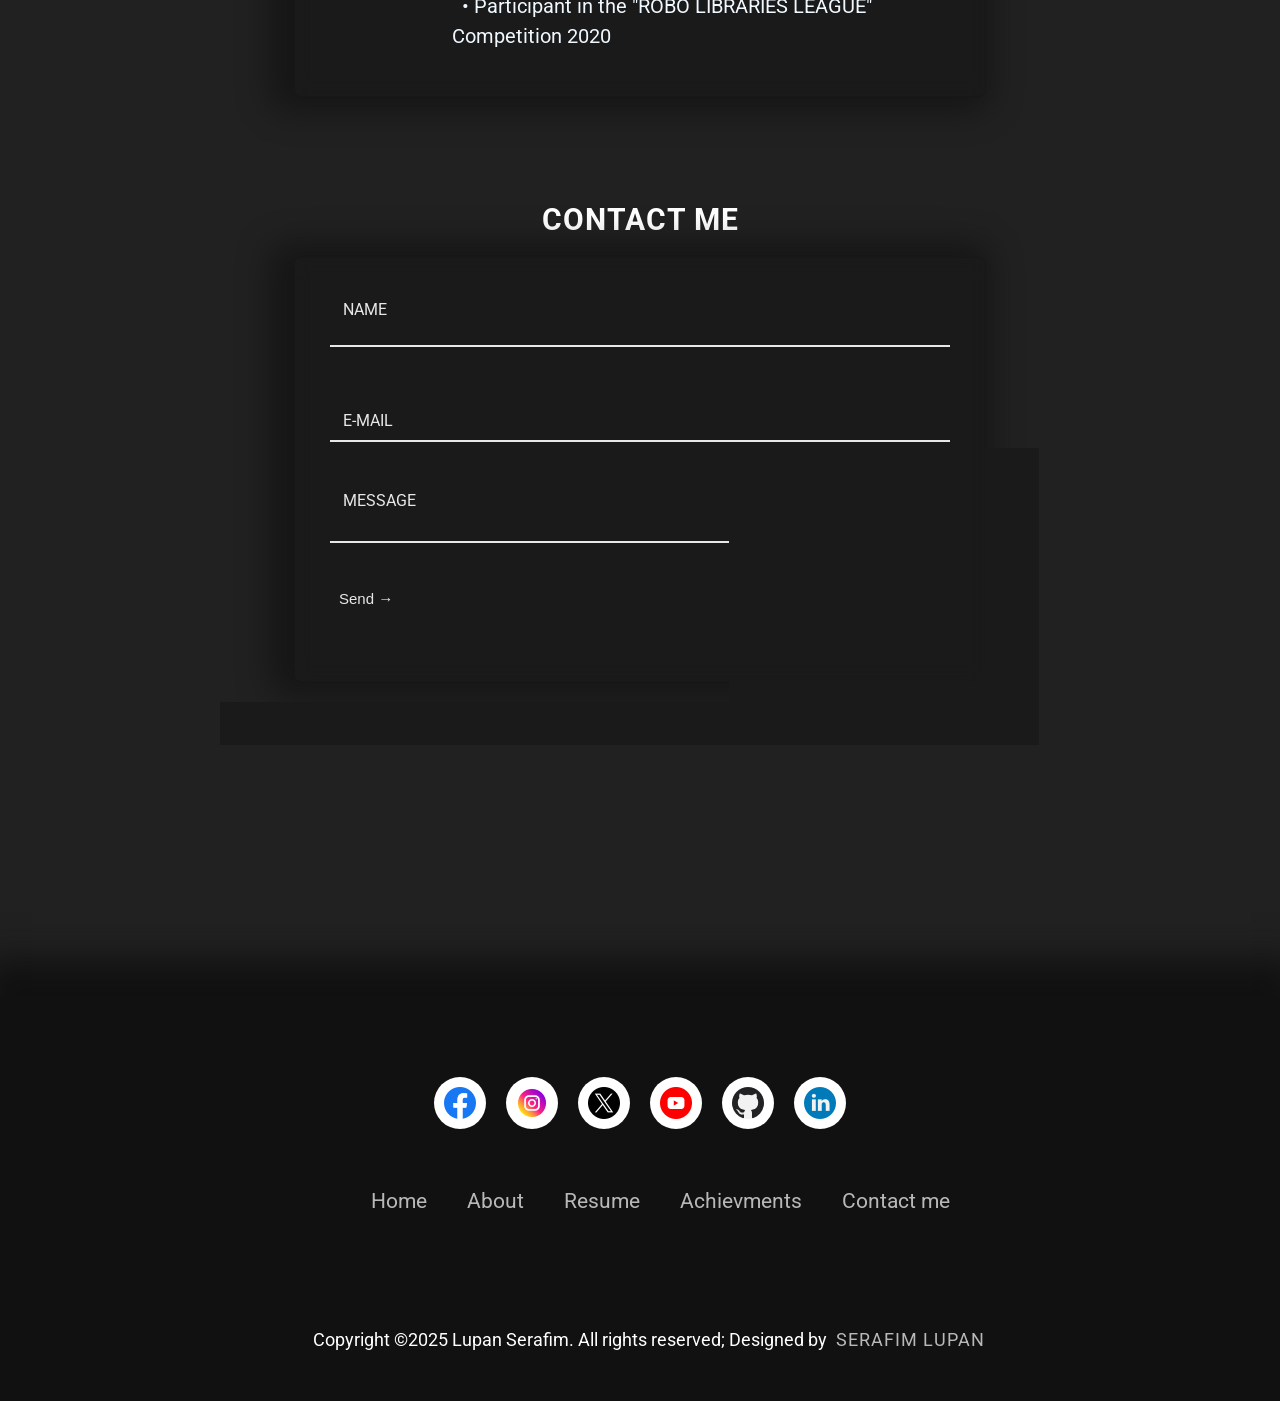
==== commit 4ad5295c: "Update index.html" ====
--- a/index.html
+++ b/index.html
@@ -175,6 +175,22 @@
         <section class="nth-first-section" id="education">
             <h2>Education</h2>
 
+             <div class="about-card hidden">
+                <div class="row">
+                    <div class="col-20">
+                        <img src="images/colegiul.png" style="border-radius: 50%;height: 150px; width: 150px;padding: 10px; display: block; margin-left: auto; margin-right: auto;">
+                    </div>
+                    <div class="col-80">
+                        <p class="centered" style="font-size: 26px; padding:0 10px;">09.2025 - present</p>
+                        <p class="p-card-title" style="font-size: 26px; padding:0 10px;">
+                        "Vasile Lovinescu" College, Falticeni municipality, Suceava county
+                        </p>
+                    </div>
+                </div>
+            </div>
+
+            <br/><br/>
+
             <div class="about-card hidden">
                 <div class="row">
                     <div class="col-20">
@@ -219,7 +235,7 @@
                         <img src="images/gimnaziu.jpg" style="border-radius: 50%;height: 150px; width: 150px;padding: 10px; display: block; margin-left: auto; margin-right: auto;">
                     </div>
                     <div class="col-80">
-                        <p class="centered" style="font-size: 26px; padding:0 10px;">2020 - 2025</p>
+                        <p class="centered" style="font-size: 26px; padding:0 10px;">09.2020 - 05.2025</p>
                         <p class="p-card-title" style="font-size: 26px; padding:0 10px;">
                         "Alexei Mateevici" Theoretical High School, Causeni town
                         </p>
@@ -252,7 +268,7 @@
         </section>
 
         <section class="nth-first-section" id="achievments">
-            <h2>Achievments</h2>
+            <h2>Achievements</h2>
 
          <div class="about-card hidden">
             <div class="row">
@@ -496,3 +512,4 @@
 </body>
 </html>
 
+
--- a/css/style.css
+++ b/css/style.css
@@ -21,7 +21,7 @@
     position: relative;
     left: 0;
     top: 0;
-    width: 1005;
+    width: 100%;
     height: 80px;
     z-index: 100;
 }
@@ -150,6 +150,7 @@
     letter-spacing: 1px;
     margin-bottom: 20px;
     color: #fff;
+    width: 100%;
 }
 
 .centered {
@@ -940,6 +941,14 @@
 }
 
 @media (max-width: 834px) {
+    .animatedText {
+        position: relative;
+        top: 50%;
+        left: 50%;
+
+        display: inline-block;
+    }
+    
     main {
         max-width: 850px;
     }
@@ -996,8 +1005,79 @@
 }
 
 @media (max-width: 600px) {
+    .text {
+        font-size: 3.4rem;
+    }
+
+    header{
+        background: #00000000;
+        padding-right: 1%;
+        padding-left: 1%;
+
+        position: relative;
+        left: 0;
+        top: 0;
+        width: 100%;
+        height: 80px;
+        z-index: 100;
+    }
+
+    #site-header {
+        position: fixed;
+        top: 0;
+        left: 0;
+        width: 100%;
+        z-index: 1000;
+    }
+
+    section {
+        min-height: 100vh;
+        width: 100%;
+
+        display: block;
+    }
+
+    section h2, section h1 {
+        text-transform: uppercase;
+        text-align: center;
+        letter-spacing: 1px;
+        margin-bottom: 20px;
+        color: #fff;
+        width: 100%;
+    }
+
+    .nth-first-section {
+        min-height: 100vh;
+        width: 100%;
+
+        display: block;
+
+        background: #212121;
+
+        padding: 80px 23% 0px 23%;
+    }
+
+    
     .p-card-title {
         font-size: 20px;
+    }
+}
+
+@media (max-width: 550px) {
+    .text {
+        font-size: 3.2rem;
+    }
+}
+
+@media (max-width: 510px) {
+    .text {
+        font-size: 3rem;
+    }
+}
+
+@media (max-width: 480px) {
+    .text {
+        font-size: 2.8rem;
     }
 }
 
@@ -1005,5 +1085,20 @@
     span.logo{
         font-size: 72px;
     }
-}
-
+
+    .text {
+        font-size: 2.4rem;
+    }
+}
+
+@media (max-width: 390px) {
+    .text {
+        font-size: 2.2rem;
+    }
+}
+
+
+
+
+
+
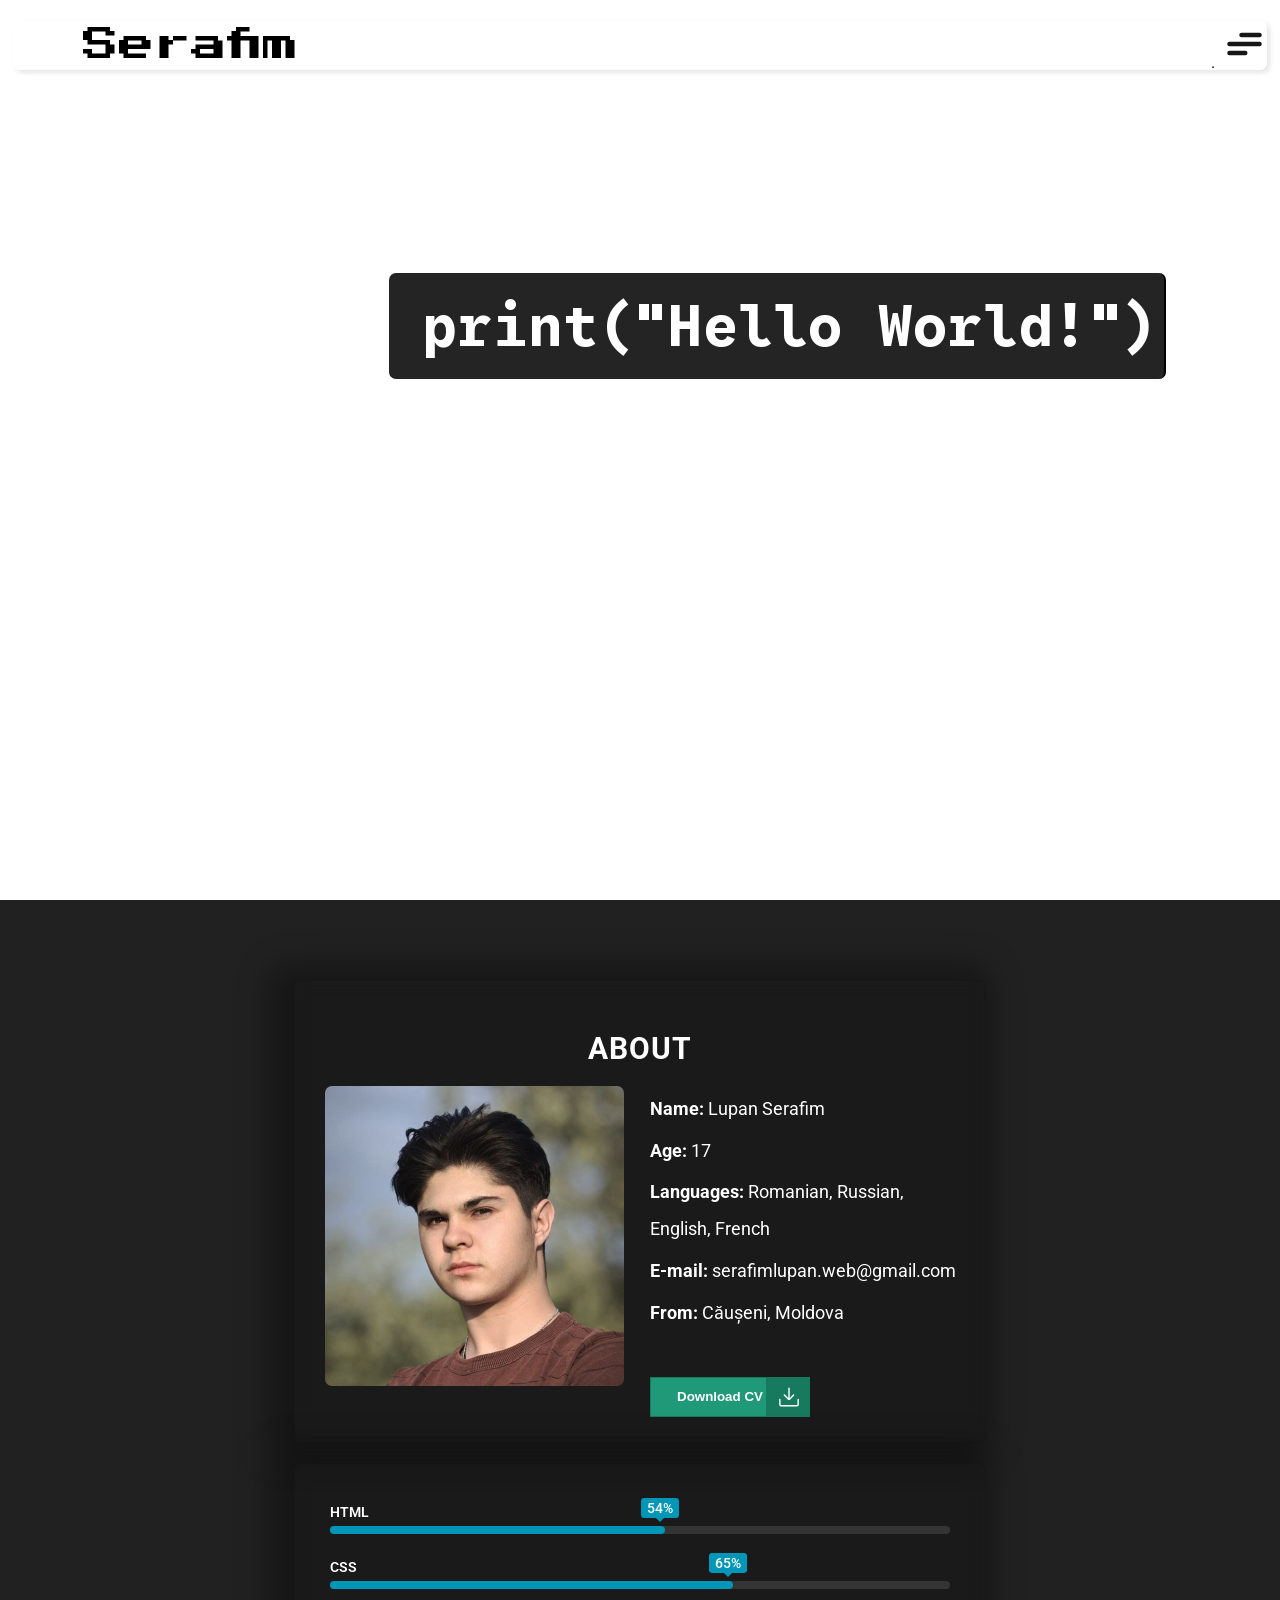
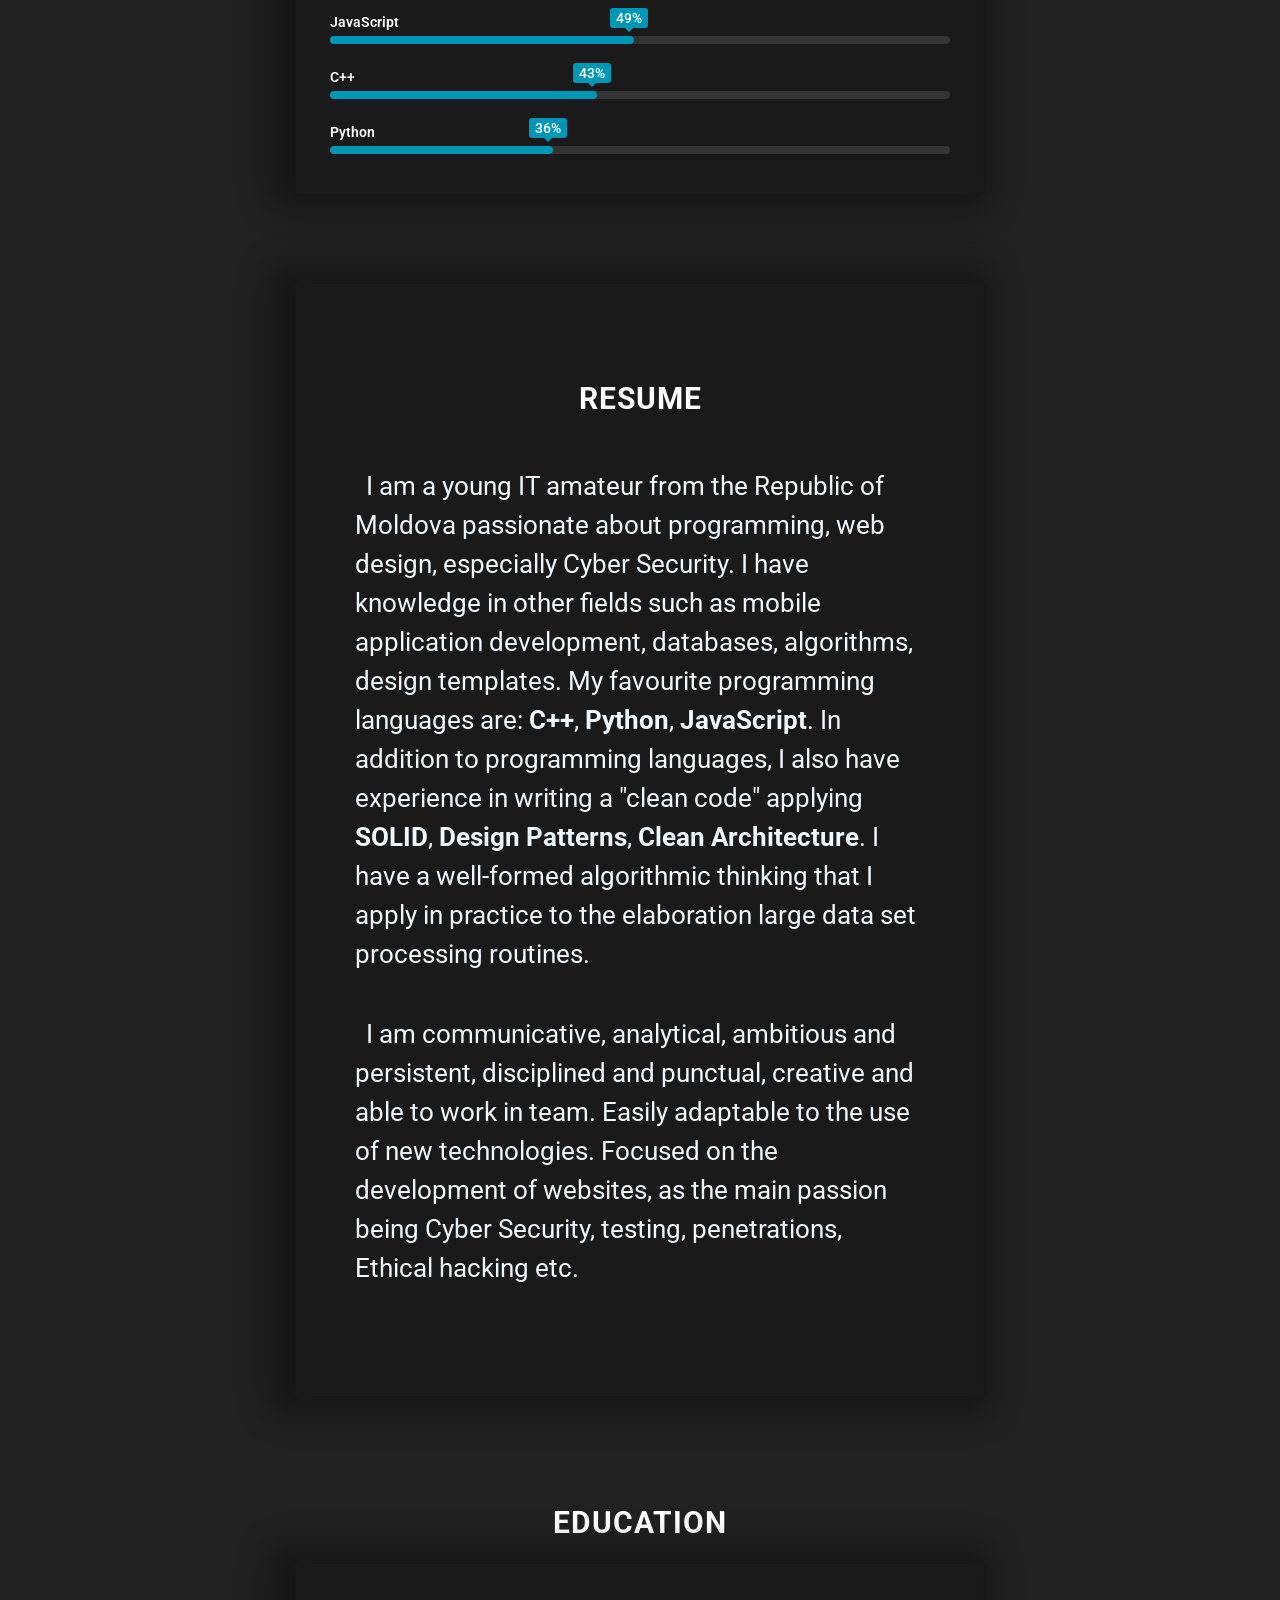
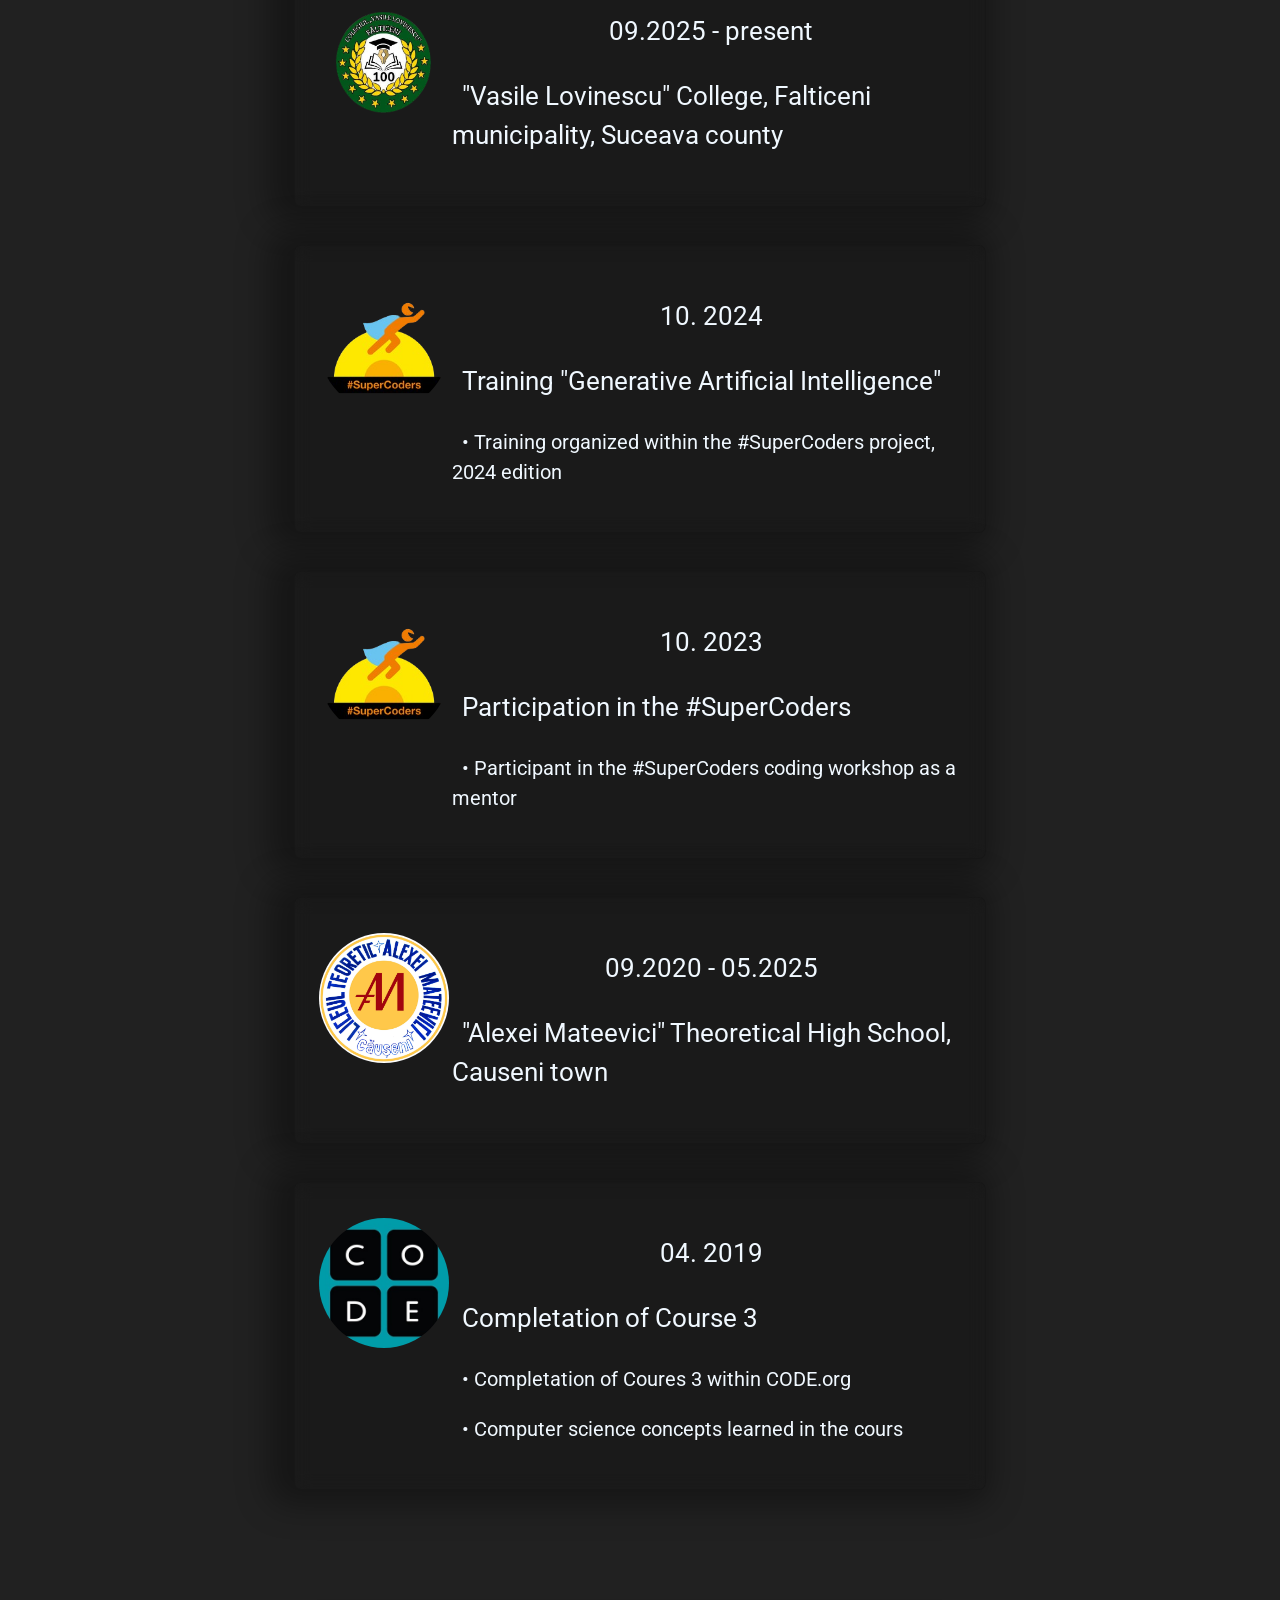
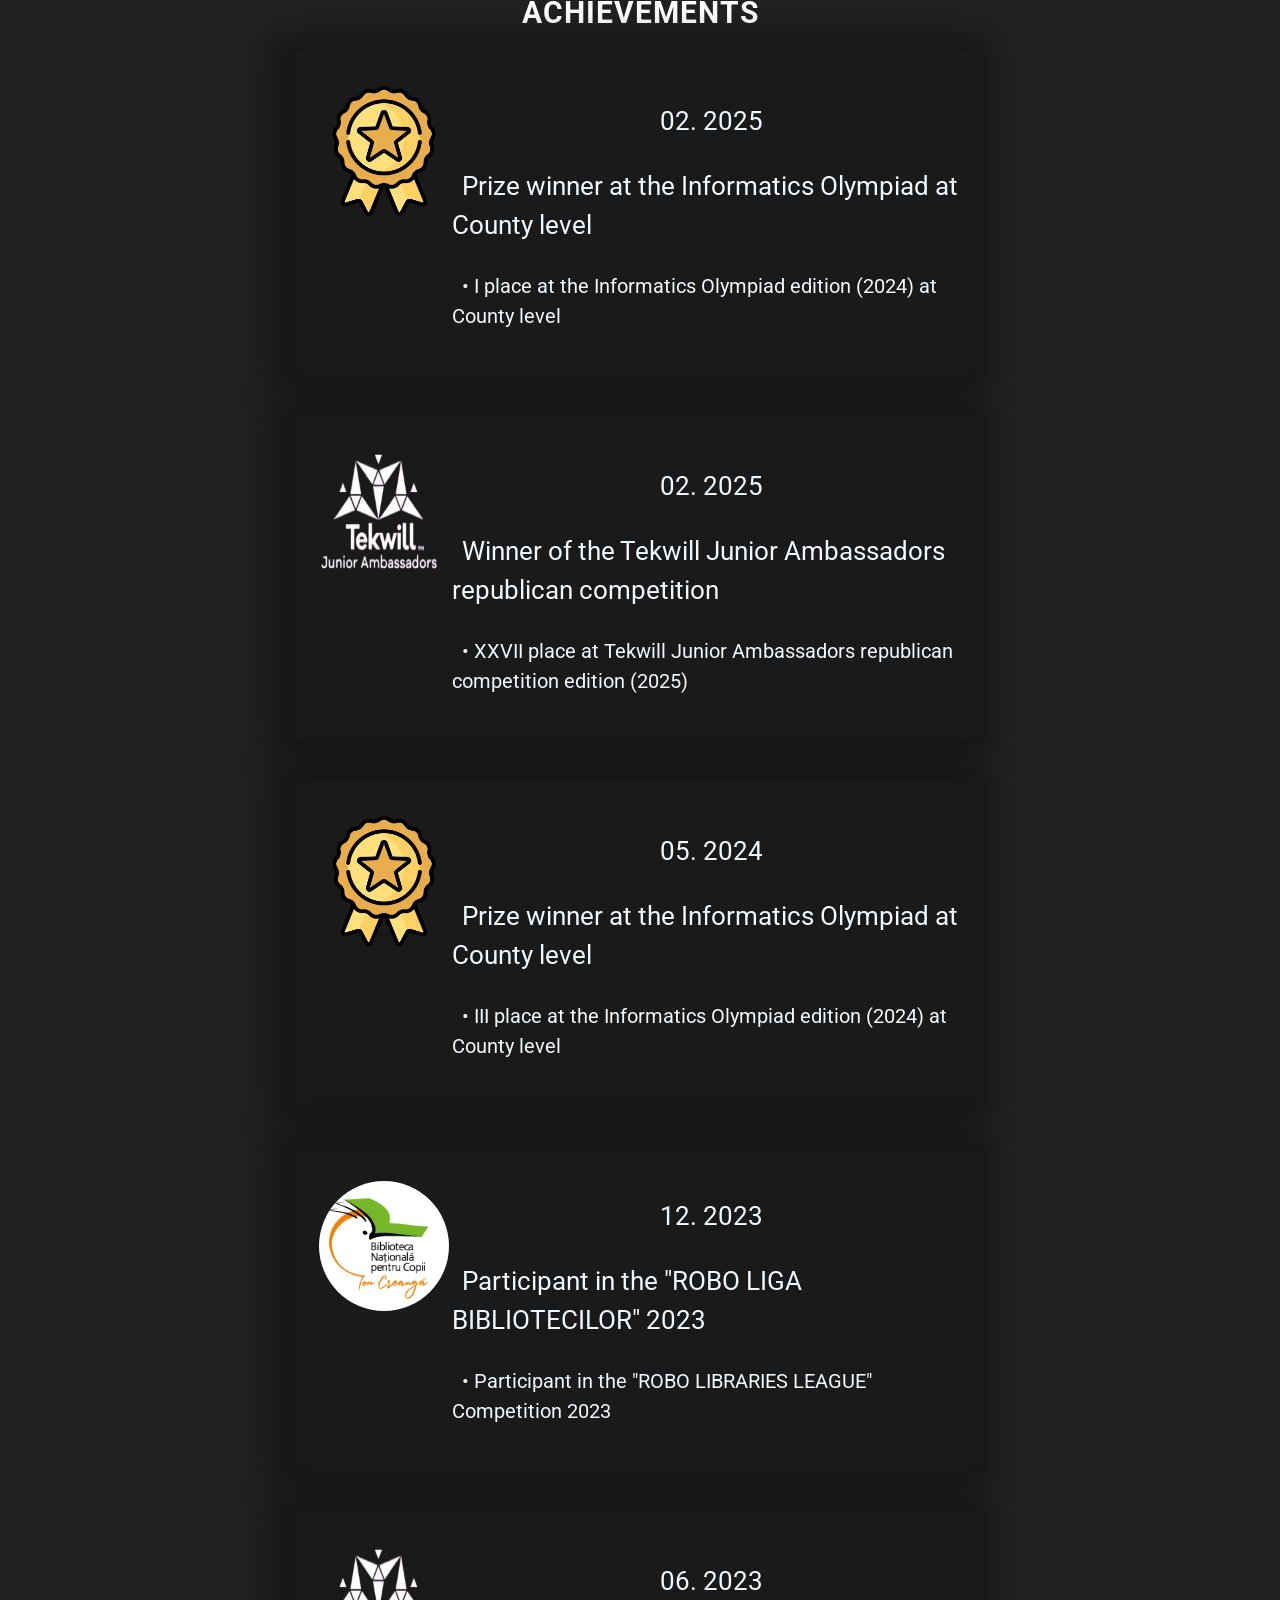
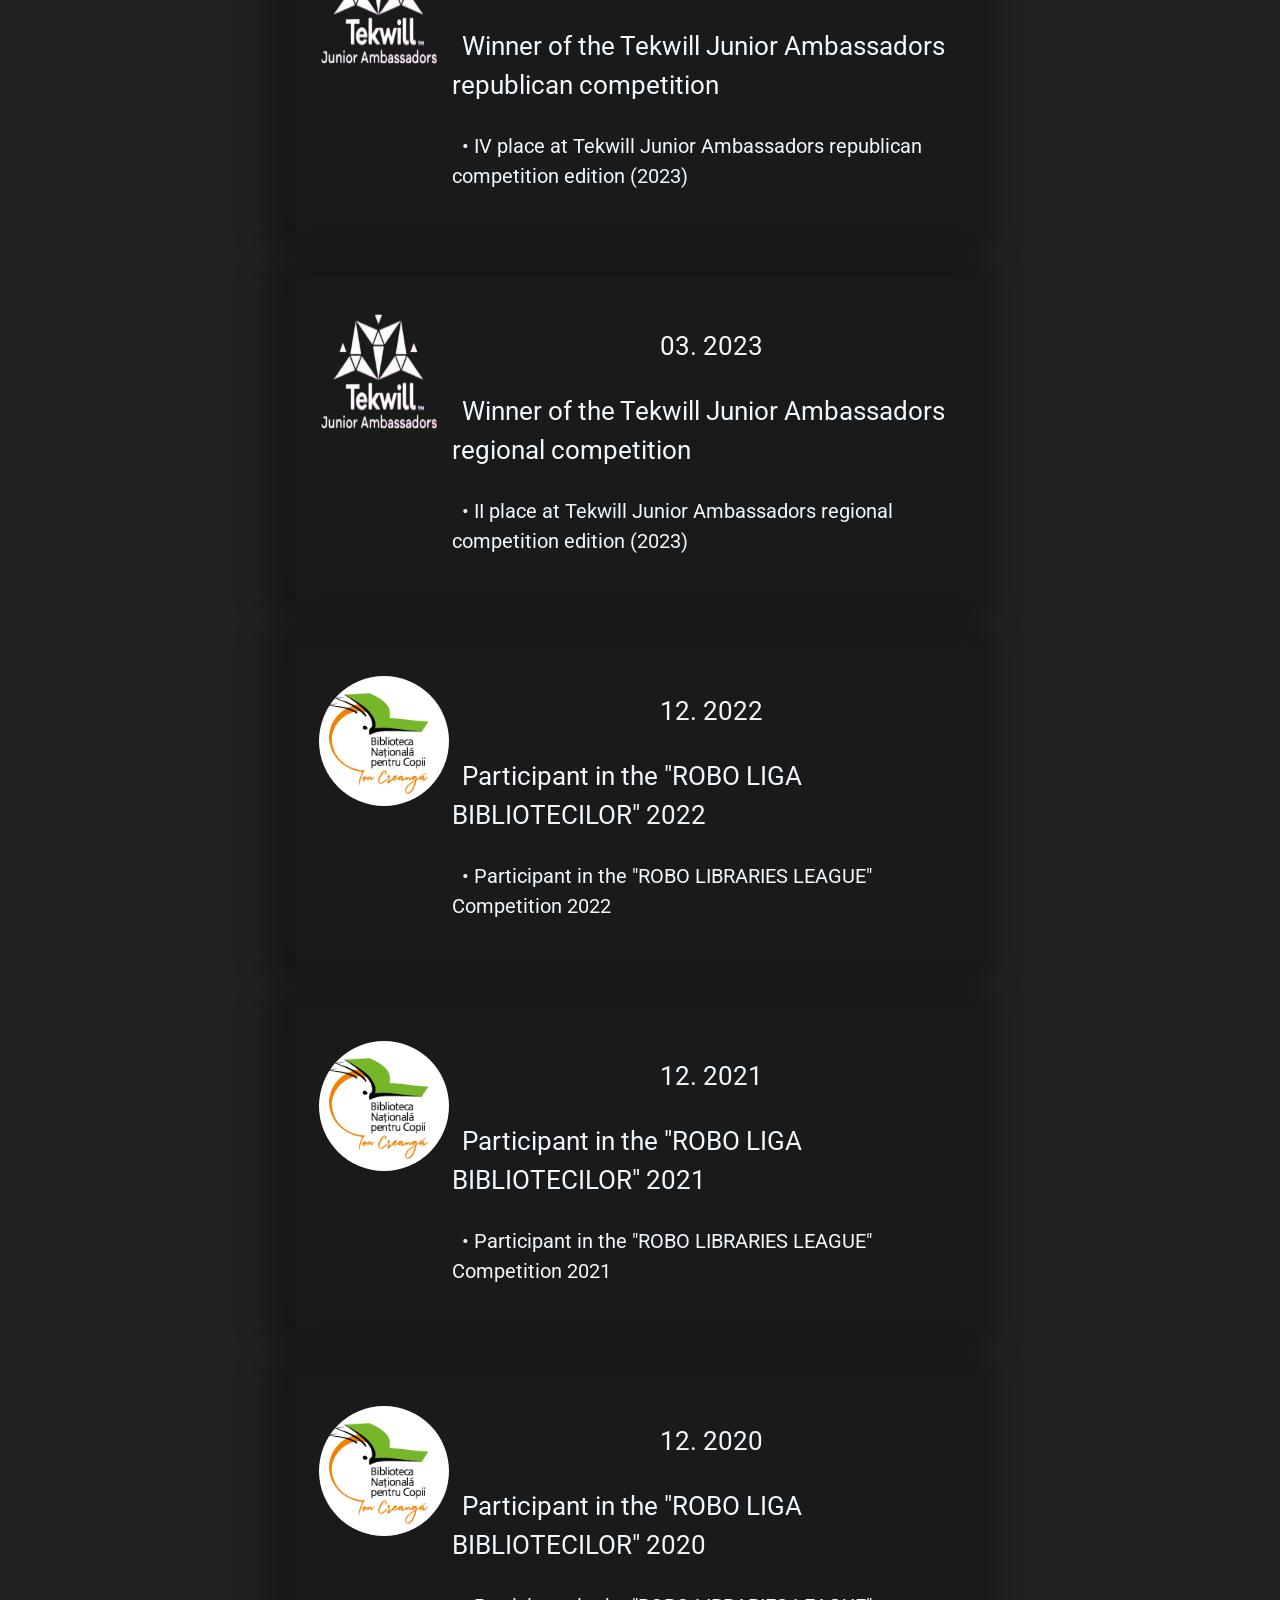
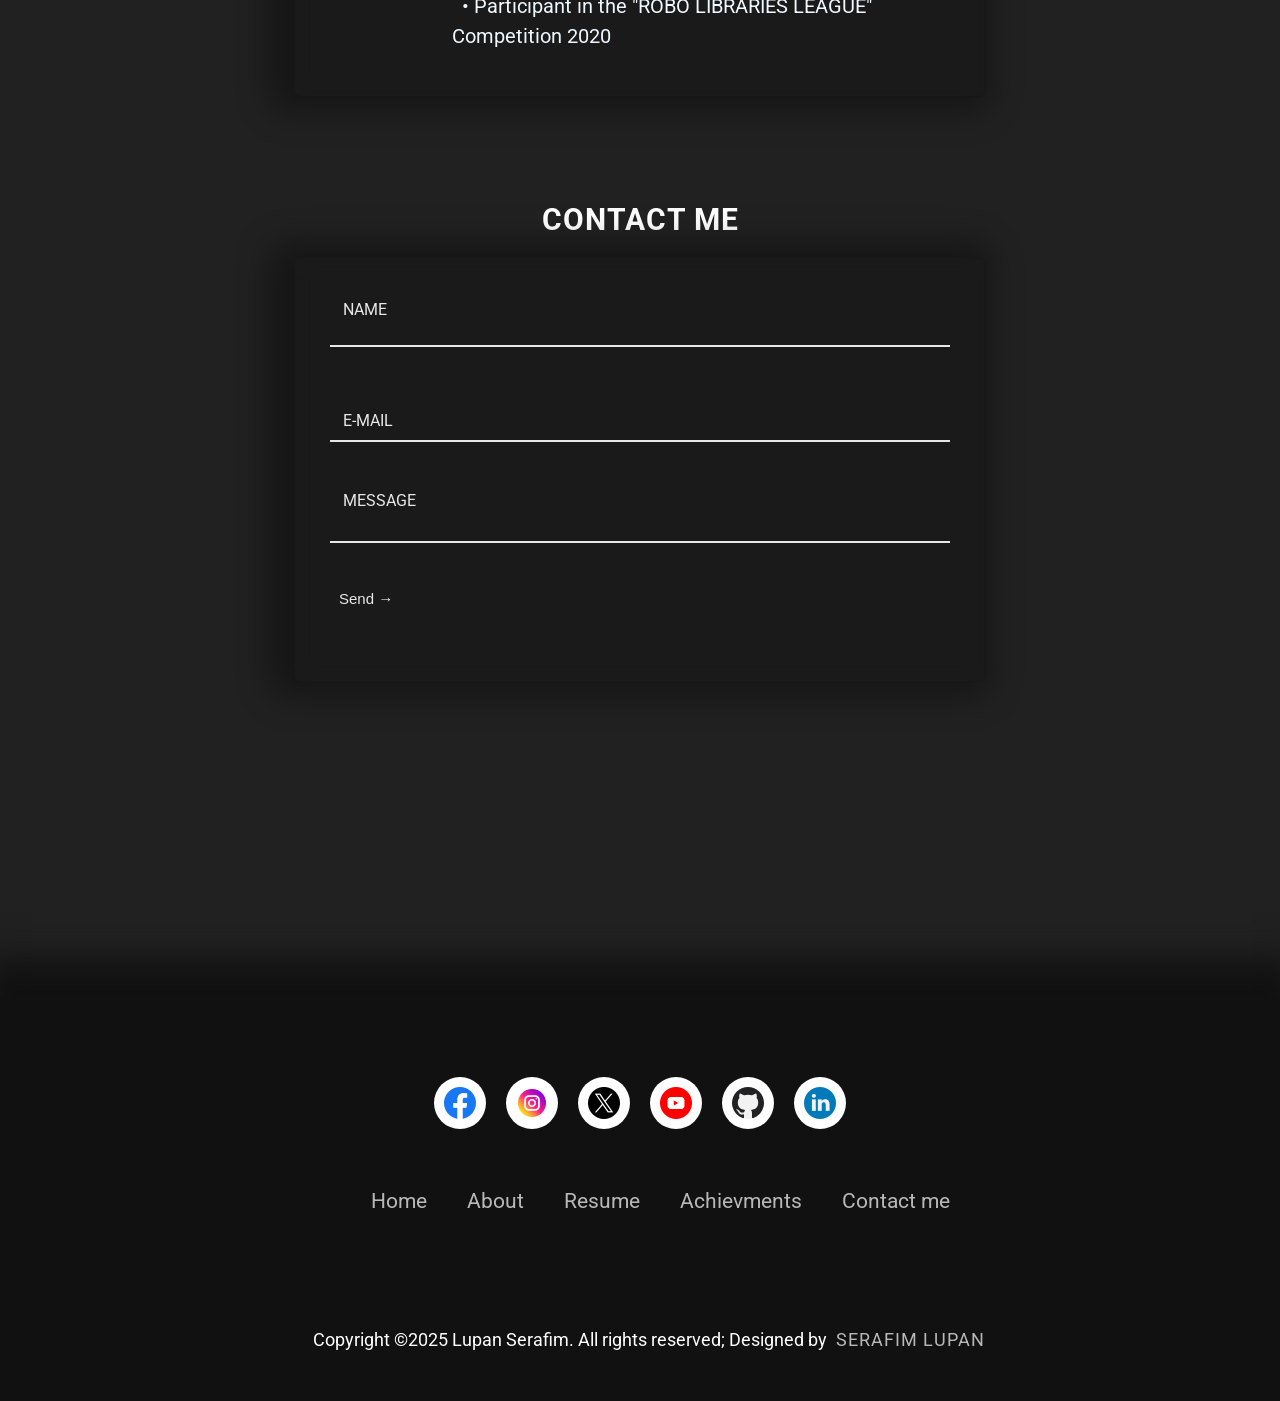
==== commit 041a7736: "Update index.html" ====
--- a/index.html
+++ b/index.html
@@ -161,7 +161,7 @@
                                 I have a well-formed algorithmic thinking that I apply in practice to the elaboration large data set processing routines.
                             </p>
                             <p>
-                                I am communicative, anbig mikealytical, ambitious and persistent, disciplined and punctual, creative and able to
+                                I am communicative, analytical, ambitious and persistent, disciplined and punctual, creative and able to
                                 work in team. Easily adaptable to the use of new technologies. Focused on the development of websites, as
                                 the main passion being Cyber Security, testing, penetrations, Ethical hacking etc. 
                                 
@@ -513,3 +513,4 @@
 </html>
 
 
+
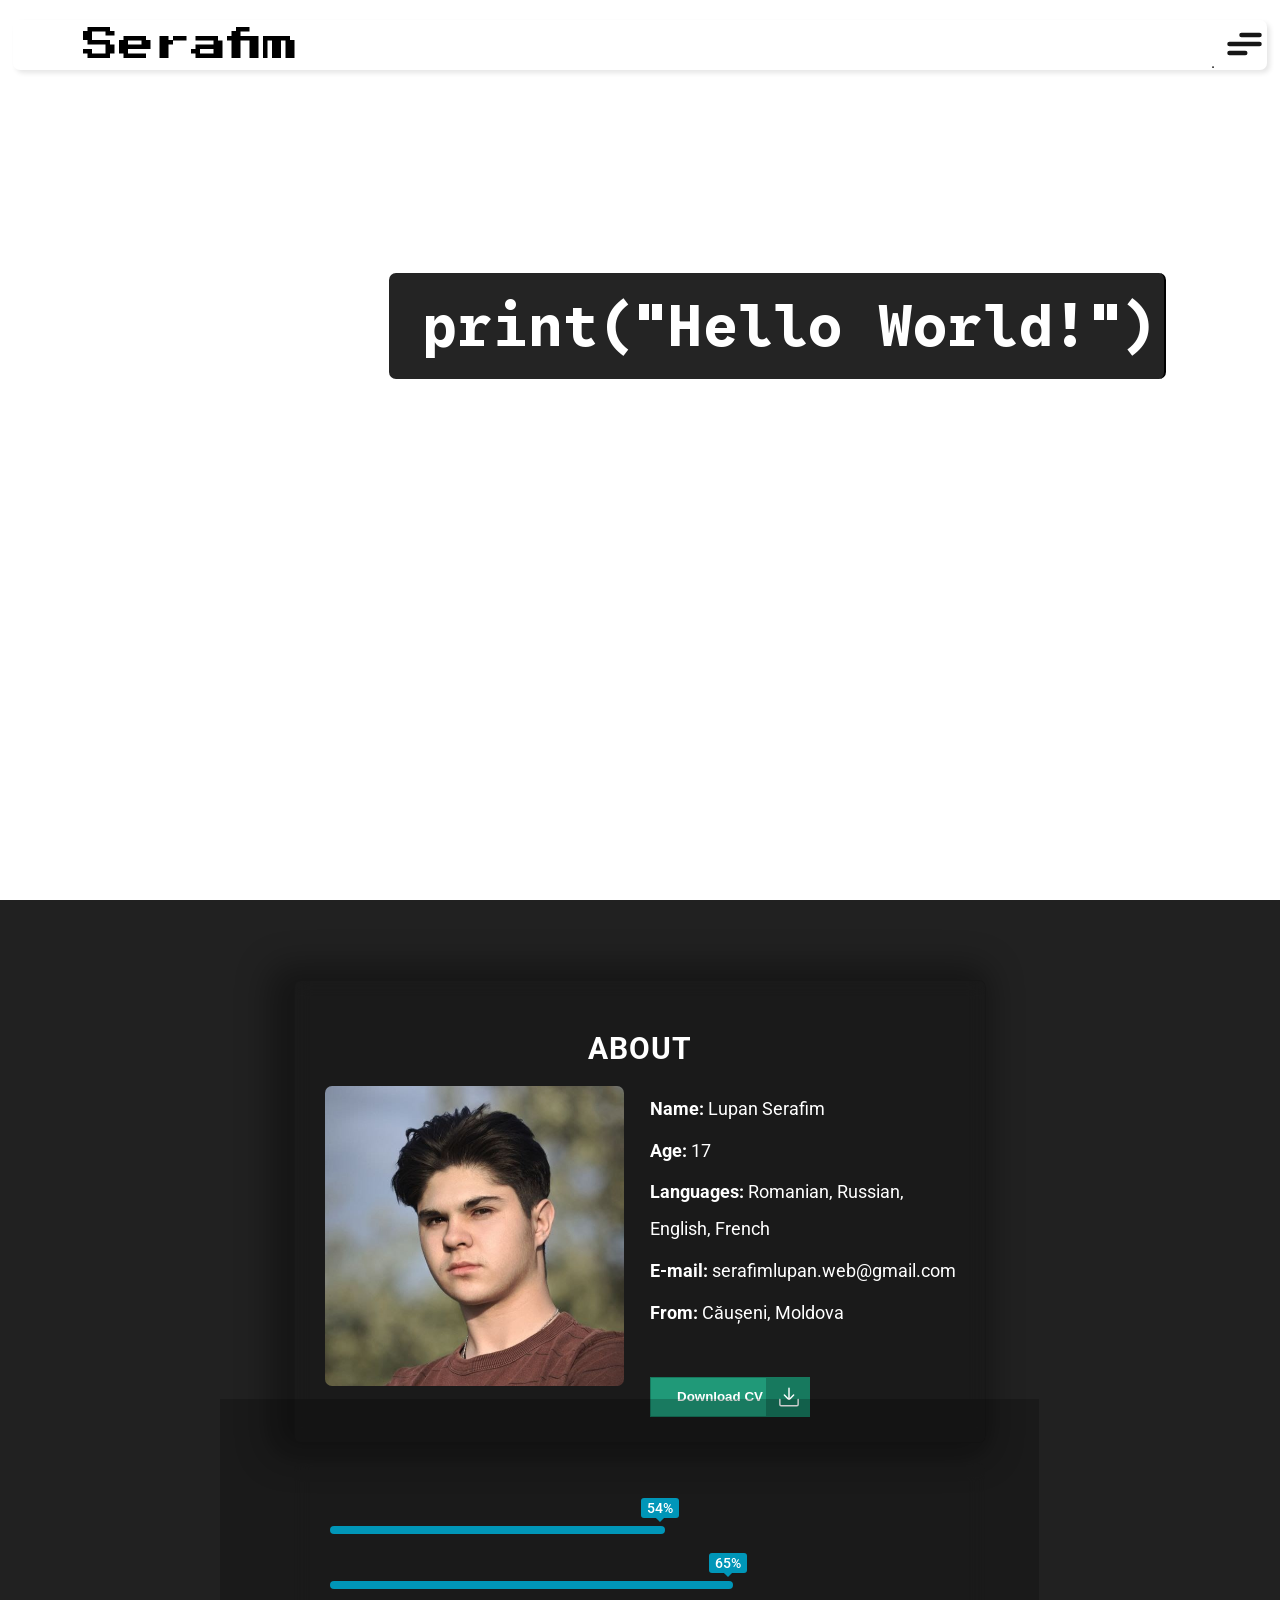
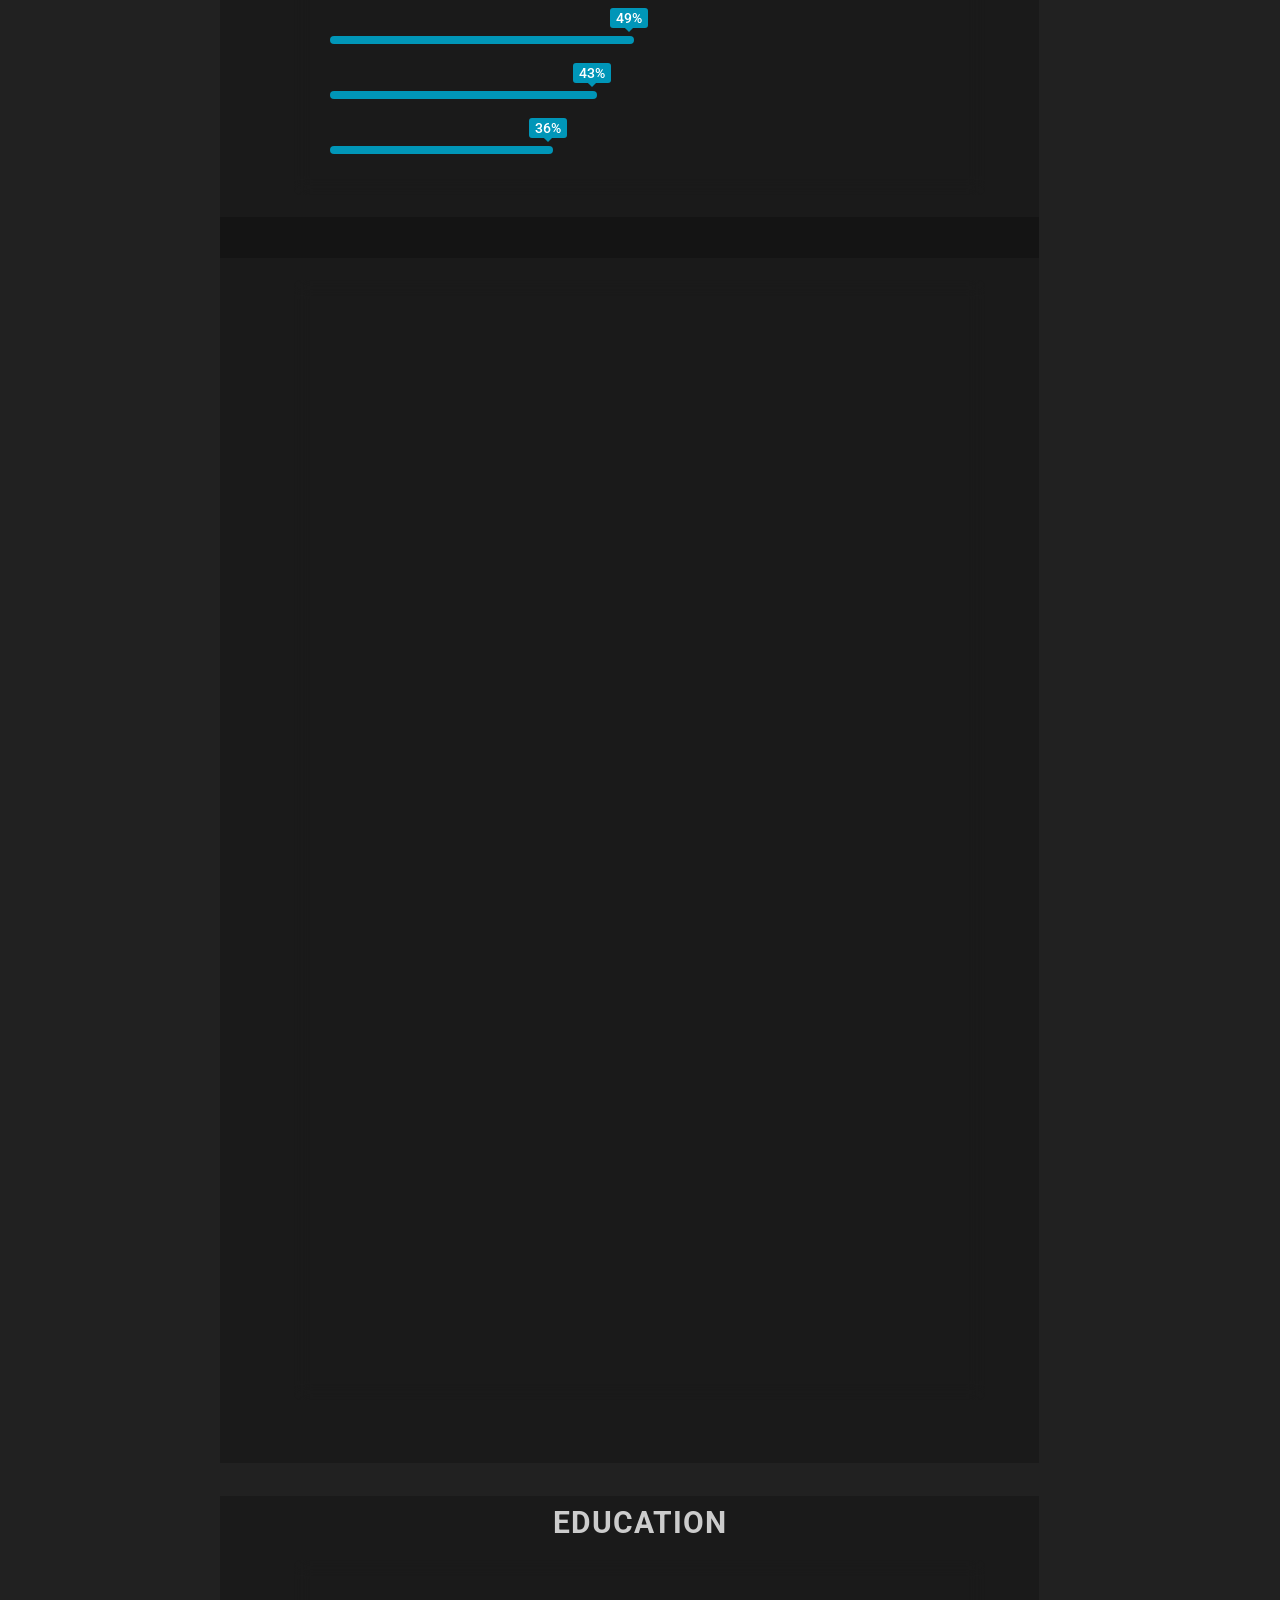
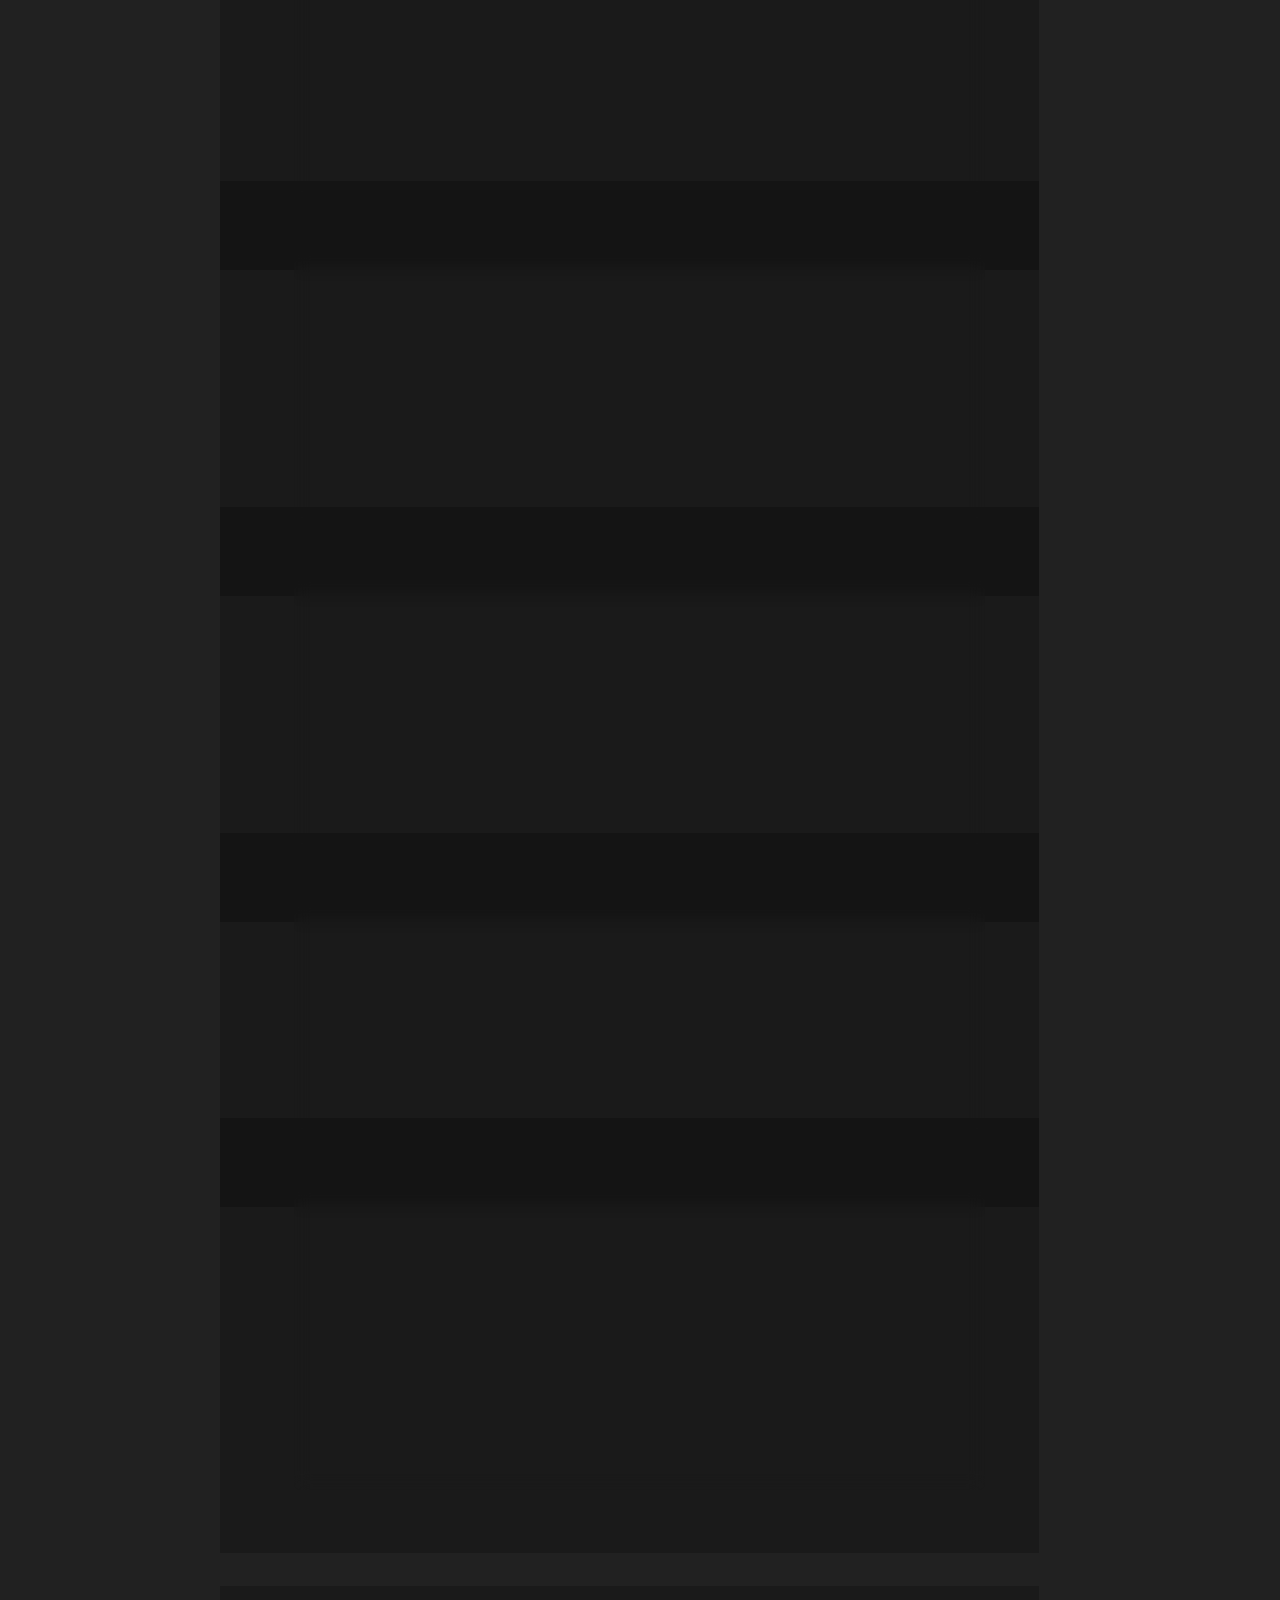
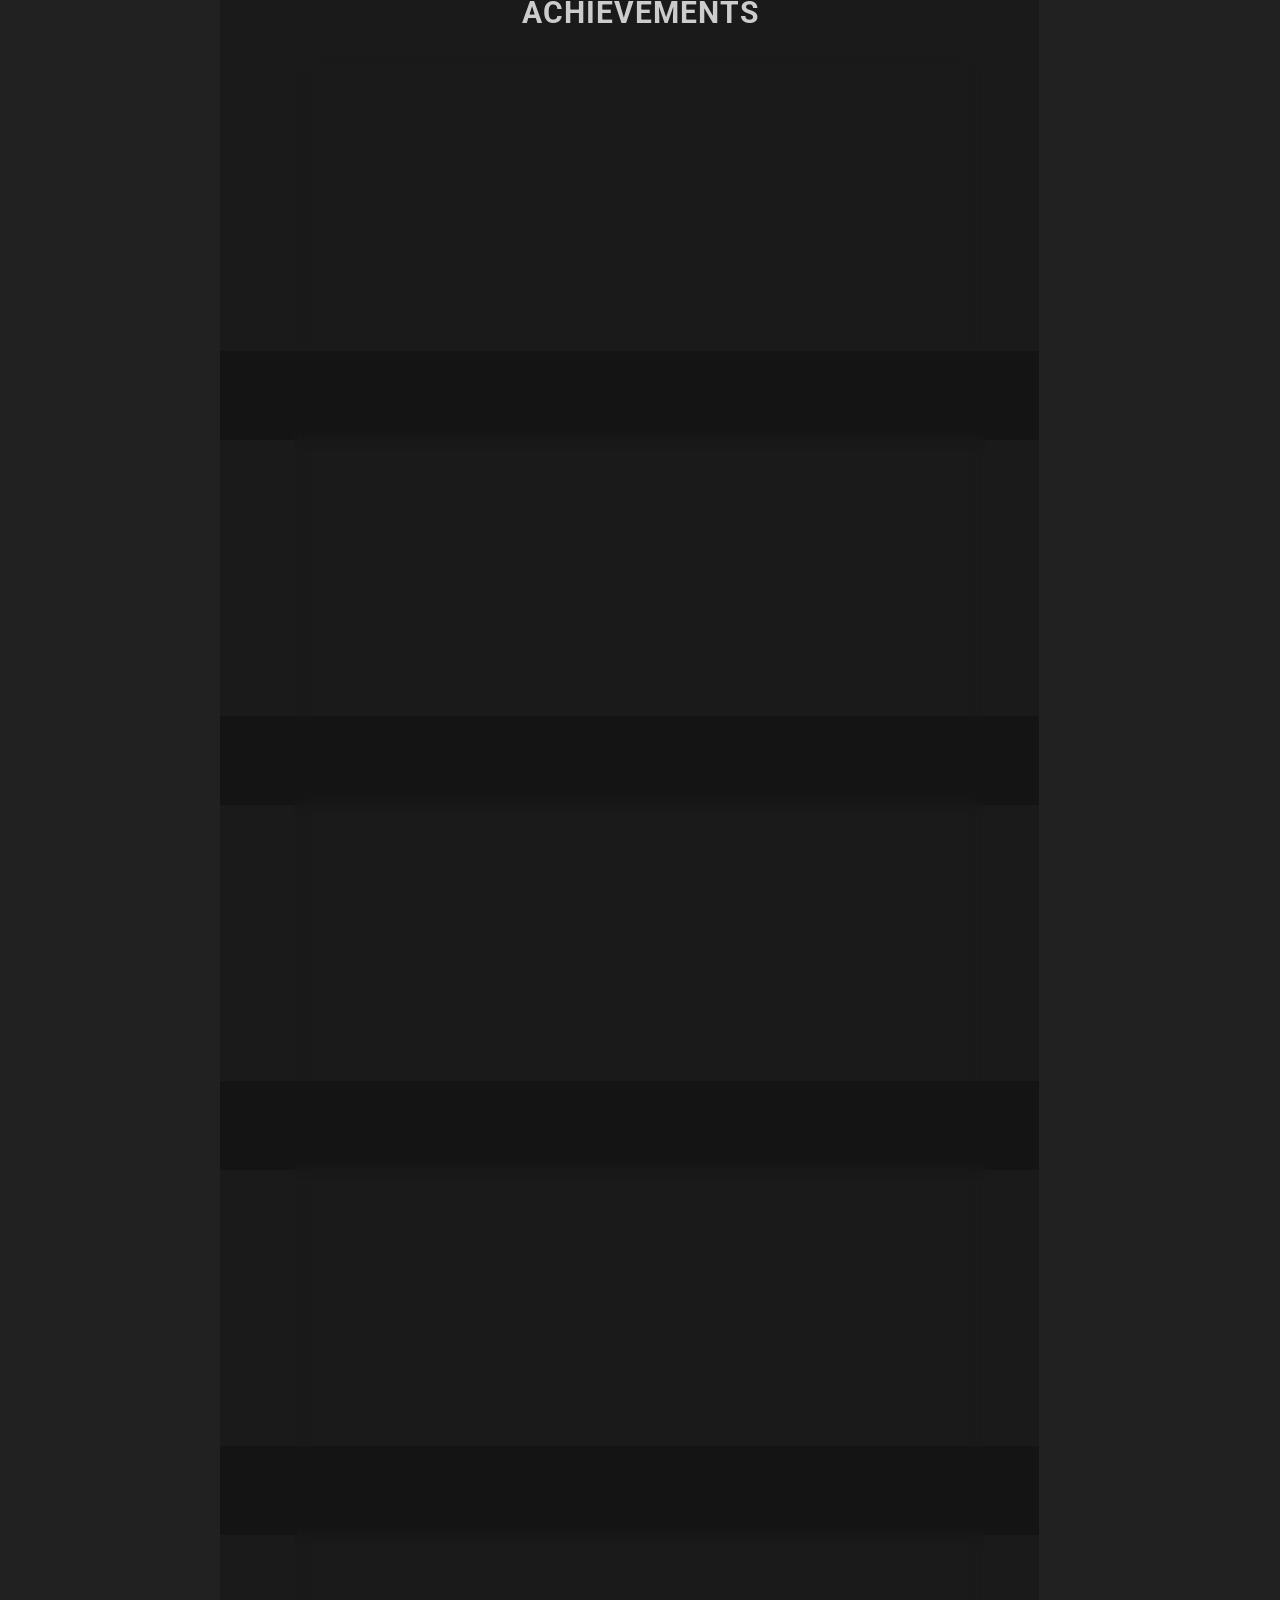
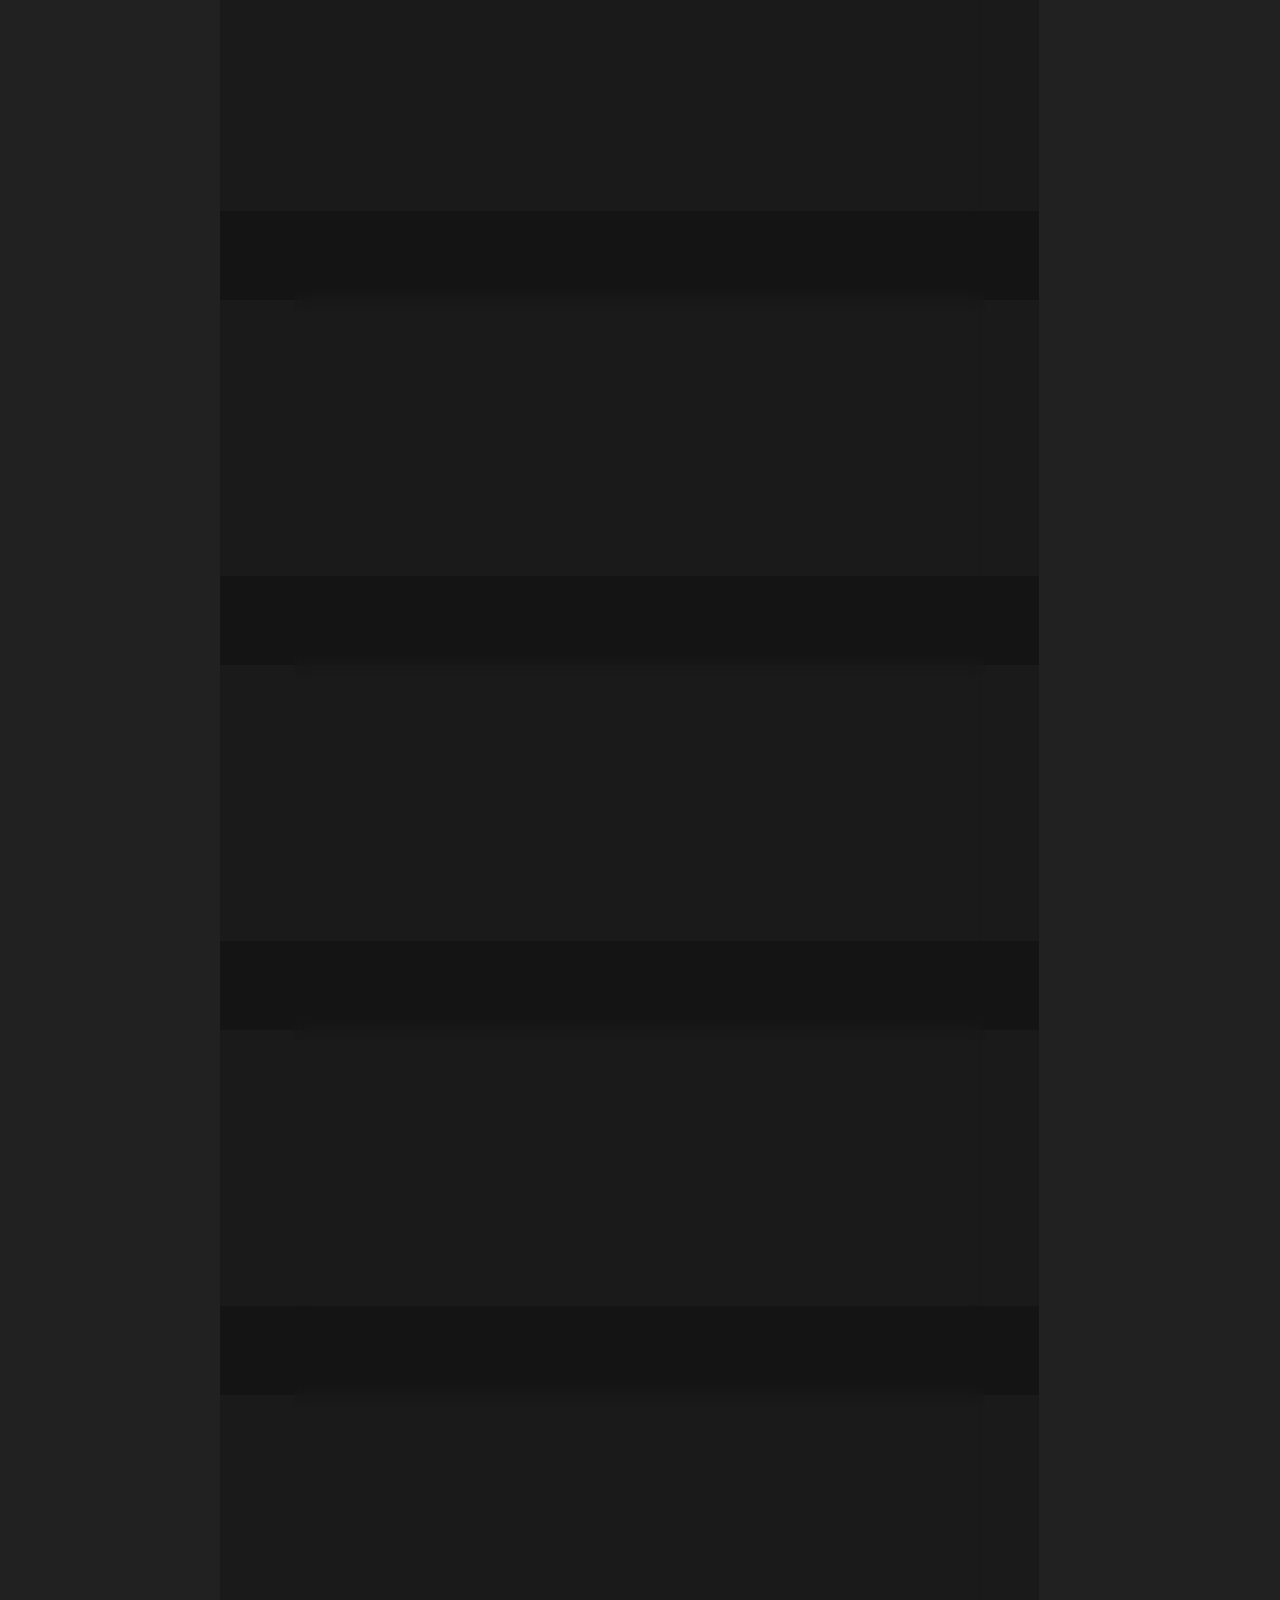
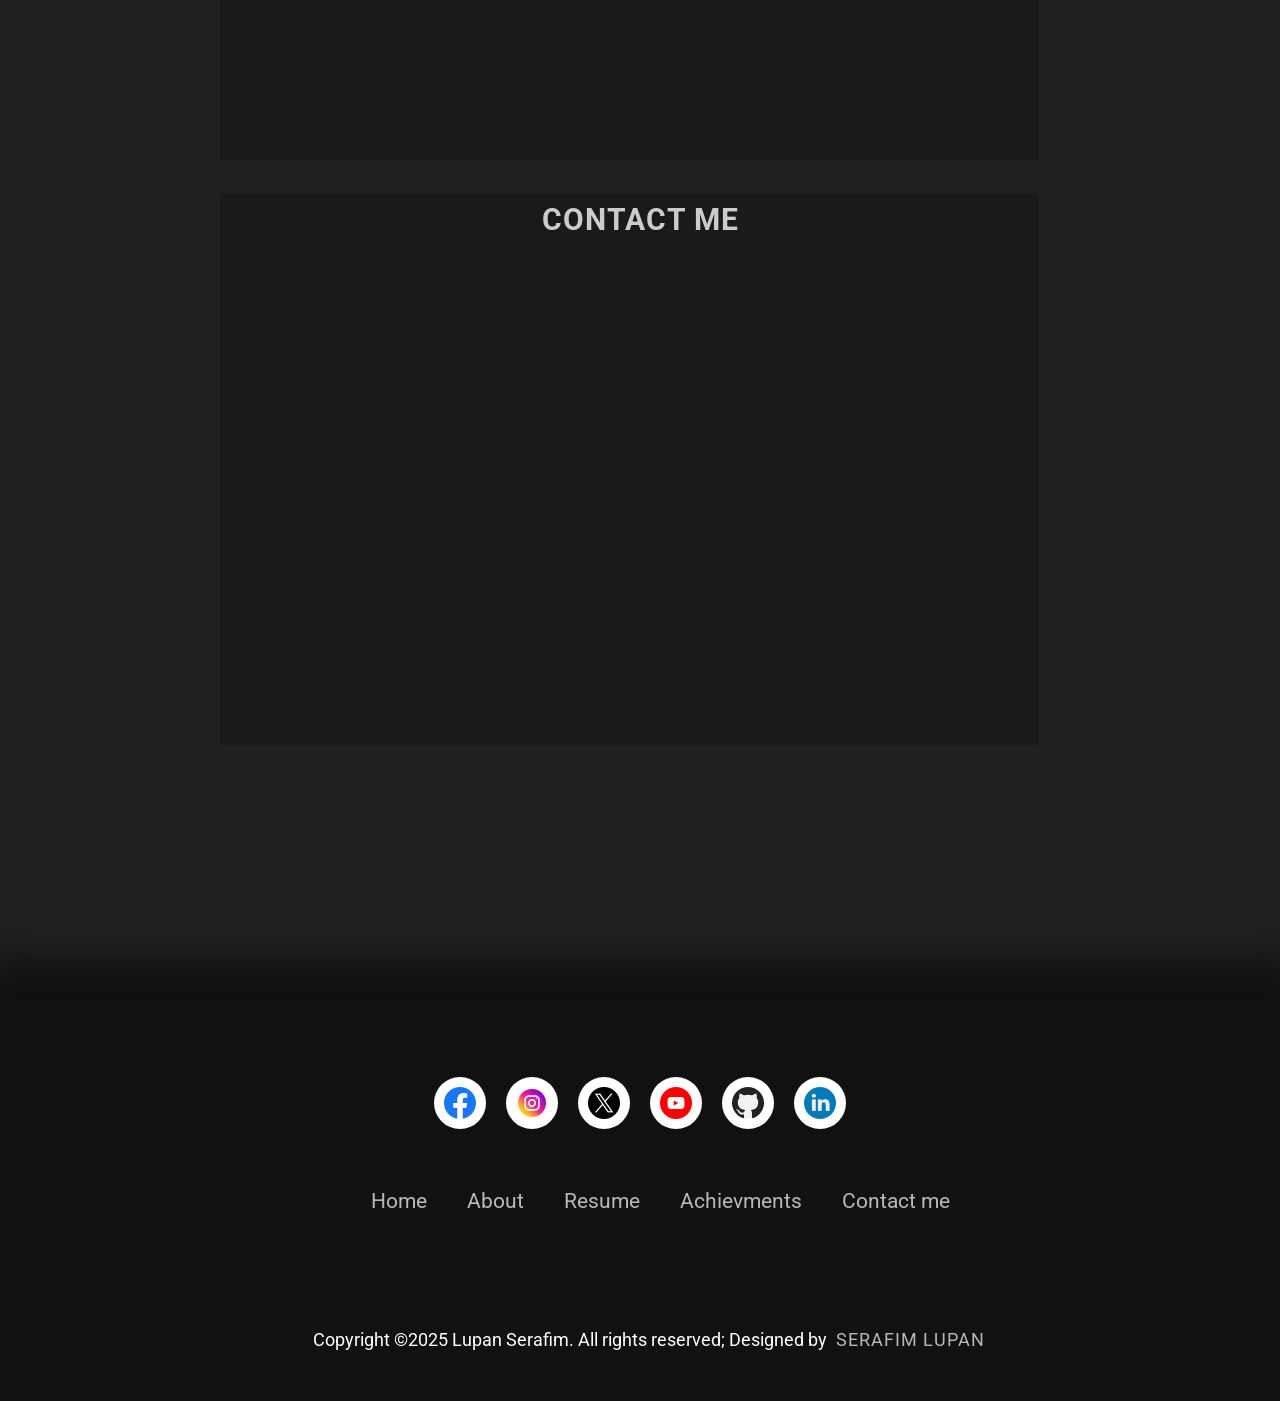
==== commit bc0f1ce2: "Update index.html" ====
--- a/index.html
+++ b/index.html
@@ -281,7 +281,7 @@
                         Prize winner at the Informatics Olympiad at County level
                     </p>
                     <p style="font-size: 20px; padding:0 10px;">
-                        • I place at the Informatics Olympiad edition (2024) at County level
+                        • I place at the Informatics Olympiad edition (2025) at County level
                     </p>
                 </div>
             </div>
@@ -514,3 +514,4 @@
 
 
 
+
--- a/css/style.css
+++ b/css/style.css
@@ -872,18 +872,16 @@
 .socialIcons a {
     height: 52px;
     width: 52px;
+
+    transition: transform 0.5s ease;
 }
 
 /*-- Hover affect on social media icon -- */
 
-.socialIcons a:hover{
+
+
+.socialIcons a:hover {
     transform: translateY(-10px);
-    transition: 0.5s;
-}
-
-.socialIcons a:hover i{
-    color: white;
-    transition: 0.5s;
 }
 
 .footerNav{
@@ -1102,3 +1100,5 @@
 
 
 
+
+
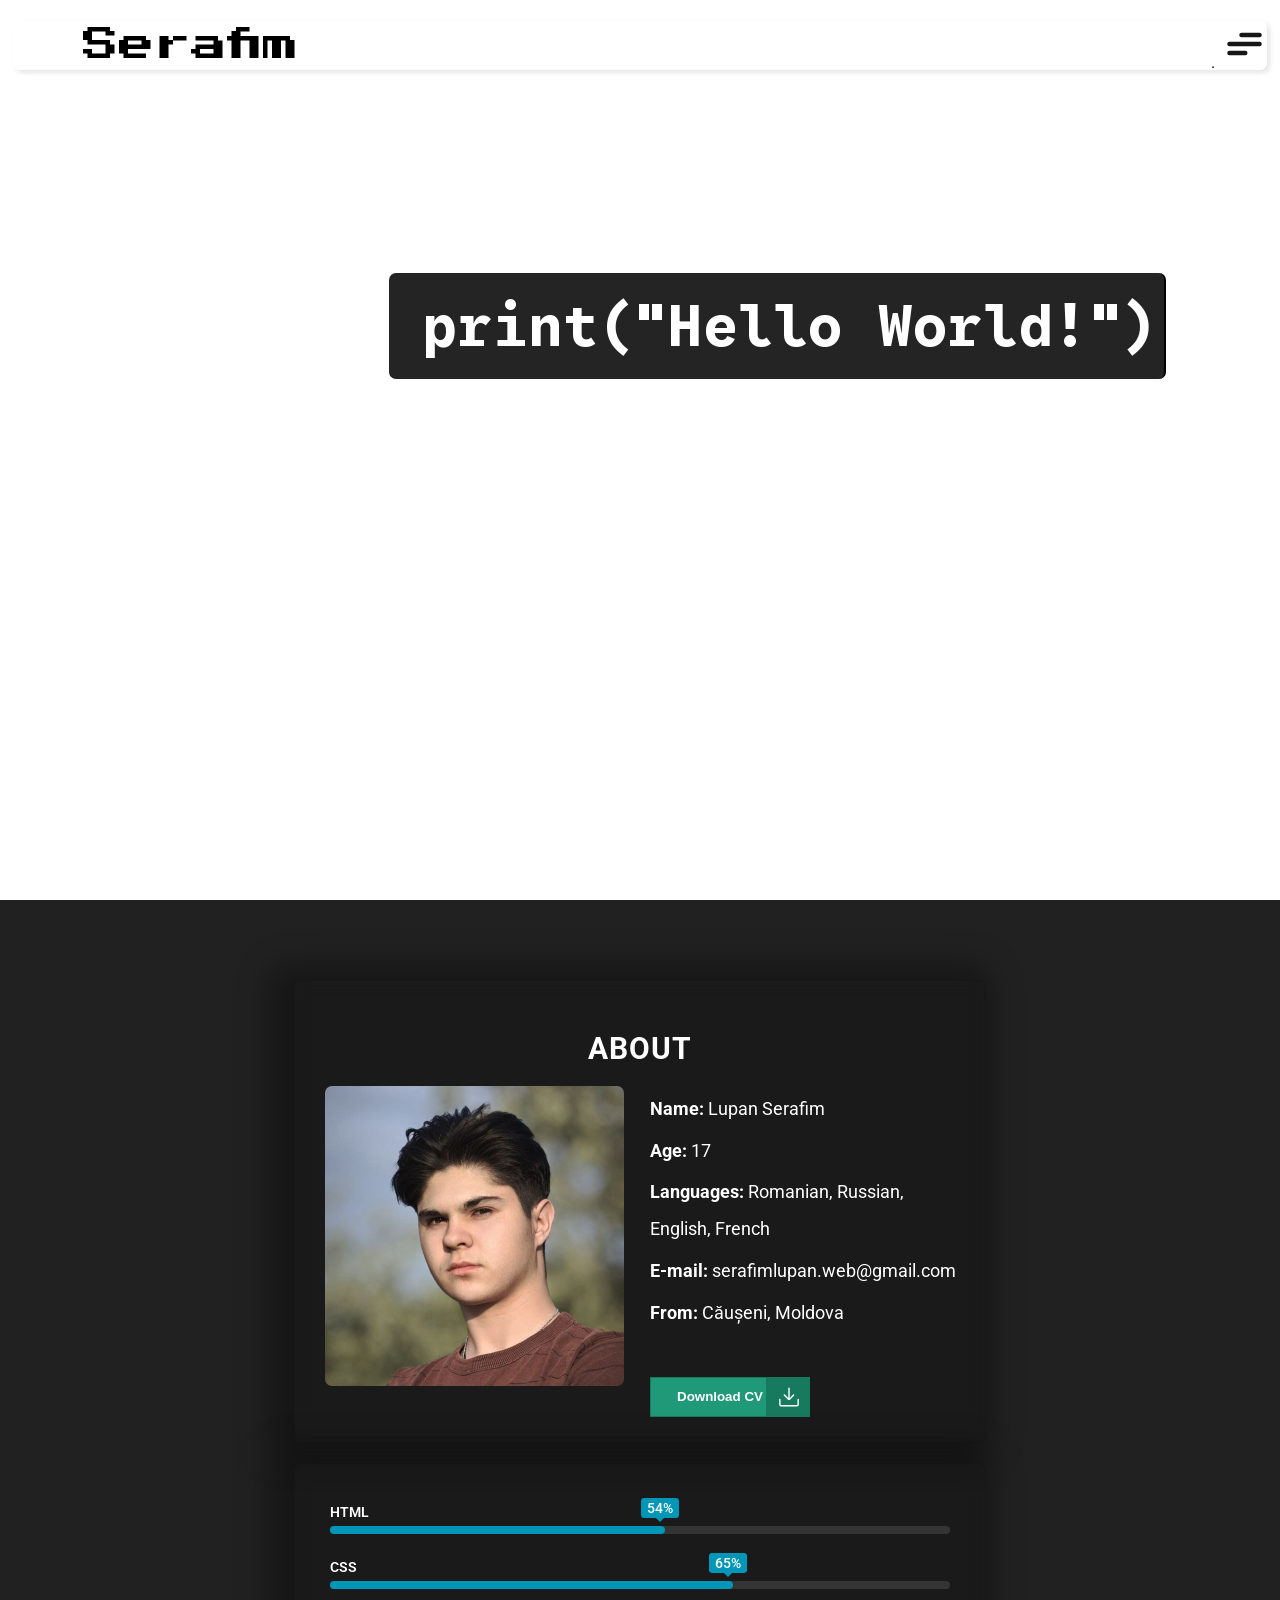
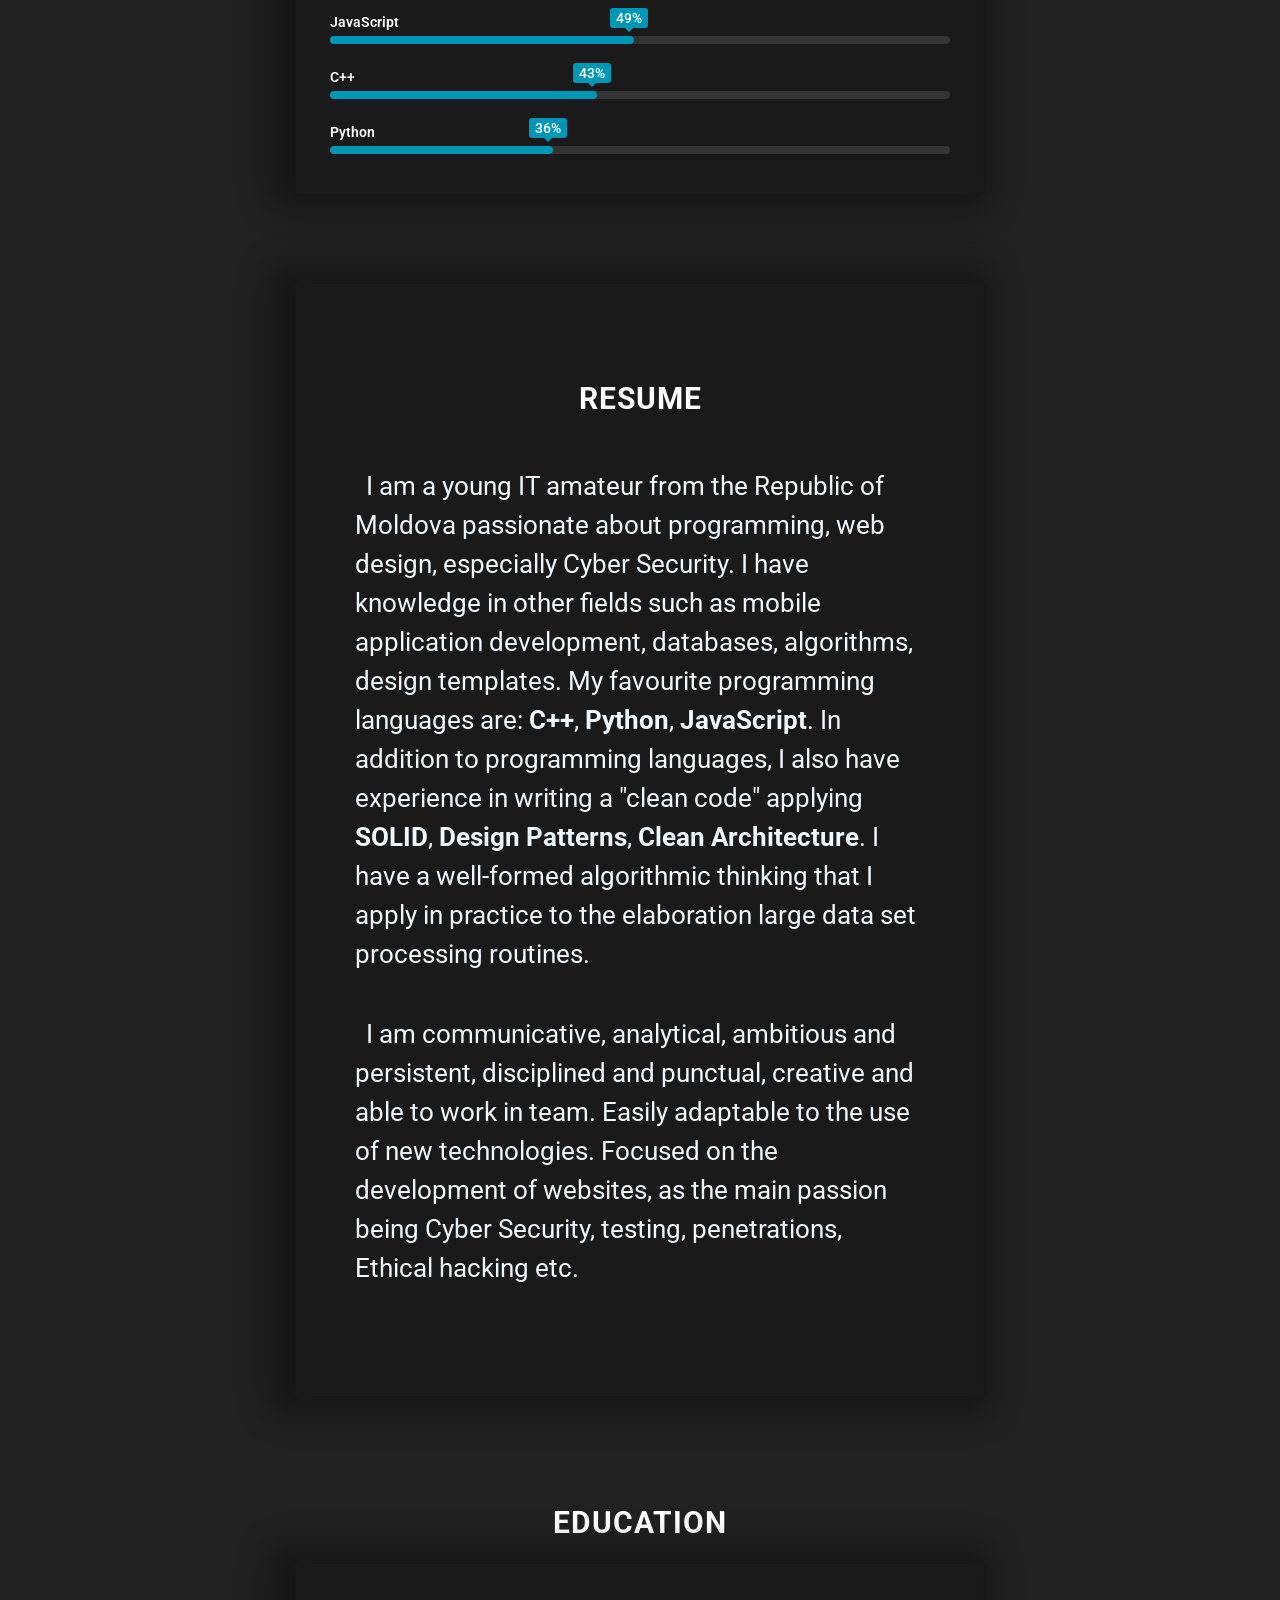
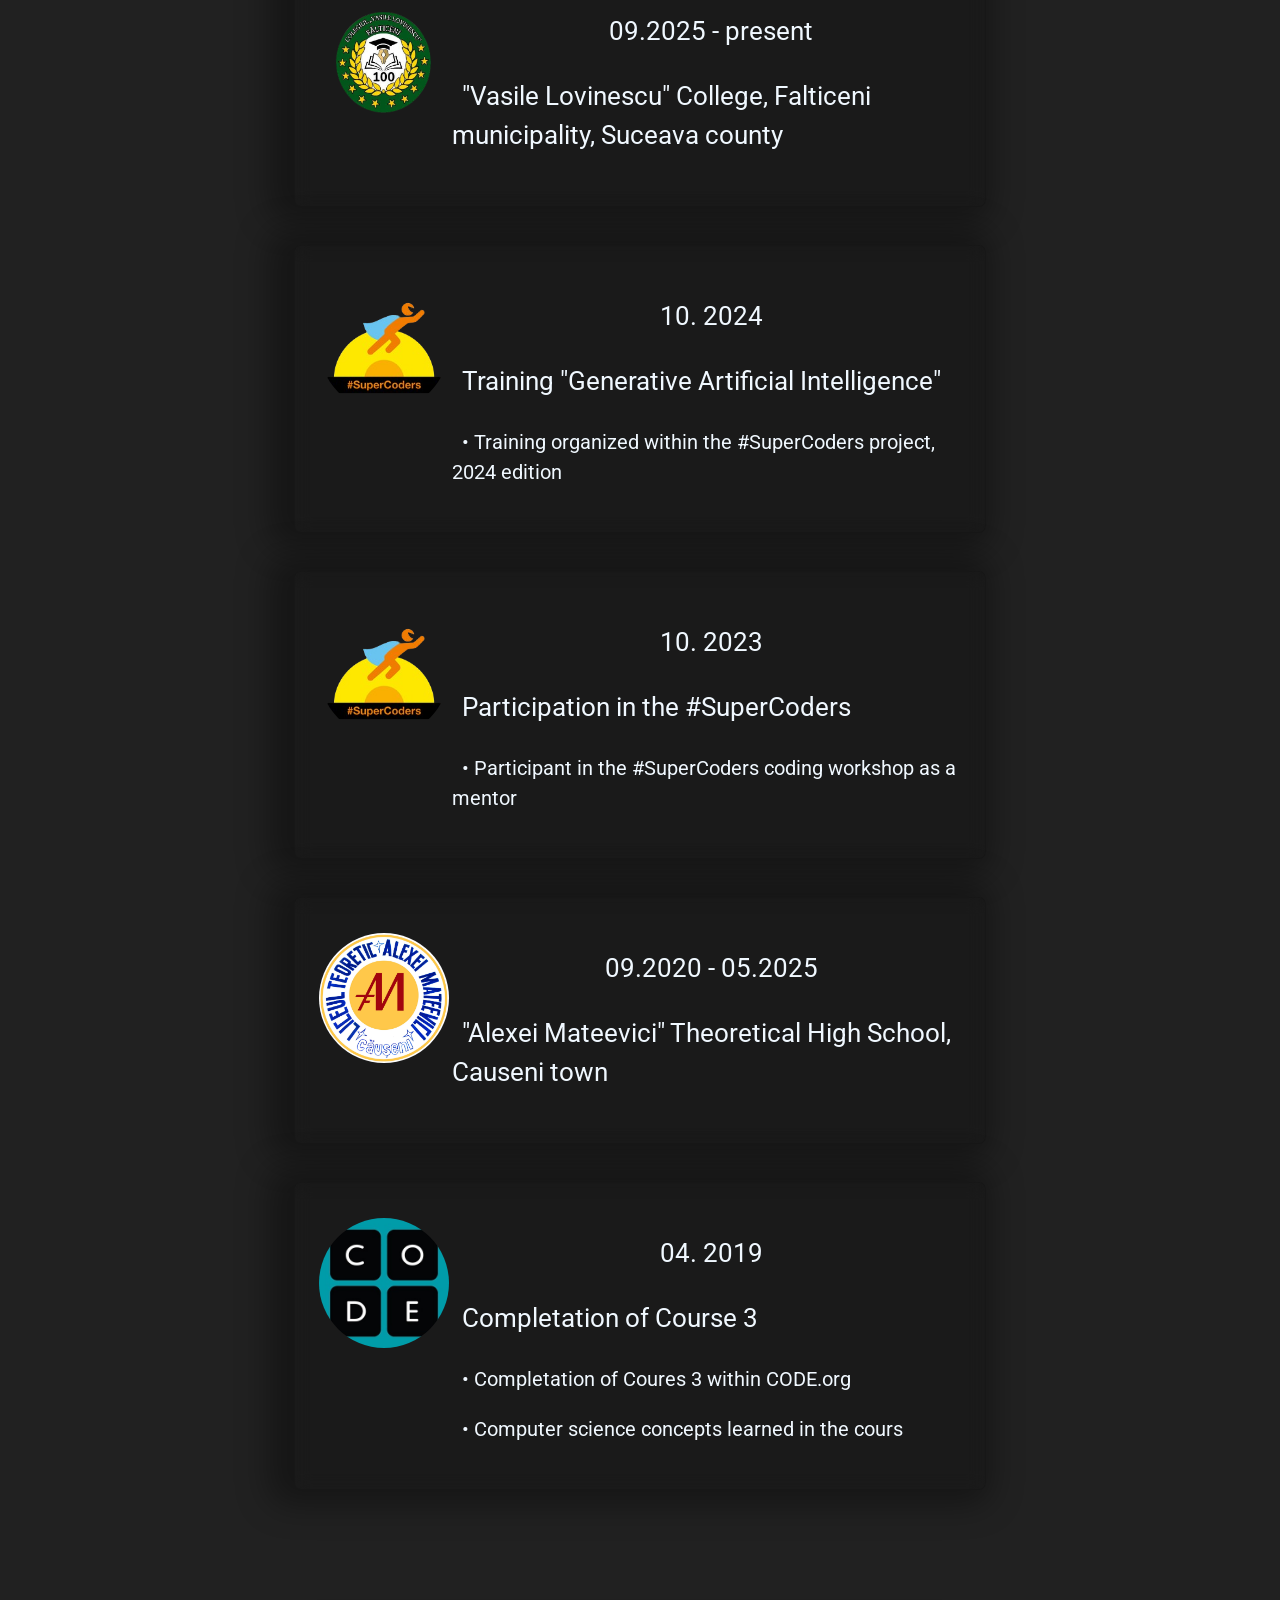
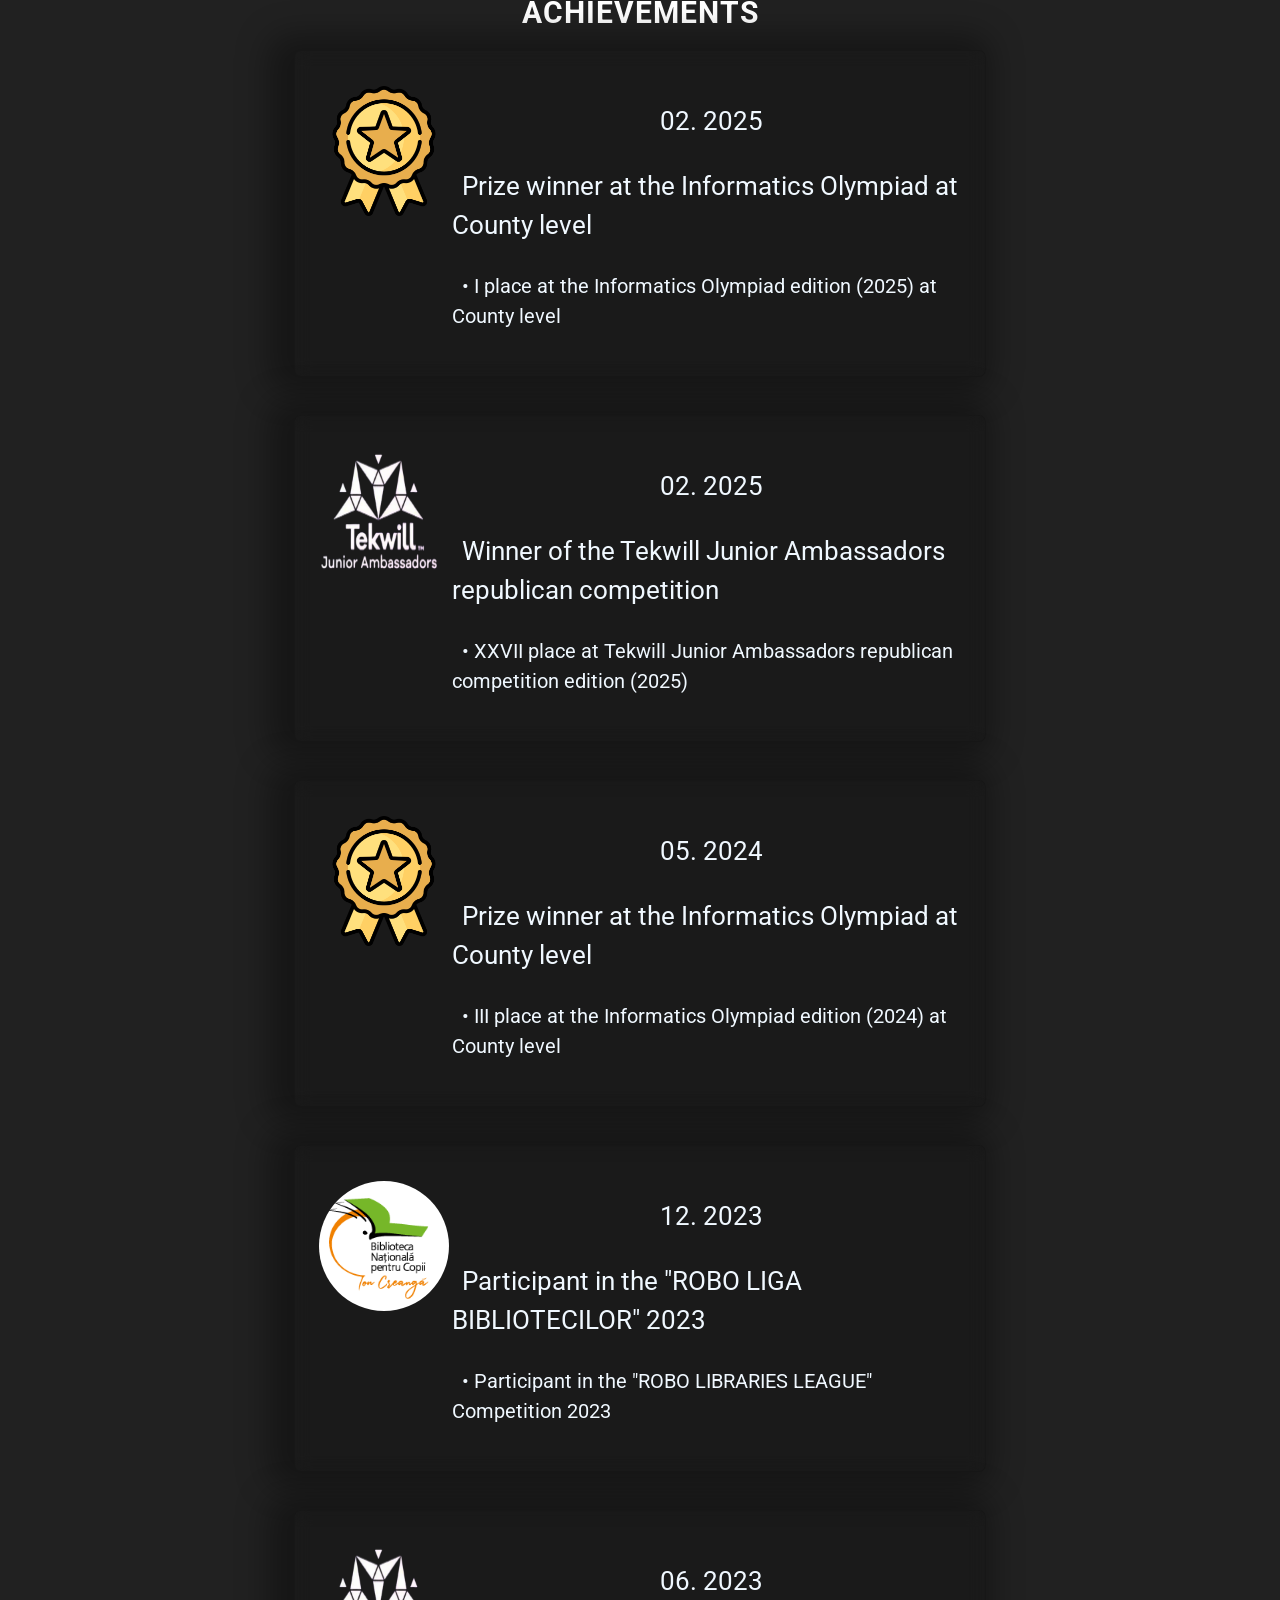
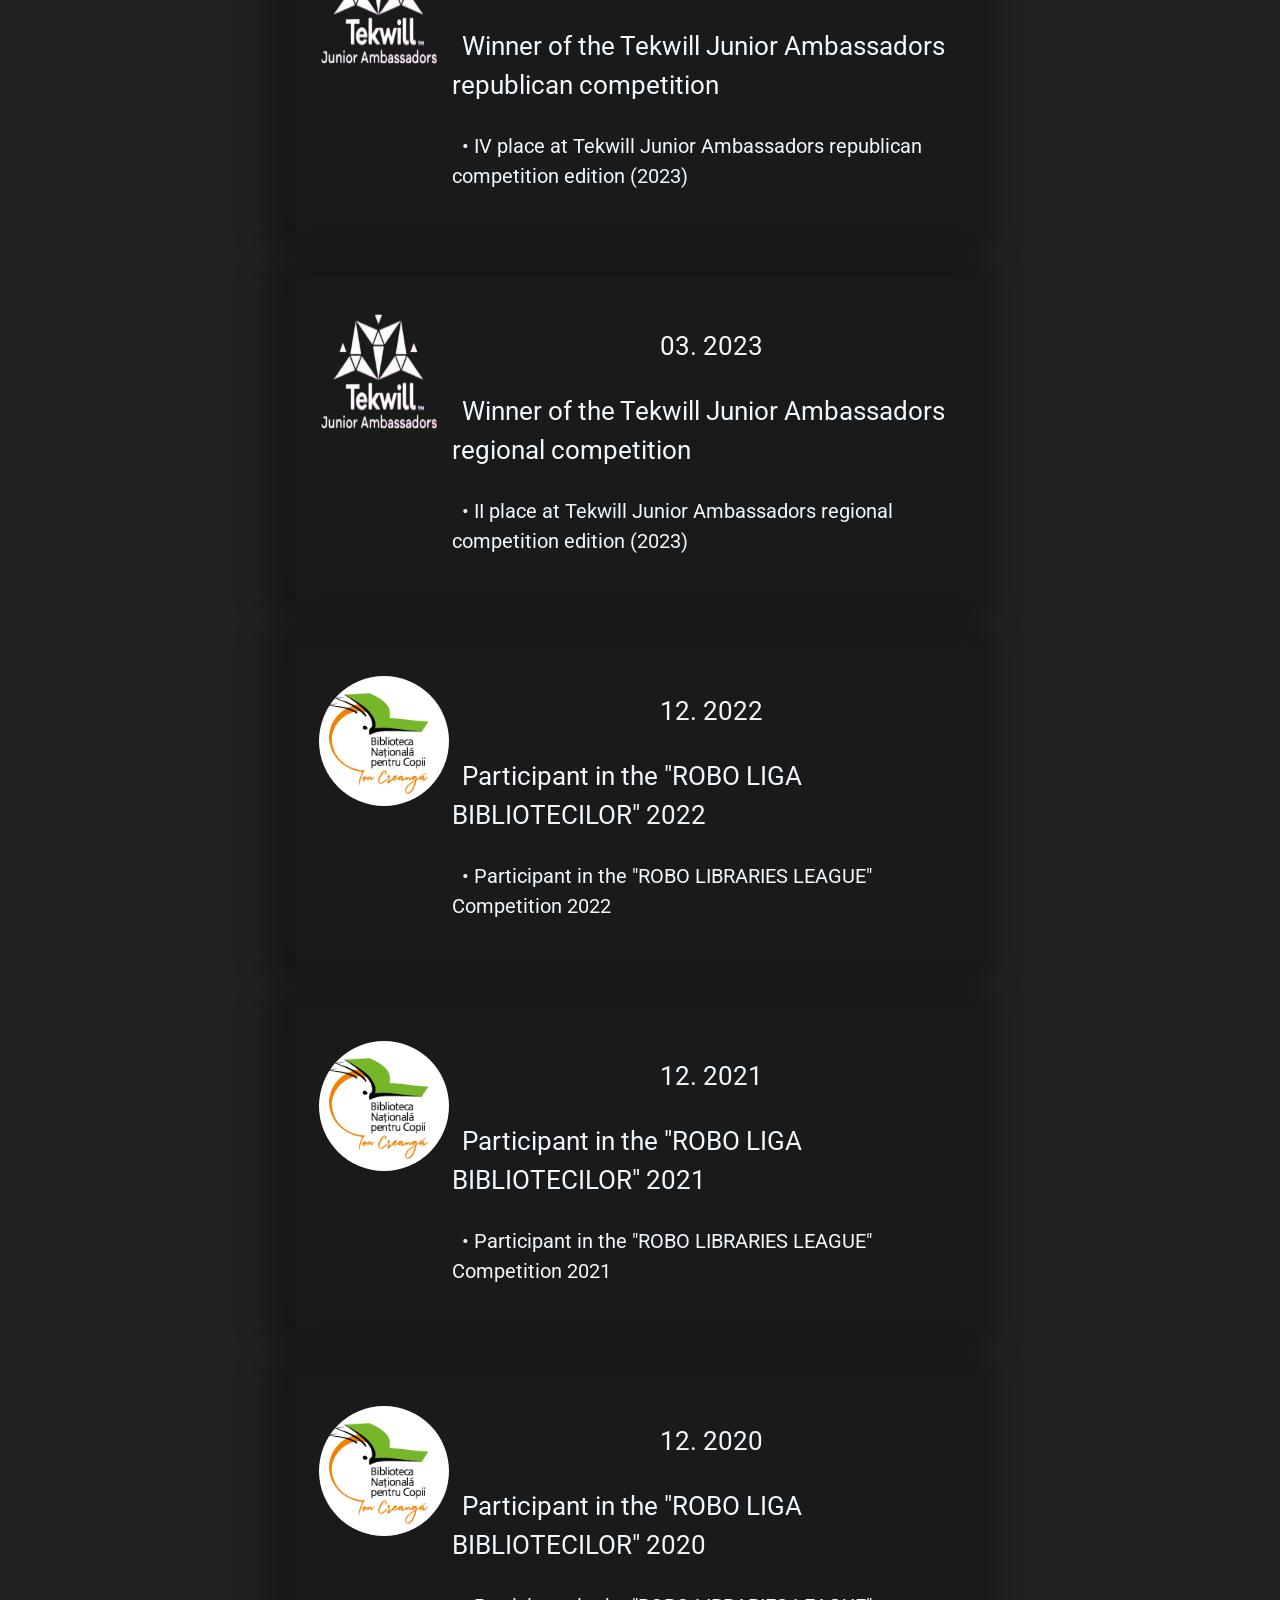
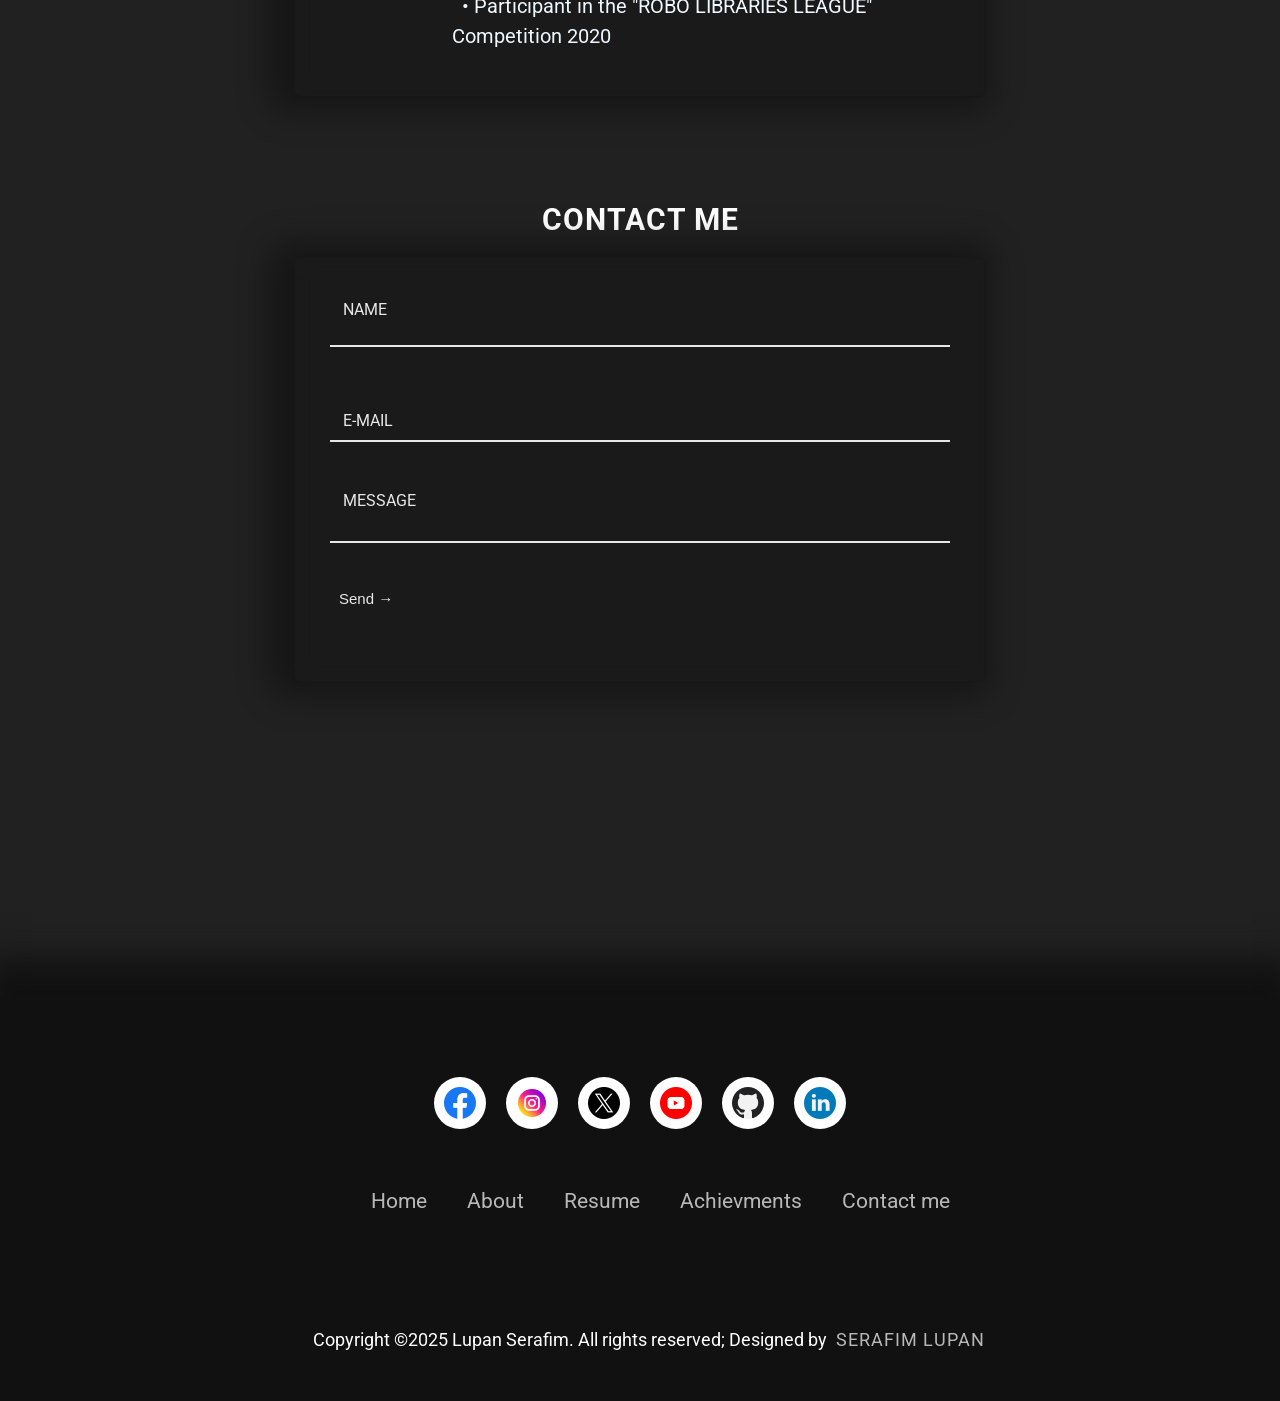
==== commit 316a9bd3: "Update index.html" ====
--- a/index.html
+++ b/index.html
@@ -479,7 +479,7 @@
             
             <div class="socialIcons">
                 <a href="https://www.facebook.com/serafim.lupan.9"><img src="images/facebook.png"></a>
-                <a href="https://www.instagram.com/serafim.web/?hl=ro"><img src="images/instagram.png"></a>
+                <a href="https://www.instagram.com/serafimlup/?hl=ro"><img src="images/instagram.png"></a>
                 <a href="https://x.com/LupanSerafim"><img src="images/twitter.png"></a>
                 <a href="https://www.youtube.com/@S3raF1m_L"><img src="images/youtube.png"></a>
                 <a href="https://github.com/SerafimLupan"><img src="images/github.png"></a>
@@ -515,3 +515,4 @@
 
 
 
+
